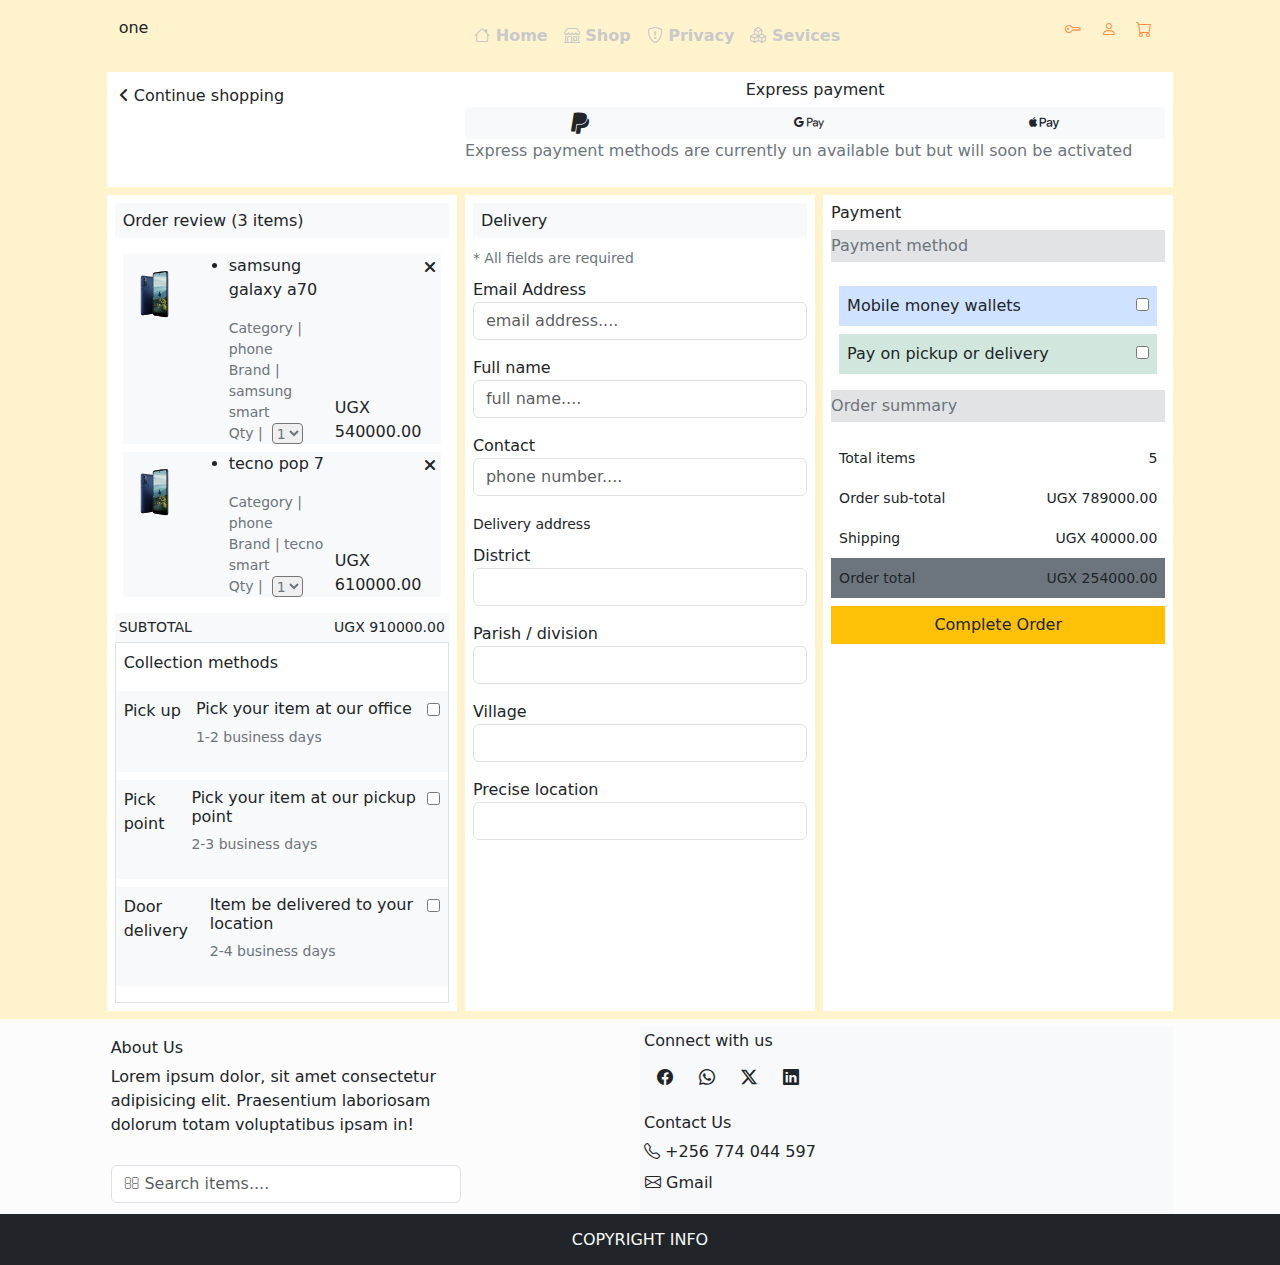
==== checkout.html @ a4fc2603 "checkout page complete" ====
<!DOCTYPE html>
<html lang="en">

<head>
    <meta charset="UTF-8">
    <meta name="viewport" content="width=device-width, initial-scale=1.0">
    <title>bootstrap template</title>
    <link rel="stylesheet" href="Assets/Bootstrap/styles.css">
    <link rel="stylesheet" href="Assets/Bootstrap/icons.css">
    <link rel="stylesheet" href="Assets/Custom/styles.css">
    <link rel="stylesheet" href="https://cdn.jsdelivr.net/npm/bootstrap-icons@1.11.1/font/bootstrap-icons.css">
    <link rel="stylesheet" href="Assets/fontawesome/webfonts/fa-solid-900.ttf">
    <link rel="stylesheet" href="Assets/fontawesome/webfonts/fa-brands-400.ttf">
    <link rel="stylesheet" href="Assets/fontawesome/css/all.css">

</head>

<body class="bg-warning-subtle">
    <div class="col-10 mx-auto pt-3">
        <div class="container-fluid">
            <div class=" d-flex justify-content-center w-100 mx-auto">
                <div class="icon col-6 col-lg-4">one</div>
                <div class="menu-bar  d-lg-none col-6">
                    <div class="bar-item barmain">
                        <div class="bar bar-one"></div>
                        <div class="bar bar-two"></div>
                        <div class="bar bar-three"></div>
                    </div>
                </div>
                <div class="menu-wrapper large-view col-lg-8 d-none d-lg-flex justify-content-between flex-row">
                    <div class="menu d-flex flex-row justify-content-between">
                        <a href="" class="nav-link px-2"><i class="bi bi-house"></i> Home</a>
                        <a href="" class="nav-link px-2"><i class="bi bi-shop"></i> Shop</a>
                        <a href="" class="nav-link px-2"><i class="bi bi-shield-exclamation"></i> Privacy</a>
                        <a href="" class="nav-link px-2"><i class="bi bi-boxes"></i> Sevices</a>
                    </div>
                    <div class="sub-menu d-flex flex-row justify-content-between">
                        <a href="" class="nav-link"><i class="bi bi-key"></i></a>
                        <a href="" class="nav-link"><i class="bi bi-person"></i></a>
                        <a href="" class="nav-link"><i class="bi bi-cart"></i></a>
                    </div>
                </div>

                <div class="menu-wrapper small-view col-12 d-flex d-lg-none justify-content-between flex-column mt-3 py-5">
                    <div class="inner-menu-wrapper py-5">
                        <div>
                            <form class="d-flex" role="search">
                                <input class="form-control search" type="search" placeholder="&#xf002; Search items...." aria-label="Search">
                            </form>
                        </div>
                        <div class="menu d-flex flex-column justify-content-between">
                            <a href="" class="nav-link px-2"><i class="bi bi-house"></i> Home</a>
                            <a href="" class="nav-link px-2"><i class="bi bi-shop"></i> Shop</a>
                            <a href="" class="nav-link px-2"><i class="bi bi-shield-exclamation"></i> Privacy</a>
                            <a href="" class="nav-link px-2"><i class="bi bi-boxes"></i> Sevices</a>
                        </div>
                        <div class="sub-menu d-flex flex-column justify-content-between">
                            <a href="" class="nav-link"><i class="bi bi-key"></i> Login</a>
                            <a href="" class="nav-link"><i class="bi bi-person"></i> Register</a>
                            <a href="" class="nav-link"><i class="bi bi-cart"></i> Cart</a>
                        </div>
                    </div>
                </div>
            
            </div>
        </div>
    </div>

    <main class="main py-2">
        <div class="d-flex justify-content-between flex-wrap p-2 bg-white my-2 col-md-10 mx-auto">
            <div class="col-4">
                <a href="" class="nav-link p-1"><i class="fa-solid fa-angle-left"></i> Continue shopping</a>
            </div>
            <div class="payment col-8">
                <h6 class="text-center">Express payment</h6>
                <div class="d-flex justify-content-around bg-light p-1">
                    <i class="fa-brands fa-paypal"></i>
                    <i class="fa-brands fa-google-pay"></i>
                    <i class="fa-brands fa-apple-pay"></i>
                </div>
                <div>
                    <p class="text-secondary">Express payment methods are currently un available but but will soon be activated</p>
                </div>
            </div>
        </div>
        <div class="col-md-10 mx-auto d-flex justify-content-between gx-5">
            <div class="col bg-white p-2 review-order">
                <h6 class="bg-light p-2">Order review (3 items)</h6>
                <div class="review-items p-2">
                    <div class="review-item d-flex flex-row mb-2 bg-light">
                        <div class="col">
                            <img src="Assets/Images/mot.png" alt="">
                        </div>
                        <div class="col">
                            <ul class="p-0">
                                <li>samsung galaxy a70</li>
                            </ul>
                            <div class="d-flex flex-column text-secondary">
                                <small>Category | phone</small>
                                <small>Brand | samsung</small>
                                <small>smart</small>
                                <small class="d-flex flex-row">Qty | &#160<select name="" id="" class="p-0 text-secondary form-select-sm" aria-label="Default select example">
                                    <option value="">1</option>
                                    <option value="">2</option>
                                    <option value="">3</option>
                                    <option value="">4</option>
                                    <option value="">5</option>
                                    <option value="">6</option>
                                </select></small>

                            </div>
                        </div>
                        <div class="col d-flex flex-column justify-content-between">
                            <a href="" class="btn p-1 float-end">
                                <i class="fa-solid fa-xmark float-end"></i>
                            </a>
                            <span class="float-end">UGX 540000.00</span>
                        </div>
                    </div>
                    <div class="review-item d-flex flex-row mb-2 bg-light">
                        <div class="col">
                            <img src="Assets/Images/mot.png" alt="">
                        </div>
                        <div class="col">
                            <ul class="p-0">
                                <li>tecno pop 7</li>
                            </ul>
                            <div class="d-flex flex-column text-secondary">
                                <small>Category | phone</small>
                                <small>Brand | tecno</small>
                                <small>smart</small>
                                <small class="d-flex flex-row">Qty | &#160<select name="" id="" class="p-0 text-secondary form-select-sm" aria-label="Default select example">
                                    <option value="">1</option>
                                    <option value="">2</option>
                                    <option value="">3</option>
                                    <option value="">4</option>
                                    <option value="">5</option>
                                    <option value="">6</option>
                                </select></small>

                            </div>
                        </div>
                        <div class="col d-flex flex-column justify-content-between">
                            <a href="" class="btn p-1 float-end">
                                <i class="fa-solid fa-xmark float-end"></i>
                            </a>
                            <span class="float-end">UGX 610000.00</span>
                        </div>
                    </div>
                </div>
                <div class="subtt">
                    <small class="d-flex justify-content-between bg-light p-1">
                        <span>SUBTOTAL</span>
                        <span>UGX 910000.00</span>
                    </small>
                </div>
                <div class="py-2 border">
                    <div class="px-2">
                        <p>Collection methods</p>
                    </div>
                    <div class="d-flex flex-row justify-content-between bg-light mb-2 p-2">
                        <span>Pick up</span>
                        <span>
                            <small>
                                <h6>Pick your item at our office</h6>
                                <p class="text-secondary">1-2 business days</p>
                            </small>
                        </span>
                        <span>
                            <input type="checkbox" name="" id="">
                        </span>
                    </div>
                    <div class="d-flex flex-row justify-content-between bg-light mb-2 p-2">
                        <span>Pick point</span>
                        <span>
                            <small>
                                <h6>Pick your item at our pickup point</h6>
                                <p class="text-secondary">2-3 business days</p>
                            </small>
                        </span>
                        <span>
                            <input type="checkbox" name="" id="">
                        </span>
                    </div>
                    <div class="d-flex flex-row justify-content-between bg-light mb-2 p-2">
                        <span>Door delivery</span>
                        <span>
                            <small>
                                <h6>Item be delivered to your location</h6>
                                <p class="text-secondary">2-4 business days</p>
                            </small>
                        </span>
                        <span>
                            <input type="checkbox" name="" id="">
                        </span>
                    </div>
                </div>
            </div>
            <div class="col bg-white mx-2 p-2">
                <h6 class="bg-light p-2">Delivery</h6>
                <div>
                    <small class="text-secondary">* All fields are required</small>
                </div>
                <div>
                    <div>
                        <form class="" role="search">
                            <div class="d-flex flex-column py-2">
                                <label for="email">Email Address</label>
                                <input width="100%" class="form-control search" id="email" type="email" placeholder="email address...." aria-label="Search">
                            </div>
                            <div class="d-flex flex-column py-2">
                                <label for="name">Full name</label>
                                <input width="100%" class="form-control search" id="name" type="text" placeholder="full name...." aria-label="">
                            </div>
                            <div class="d-flex flex-column py-2">
                                <label for="phone">Contact</label>
                                <input width="100%" class="form-control" id="phone" type="text" placeholder="phone number...." aria-label="">
                            </div>
                            <div class="pt-2">
                                <small>Delivery address</small>
                            </div>
                            <div class="d-flex flex-column py-2">
                                <label for="add1">District</label>
                                <input width="100%" class="form-control " id="add1" type="text" placeholder="" aria-label="">
                            </div>
                            <div class="d-flex flex-column py-2">
                                <label for="add2">Parish / division</label>
                                <input width="100%" class="form-control " id="add2" type="text" placeholder="" aria-label="">
                            </div>
                            <div class="d-flex flex-column py-2">
                                <label for="add3">Village</label>
                                <input width="100%" class="form-control " id="add3" type="text" placeholder="" aria-label="">
                            </div>
                            <div class="d-flex flex-column py-2">
                                <label for="add4">Precise location</label>
                                <input width="100%" class="form-control " id="add4" type="text" placeholder="" aria-label="">
                            </div>
                        </form>
                    </div>
                </div>
            </div>
            <div class="col bg-white p-2">
                <h6>Payment</h6>
                <div>
                    <p class="text-secondary bg-secondary-subtle py-1">Payment method</p>
                    <div class="p-2">
                        <div class="d-flex justify-content-between bg-primary-subtle p-2 mb-2">
                            <span>Mobile money wallets</span>
                            <span>
                                <input type="checkbox" name="" id="">
                            </span>
                        </div>
                        <div class="d-flex justify-content-between bg-success-subtle p-2 mb-2">
                            <span>Pay on pickup or delivery</span>
                            <span>
                                <input type="checkbox" name="" id="">
                            </span>
                        </div>
                    </div>
                </div>
                <p class="text-secondary bg-secondary-subtle py-1">Order summary</p>
                <div>
                    <div class="d-flex justify-content-between p-2">
                        <span>
                            <small>Total items</small>
                        </span>
                        <span>
                            <small>5</small>
                        </span>
                    </div>
                    <div class="d-flex justify-content-between p-2">
                        <span>
                            <small>Order sub-total</small>
                        </span>
                        <span>
                            <small>UGX 789000.00</small>
                        </span>
                    </div>
                    <div class="d-flex justify-content-between p-2">
                        <span>
                            <small>Shipping</small>
                        </span>
                        <span>
                            <small>UGX 40000.00</small>
                        </span>
                    </div>
                    <div class="d-flex justify-content-between p-2 bg-secondary">
                        <span>
                            <small>Order total</small>
                        </span>
                        <span>
                            <small>UGX 254000.00</small>
                        </span>
                    </div>
                </div>
                <div class="my-2">
                    <a href="" class="bg-warning d-block btn rounded-0">Complete Order</a>
                </div>
            </div>
        </div>
    </main>
    <footer class="bg-light-subtle pt-2 px-0 container-fluid">
        <div class="d-flex justify-content-between flex-column flex-md-row col-10 mx-auto">
            <div class="col-12 col-md-6 d-flex flex-column justify-content-around p-1">
                <div>
                    <h6>About Us</h6>
                    <div class="col-md-8">
                        <p>Lorem ipsum dolor, sit amet consectetur adipisicing elit. Praesentium laboriosam dolorum totam voluptatibus ipsam in!</p>
                    </div>
                </div>
                <div class="col-md-8">
                    <form class="d-flex" role="search">
                        <input class="form-control search" type="search" placeholder="&#xf002; Search items...." aria-label="Search">
                    </form>
                </div>
            </div>
            <div class="col-12 col-md-6 bg-light p-1">
                <div class="pb-2">
                    <div>
                        <h6 class="">Connect with us</h6>
                    </div>
                    <div class="social-icons d-flex flex-wrap col-8 col-sm-6 col-lg-4 col-lg-2">
                        <a href="" class="btn">
                            <i class="bi bi-facebook"></i>
                        </a>
                        <a href="" class="btn">
                            <i class="bi bi-whatsapp"></i>
                        </a>
                        <a href="" class="btn">
                            <i class="bi bi-twitter-x"></i>
                        </a>
                        <a href="" class="btn">
                            <i class="bi bi-linkedin"></i>
                        </a>
                    </div>
                </div>
                <div class="py-2">
                        <h6 class="">Contact Us</h6>
                    <div class="d-flex flex-column align-items-start">
                        <span><i class="bi bi-telephone"></i> +256 774 044 597</span>
                        <a href="" class="d-inline-block btn px-0">
                            <i class="bi bi-envelope"></i> Gmail
                        </a>
                    </div>
                </div>
            </div>
        </div>
        <div class="bg-dark">
            <h6 class="text-center text-sm-center m-0 p-3 text-light">COPYRIGHT INFO</h6>
        </div>
    </footer>


    <script src="Assets/Bootstrap/script.js"></script>
    <script src="Assets/Custom/script.js"></script>
</body>

</html>
---- Assets/Bootstrap/styles.css ----
@charset "UTF-8";/*!
 * Bootstrap  v5.3.2 (https://getbootstrap.com/)
 * Copyright 2011-2023 The Bootstrap Authors
 * Licensed under MIT (https://github.com/twbs/bootstrap/blob/main/LICENSE)
 */:root,[data-bs-theme=light]{--bs-blue:#0d6efd;--bs-indigo:#6610f2;--bs-purple:#6f42c1;--bs-pink:#d63384;--bs-red:#dc3545;--bs-orange:#fd7e14;--bs-yellow:#ffc107;--bs-green:#198754;--bs-teal:#20c997;--bs-cyan:#0dcaf0;--bs-black:#000;--bs-white:#fff;--bs-gray:#6c757d;--bs-gray-dark:#343a40;--bs-gray-100:#f8f9fa;--bs-gray-200:#e9ecef;--bs-gray-300:#dee2e6;--bs-gray-400:#ced4da;--bs-gray-500:#adb5bd;--bs-gray-600:#6c757d;--bs-gray-700:#495057;--bs-gray-800:#343a40;--bs-gray-900:#212529;--bs-primary:#0d6efd;--bs-secondary:#6c757d;--bs-success:#198754;--bs-info:#0dcaf0;--bs-warning:#ffc107;--bs-danger:#dc3545;--bs-light:#f8f9fa;--bs-dark:#212529;--bs-primary-rgb:13,110,253;--bs-secondary-rgb:108,117,125;--bs-success-rgb:25,135,84;--bs-info-rgb:13,202,240;--bs-warning-rgb:255,193,7;--bs-danger-rgb:220,53,69;--bs-light-rgb:248,249,250;--bs-dark-rgb:33,37,41;--bs-primary-text-emphasis:#052c65;--bs-secondary-text-emphasis:#2b2f32;--bs-success-text-emphasis:#0a3622;--bs-info-text-emphasis:#055160;--bs-warning-text-emphasis:#664d03;--bs-danger-text-emphasis:#58151c;--bs-light-text-emphasis:#495057;--bs-dark-text-emphasis:#495057;--bs-primary-bg-subtle:#cfe2ff;--bs-secondary-bg-subtle:#e2e3e5;--bs-success-bg-subtle:#d1e7dd;--bs-info-bg-subtle:#cff4fc;--bs-warning-bg-subtle:#fff3cd;--bs-danger-bg-subtle:#f8d7da;--bs-light-bg-subtle:#fcfcfd;--bs-dark-bg-subtle:#ced4da;--bs-primary-border-subtle:#9ec5fe;--bs-secondary-border-subtle:#c4c8cb;--bs-success-border-subtle:#a3cfbb;--bs-info-border-subtle:#9eeaf9;--bs-warning-border-subtle:#ffe69c;--bs-danger-border-subtle:#f1aeb5;--bs-light-border-subtle:#e9ecef;--bs-dark-border-subtle:#adb5bd;--bs-white-rgb:255,255,255;--bs-black-rgb:0,0,0;--bs-font-sans-serif:system-ui,-apple-system,"Segoe UI",Roboto,"Helvetica Neue","Noto Sans","Liberation Sans",Arial,sans-serif,"Apple Color Emoji","Segoe UI Emoji","Segoe UI Symbol","Noto Color Emoji";--bs-font-monospace:SFMono-Regular,Menlo,Monaco,Consolas,"Liberation Mono","Courier New",monospace;--bs-gradient:linear-gradient(180deg, rgba(255, 255, 255, 0.15), rgba(255, 255, 255, 0));--bs-body-font-family:var(--bs-font-sans-serif);--bs-body-font-size:1rem;--bs-body-font-weight:400;--bs-body-line-height:1.5;--bs-body-color:#212529;--bs-body-color-rgb:33,37,41;--bs-body-bg:#fff;--bs-body-bg-rgb:255,255,255;--bs-emphasis-color:#000;--bs-emphasis-color-rgb:0,0,0;--bs-secondary-color:rgba(33, 37, 41, 0.75);--bs-secondary-color-rgb:33,37,41;--bs-secondary-bg:#e9ecef;--bs-secondary-bg-rgb:233,236,239;--bs-tertiary-color:rgba(33, 37, 41, 0.5);--bs-tertiary-color-rgb:33,37,41;--bs-tertiary-bg:#f8f9fa;--bs-tertiary-bg-rgb:248,249,250;--bs-heading-color:inherit;--bs-link-color:#0d6efd;--bs-link-color-rgb:13,110,253;--bs-link-decoration:underline;--bs-link-hover-color:#0a58ca;--bs-link-hover-color-rgb:10,88,202;--bs-code-color:#d63384;--bs-highlight-color:#212529;--bs-highlight-bg:#fff3cd;--bs-border-width:1px;--bs-border-style:solid;--bs-border-color:#dee2e6;--bs-border-color-translucent:rgba(0, 0, 0, 0.175);--bs-border-radius:0.375rem;--bs-border-radius-sm:0.25rem;--bs-border-radius-lg:0.5rem;--bs-border-radius-xl:1rem;--bs-border-radius-xxl:2rem;--bs-border-radius-2xl:var(--bs-border-radius-xxl);--bs-border-radius-pill:50rem;--bs-box-shadow:0 0.5rem 1rem rgba(0, 0, 0, 0.15);--bs-box-shadow-sm:0 0.125rem 0.25rem rgba(0, 0, 0, 0.075);--bs-box-shadow-lg:0 1rem 3rem rgba(0, 0, 0, 0.175);--bs-box-shadow-inset:inset 0 1px 2px rgba(0, 0, 0, 0.075);--bs-focus-ring-width:0.25rem;--bs-focus-ring-opacity:0.25;--bs-focus-ring-color:rgba(13, 110, 253, 0.25);--bs-form-valid-color:#198754;--bs-form-valid-border-color:#198754;--bs-form-invalid-color:#dc3545;--bs-form-invalid-border-color:#dc3545}[data-bs-theme=dark]{color-scheme:dark;--bs-body-color:#dee2e6;--bs-body-color-rgb:222,226,230;--bs-body-bg:#212529;--bs-body-bg-rgb:33,37,41;--bs-emphasis-color:#fff;--bs-emphasis-color-rgb:255,255,255;--bs-secondary-color:rgba(222, 226, 230, 0.75);--bs-secondary-color-rgb:222,226,230;--bs-secondary-bg:#343a40;--bs-secondary-bg-rgb:52,58,64;--bs-tertiary-color:rgba(222, 226, 230, 0.5);--bs-tertiary-color-rgb:222,226,230;--bs-tertiary-bg:#2b3035;--bs-tertiary-bg-rgb:43,48,53;--bs-primary-text-emphasis:#6ea8fe;--bs-secondary-text-emphasis:#a7acb1;--bs-success-text-emphasis:#75b798;--bs-info-text-emphasis:#6edff6;--bs-warning-text-emphasis:#ffda6a;--bs-danger-text-emphasis:#ea868f;--bs-light-text-emphasis:#f8f9fa;--bs-dark-text-emphasis:#dee2e6;--bs-primary-bg-subtle:#031633;--bs-secondary-bg-subtle:#161719;--bs-success-bg-subtle:#051b11;--bs-info-bg-subtle:#032830;--bs-warning-bg-subtle:#332701;--bs-danger-bg-subtle:#2c0b0e;--bs-light-bg-subtle:#343a40;--bs-dark-bg-subtle:#1a1d20;--bs-primary-border-subtle:#084298;--bs-secondary-border-subtle:#41464b;--bs-success-border-subtle:#0f5132;--bs-info-border-subtle:#087990;--bs-warning-border-subtle:#997404;--bs-danger-border-subtle:#842029;--bs-light-border-subtle:#495057;--bs-dark-border-subtle:#343a40;--bs-heading-color:inherit;--bs-link-color:#6ea8fe;--bs-link-hover-color:#8bb9fe;--bs-link-color-rgb:110,168,254;--bs-link-hover-color-rgb:139,185,254;--bs-code-color:#e685b5;--bs-highlight-color:#dee2e6;--bs-highlight-bg:#664d03;--bs-border-color:#495057;--bs-border-color-translucent:rgba(255, 255, 255, 0.15);--bs-form-valid-color:#75b798;--bs-form-valid-border-color:#75b798;--bs-form-invalid-color:#ea868f;--bs-form-invalid-border-color:#ea868f}*,::after,::before{box-sizing:border-box}@media (prefers-reduced-motion:no-preference){:root{scroll-behavior:smooth}}body{margin:0;font-family:var(--bs-body-font-family);font-size:var(--bs-body-font-size);font-weight:var(--bs-body-font-weight);line-height:var(--bs-body-line-height);color:var(--bs-body-color);text-align:var(--bs-body-text-align);background-color:var(--bs-body-bg);-webkit-text-size-adjust:100%;-webkit-tap-highlight-color:transparent}hr{margin:1rem 0;color:inherit;border:0;border-top:var(--bs-border-width) solid;opacity:.25}.h1,.h2,.h3,.h4,.h5,.h6,h1,h2,h3,h4,h5,h6{margin-top:0;margin-bottom:.5rem;font-weight:500;line-height:1.2;color:var(--bs-heading-color)}.h1,h1{font-size:calc(1.375rem + 1.5vw)}@media (min-width:1200px){.h1,h1{font-size:2.5rem}}.h2,h2{font-size:calc(1.325rem + .9vw)}@media (min-width:1200px){.h2,h2{font-size:2rem}}.h3,h3{font-size:calc(1.3rem + .6vw)}@media (min-width:1200px){.h3,h3{font-size:1.75rem}}.h4,h4{font-size:calc(1.275rem + .3vw)}@media (min-width:1200px){.h4,h4{font-size:1.5rem}}.h5,h5{font-size:1.25rem}.h6,h6{font-size:1rem}p{margin-top:0;margin-bottom:1rem}abbr[title]{-webkit-text-decoration:underline dotted;text-decoration:underline dotted;cursor:help;-webkit-text-decoration-skip-ink:none;text-decoration-skip-ink:none}address{margin-bottom:1rem;font-style:normal;line-height:inherit}ol,ul{padding-left:2rem}dl,ol,ul{margin-top:0;margin-bottom:1rem}ol ol,ol ul,ul ol,ul ul{margin-bottom:0}dt{font-weight:700}dd{margin-bottom:.5rem;margin-left:0}blockquote{margin:0 0 1rem}b,strong{font-weight:bolder}.small,small{font-size:.875em}.mark,mark{padding:.1875em;color:var(--bs-highlight-color);background-color:var(--bs-highlight-bg)}sub,sup{position:relative;font-size:.75em;line-height:0;vertical-align:baseline}sub{bottom:-.25em}sup{top:-.5em}a{color:rgba(var(--bs-link-color-rgb),var(--bs-link-opacity,1));text-decoration:underline}a:hover{--bs-link-color-rgb:var(--bs-link-hover-color-rgb)}a:not([href]):not([class]),a:not([href]):not([class]):hover{color:inherit;text-decoration:none}code,kbd,pre,samp{font-family:var(--bs-font-monospace);font-size:1em}pre{display:block;margin-top:0;margin-bottom:1rem;overflow:auto;font-size:.875em}pre code{font-size:inherit;color:inherit;word-break:normal}code{font-size:.875em;color:var(--bs-code-color);word-wrap:break-word}a>code{color:inherit}kbd{padding:.1875rem .375rem;font-size:.875em;color:var(--bs-body-bg);background-color:var(--bs-body-color);border-radius:.25rem}kbd kbd{padding:0;font-size:1em}figure{margin:0 0 1rem}img,svg{vertical-align:middle}table{caption-side:bottom;border-collapse:collapse}caption{padding-top:.5rem;padding-bottom:.5rem;color:var(--bs-secondary-color);text-align:left}th{text-align:inherit;text-align:-webkit-match-parent}tbody,td,tfoot,th,thead,tr{border-color:inherit;border-style:solid;border-width:0}label{display:inline-block}button{border-radius:0}button:focus:not(:focus-visible){outline:0}button,input,optgroup,select,textarea{margin:0;font-family:inherit;font-size:inherit;line-height:inherit}button,select{text-transform:none}[role=button]{cursor:pointer}select{word-wrap:normal}select:disabled{opacity:1}[list]:not([type=date]):not([type=datetime-local]):not([type=month]):not([type=week]):not([type=time])::-webkit-calendar-picker-indicator{display:none!important}[type=button],[type=reset],[type=submit],button{-webkit-appearance:button}[type=button]:not(:disabled),[type=reset]:not(:disabled),[type=submit]:not(:disabled),button:not(:disabled){cursor:pointer}::-moz-focus-inner{padding:0;border-style:none}textarea{resize:vertical}fieldset{min-width:0;padding:0;margin:0;border:0}legend{float:left;width:100%;padding:0;margin-bottom:.5rem;font-size:calc(1.275rem + .3vw);line-height:inherit}@media (min-width:1200px){legend{font-size:1.5rem}}legend+*{clear:left}::-webkit-datetime-edit-day-field,::-webkit-datetime-edit-fields-wrapper,::-webkit-datetime-edit-hour-field,::-webkit-datetime-edit-minute,::-webkit-datetime-edit-month-field,::-webkit-datetime-edit-text,::-webkit-datetime-edit-year-field{padding:0}::-webkit-inner-spin-button{height:auto}[type=search]{-webkit-appearance:textfield;outline-offset:-2px}::-webkit-search-decoration{-webkit-appearance:none}::-webkit-color-swatch-wrapper{padding:0}::-webkit-file-upload-button{font:inherit;-webkit-appearance:button}::file-selector-button{font:inherit;-webkit-appearance:button}output{display:inline-block}iframe{border:0}summary{display:list-item;cursor:pointer}progress{vertical-align:baseline}[hidden]{display:none!important}.lead{font-size:1.25rem;font-weight:300}.display-1{font-size:calc(1.625rem + 4.5vw);font-weight:300;line-height:1.2}@media (min-width:1200px){.display-1{font-size:5rem}}.display-2{font-size:calc(1.575rem + 3.9vw);font-weight:300;line-height:1.2}@media (min-width:1200px){.display-2{font-size:4.5rem}}.display-3{font-size:calc(1.525rem + 3.3vw);font-weight:300;line-height:1.2}@media (min-width:1200px){.display-3{font-size:4rem}}.display-4{font-size:calc(1.475rem + 2.7vw);font-weight:300;line-height:1.2}@media (min-width:1200px){.display-4{font-size:3.5rem}}.display-5{font-size:calc(1.425rem + 2.1vw);font-weight:300;line-height:1.2}@media (min-width:1200px){.display-5{font-size:3rem}}.display-6{font-size:calc(1.375rem + 1.5vw);font-weight:300;line-height:1.2}@media (min-width:1200px){.display-6{font-size:2.5rem}}.list-unstyled{padding-left:0;list-style:none}.list-inline{padding-left:0;list-style:none}.list-inline-item{display:inline-block}.list-inline-item:not(:last-child){margin-right:.5rem}.initialism{font-size:.875em;text-transform:uppercase}.blockquote{margin-bottom:1rem;font-size:1.25rem}.blockquote>:last-child{margin-bottom:0}.blockquote-footer{margin-top:-1rem;margin-bottom:1rem;font-size:.875em;color:#6c757d}.blockquote-footer::before{content:"— "}.img-fluid{max-width:100%;height:auto}.img-thumbnail{padding:.25rem;background-color:var(--bs-body-bg);border:var(--bs-border-width) solid var(--bs-border-color);border-radius:var(--bs-border-radius);max-width:100%;height:auto}.figure{display:inline-block}.figure-img{margin-bottom:.5rem;line-height:1}.figure-caption{font-size:.875em;color:var(--bs-secondary-color)}.container,.container-fluid,.container-lg,.container-md,.container-sm,.container-xl,.container-xxl{--bs-gutter-x:1.5rem;--bs-gutter-y:0;width:100%;padding-right:calc(var(--bs-gutter-x) * .5);padding-left:calc(var(--bs-gutter-x) * .5);margin-right:auto;margin-left:auto}@media (min-width:576px){.container,.container-sm{max-width:540px}}@media (min-width:768px){.container,.container-md,.container-sm{max-width:720px}}@media (min-width:992px){.container,.container-lg,.container-md,.container-sm{max-width:960px}}@media (min-width:1200px){.container,.container-lg,.container-md,.container-sm,.container-xl{max-width:1140px}}@media (min-width:1400px){.container,.container-lg,.container-md,.container-sm,.container-xl,.container-xxl{max-width:1320px}}:root{--bs-breakpoint-xs:0;--bs-breakpoint-sm:576px;--bs-breakpoint-md:768px;--bs-breakpoint-lg:992px;--bs-breakpoint-xl:1200px;--bs-breakpoint-xxl:1400px}.row{--bs-gutter-x:1.5rem;--bs-gutter-y:0;display:flex;flex-wrap:wrap;margin-top:calc(-1 * var(--bs-gutter-y));margin-right:calc(-.5 * var(--bs-gutter-x));margin-left:calc(-.5 * var(--bs-gutter-x))}.row>*{flex-shrink:0;width:100%;max-width:100%;padding-right:calc(var(--bs-gutter-x) * .5);padding-left:calc(var(--bs-gutter-x) * .5);margin-top:var(--bs-gutter-y)}.col{flex:1 0 0%}.row-cols-auto>*{flex:0 0 auto;width:auto}.row-cols-1>*{flex:0 0 auto;width:100%}.row-cols-2>*{flex:0 0 auto;width:50%}.row-cols-3>*{flex:0 0 auto;width:33.33333333%}.row-cols-4>*{flex:0 0 auto;width:25%}.row-cols-5>*{flex:0 0 auto;width:20%}.row-cols-6>*{flex:0 0 auto;width:16.66666667%}.col-auto{flex:0 0 auto;width:auto}.col-1{flex:0 0 auto;width:8.33333333%}.col-2{flex:0 0 auto;width:16.66666667%}.col-3{flex:0 0 auto;width:25%}.col-4{flex:0 0 auto;width:33.33333333%}.col-5{flex:0 0 auto;width:41.66666667%}.col-6{flex:0 0 auto;width:50%}.col-7{flex:0 0 auto;width:58.33333333%}.col-8{flex:0 0 auto;width:66.66666667%}.col-9{flex:0 0 auto;width:75%}.col-10{flex:0 0 auto;width:83.33333333%}.col-11{flex:0 0 auto;width:91.66666667%}.col-12{flex:0 0 auto;width:100%}.offset-1{margin-left:8.33333333%}.offset-2{margin-left:16.66666667%}.offset-3{margin-left:25%}.offset-4{margin-left:33.33333333%}.offset-5{margin-left:41.66666667%}.offset-6{margin-left:50%}.offset-7{margin-left:58.33333333%}.offset-8{margin-left:66.66666667%}.offset-9{margin-left:75%}.offset-10{margin-left:83.33333333%}.offset-11{margin-left:91.66666667%}.g-0,.gx-0{--bs-gutter-x:0}.g-0,.gy-0{--bs-gutter-y:0}.g-1,.gx-1{--bs-gutter-x:0.25rem}.g-1,.gy-1{--bs-gutter-y:0.25rem}.g-2,.gx-2{--bs-gutter-x:0.5rem}.g-2,.gy-2{--bs-gutter-y:0.5rem}.g-3,.gx-3{--bs-gutter-x:1rem}.g-3,.gy-3{--bs-gutter-y:1rem}.g-4,.gx-4{--bs-gutter-x:1.5rem}.g-4,.gy-4{--bs-gutter-y:1.5rem}.g-5,.gx-5{--bs-gutter-x:3rem}.g-5,.gy-5{--bs-gutter-y:3rem}@media (min-width:576px){.col-sm{flex:1 0 0%}.row-cols-sm-auto>*{flex:0 0 auto;width:auto}.row-cols-sm-1>*{flex:0 0 auto;width:100%}.row-cols-sm-2>*{flex:0 0 auto;width:50%}.row-cols-sm-3>*{flex:0 0 auto;width:33.33333333%}.row-cols-sm-4>*{flex:0 0 auto;width:25%}.row-cols-sm-5>*{flex:0 0 auto;width:20%}.row-cols-sm-6>*{flex:0 0 auto;width:16.66666667%}.col-sm-auto{flex:0 0 auto;width:auto}.col-sm-1{flex:0 0 auto;width:8.33333333%}.col-sm-2{flex:0 0 auto;width:16.66666667%}.col-sm-3{flex:0 0 auto;width:25%}.col-sm-4{flex:0 0 auto;width:33.33333333%}.col-sm-5{flex:0 0 auto;width:41.66666667%}.col-sm-6{flex:0 0 auto;width:50%}.col-sm-7{flex:0 0 auto;width:58.33333333%}.col-sm-8{flex:0 0 auto;width:66.66666667%}.col-sm-9{flex:0 0 auto;width:75%}.col-sm-10{flex:0 0 auto;width:83.33333333%}.col-sm-11{flex:0 0 auto;width:91.66666667%}.col-sm-12{flex:0 0 auto;width:100%}.offset-sm-0{margin-left:0}.offset-sm-1{margin-left:8.33333333%}.offset-sm-2{margin-left:16.66666667%}.offset-sm-3{margin-left:25%}.offset-sm-4{margin-left:33.33333333%}.offset-sm-5{margin-left:41.66666667%}.offset-sm-6{margin-left:50%}.offset-sm-7{margin-left:58.33333333%}.offset-sm-8{margin-left:66.66666667%}.offset-sm-9{margin-left:75%}.offset-sm-10{margin-left:83.33333333%}.offset-sm-11{margin-left:91.66666667%}.g-sm-0,.gx-sm-0{--bs-gutter-x:0}.g-sm-0,.gy-sm-0{--bs-gutter-y:0}.g-sm-1,.gx-sm-1{--bs-gutter-x:0.25rem}.g-sm-1,.gy-sm-1{--bs-gutter-y:0.25rem}.g-sm-2,.gx-sm-2{--bs-gutter-x:0.5rem}.g-sm-2,.gy-sm-2{--bs-gutter-y:0.5rem}.g-sm-3,.gx-sm-3{--bs-gutter-x:1rem}.g-sm-3,.gy-sm-3{--bs-gutter-y:1rem}.g-sm-4,.gx-sm-4{--bs-gutter-x:1.5rem}.g-sm-4,.gy-sm-4{--bs-gutter-y:1.5rem}.g-sm-5,.gx-sm-5{--bs-gutter-x:3rem}.g-sm-5,.gy-sm-5{--bs-gutter-y:3rem}}@media (min-width:768px){.col-md{flex:1 0 0%}.row-cols-md-auto>*{flex:0 0 auto;width:auto}.row-cols-md-1>*{flex:0 0 auto;width:100%}.row-cols-md-2>*{flex:0 0 auto;width:50%}.row-cols-md-3>*{flex:0 0 auto;width:33.33333333%}.row-cols-md-4>*{flex:0 0 auto;width:25%}.row-cols-md-5>*{flex:0 0 auto;width:20%}.row-cols-md-6>*{flex:0 0 auto;width:16.66666667%}.col-md-auto{flex:0 0 auto;width:auto}.col-md-1{flex:0 0 auto;width:8.33333333%}.col-md-2{flex:0 0 auto;width:16.66666667%}.col-md-3{flex:0 0 auto;width:25%}.col-md-4{flex:0 0 auto;width:33.33333333%}.col-md-5{flex:0 0 auto;width:41.66666667%}.col-md-6{flex:0 0 auto;width:50%}.col-md-7{flex:0 0 auto;width:58.33333333%}.col-md-8{flex:0 0 auto;width:66.66666667%}.col-md-9{flex:0 0 auto;width:75%}.col-md-10{flex:0 0 auto;width:83.33333333%}.col-md-11{flex:0 0 auto;width:91.66666667%}.col-md-12{flex:0 0 auto;width:100%}.offset-md-0{margin-left:0}.offset-md-1{margin-left:8.33333333%}.offset-md-2{margin-left:16.66666667%}.offset-md-3{margin-left:25%}.offset-md-4{margin-left:33.33333333%}.offset-md-5{margin-left:41.66666667%}.offset-md-6{margin-left:50%}.offset-md-7{margin-left:58.33333333%}.offset-md-8{margin-left:66.66666667%}.offset-md-9{margin-left:75%}.offset-md-10{margin-left:83.33333333%}.offset-md-11{margin-left:91.66666667%}.g-md-0,.gx-md-0{--bs-gutter-x:0}.g-md-0,.gy-md-0{--bs-gutter-y:0}.g-md-1,.gx-md-1{--bs-gutter-x:0.25rem}.g-md-1,.gy-md-1{--bs-gutter-y:0.25rem}.g-md-2,.gx-md-2{--bs-gutter-x:0.5rem}.g-md-2,.gy-md-2{--bs-gutter-y:0.5rem}.g-md-3,.gx-md-3{--bs-gutter-x:1rem}.g-md-3,.gy-md-3{--bs-gutter-y:1rem}.g-md-4,.gx-md-4{--bs-gutter-x:1.5rem}.g-md-4,.gy-md-4{--bs-gutter-y:1.5rem}.g-md-5,.gx-md-5{--bs-gutter-x:3rem}.g-md-5,.gy-md-5{--bs-gutter-y:3rem}}@media (min-width:992px){.col-lg{flex:1 0 0%}.row-cols-lg-auto>*{flex:0 0 auto;width:auto}.row-cols-lg-1>*{flex:0 0 auto;width:100%}.row-cols-lg-2>*{flex:0 0 auto;width:50%}.row-cols-lg-3>*{flex:0 0 auto;width:33.33333333%}.row-cols-lg-4>*{flex:0 0 auto;width:25%}.row-cols-lg-5>*{flex:0 0 auto;width:20%}.row-cols-lg-6>*{flex:0 0 auto;width:16.66666667%}.col-lg-auto{flex:0 0 auto;width:auto}.col-lg-1{flex:0 0 auto;width:8.33333333%}.col-lg-2{flex:0 0 auto;width:16.66666667%}.col-lg-3{flex:0 0 auto;width:25%}.col-lg-4{flex:0 0 auto;width:33.33333333%}.col-lg-5{flex:0 0 auto;width:41.66666667%}.col-lg-6{flex:0 0 auto;width:50%}.col-lg-7{flex:0 0 auto;width:58.33333333%}.col-lg-8{flex:0 0 auto;width:66.66666667%}.col-lg-9{flex:0 0 auto;width:75%}.col-lg-10{flex:0 0 auto;width:83.33333333%}.col-lg-11{flex:0 0 auto;width:91.66666667%}.col-lg-12{flex:0 0 auto;width:100%}.offset-lg-0{margin-left:0}.offset-lg-1{margin-left:8.33333333%}.offset-lg-2{margin-left:16.66666667%}.offset-lg-3{margin-left:25%}.offset-lg-4{margin-left:33.33333333%}.offset-lg-5{margin-left:41.66666667%}.offset-lg-6{margin-left:50%}.offset-lg-7{margin-left:58.33333333%}.offset-lg-8{margin-left:66.66666667%}.offset-lg-9{margin-left:75%}.offset-lg-10{margin-left:83.33333333%}.offset-lg-11{margin-left:91.66666667%}.g-lg-0,.gx-lg-0{--bs-gutter-x:0}.g-lg-0,.gy-lg-0{--bs-gutter-y:0}.g-lg-1,.gx-lg-1{--bs-gutter-x:0.25rem}.g-lg-1,.gy-lg-1{--bs-gutter-y:0.25rem}.g-lg-2,.gx-lg-2{--bs-gutter-x:0.5rem}.g-lg-2,.gy-lg-2{--bs-gutter-y:0.5rem}.g-lg-3,.gx-lg-3{--bs-gutter-x:1rem}.g-lg-3,.gy-lg-3{--bs-gutter-y:1rem}.g-lg-4,.gx-lg-4{--bs-gutter-x:1.5rem}.g-lg-4,.gy-lg-4{--bs-gutter-y:1.5rem}.g-lg-5,.gx-lg-5{--bs-gutter-x:3rem}.g-lg-5,.gy-lg-5{--bs-gutter-y:3rem}}@media (min-width:1200px){.col-xl{flex:1 0 0%}.row-cols-xl-auto>*{flex:0 0 auto;width:auto}.row-cols-xl-1>*{flex:0 0 auto;width:100%}.row-cols-xl-2>*{flex:0 0 auto;width:50%}.row-cols-xl-3>*{flex:0 0 auto;width:33.33333333%}.row-cols-xl-4>*{flex:0 0 auto;width:25%}.row-cols-xl-5>*{flex:0 0 auto;width:20%}.row-cols-xl-6>*{flex:0 0 auto;width:16.66666667%}.col-xl-auto{flex:0 0 auto;width:auto}.col-xl-1{flex:0 0 auto;width:8.33333333%}.col-xl-2{flex:0 0 auto;width:16.66666667%}.col-xl-3{flex:0 0 auto;width:25%}.col-xl-4{flex:0 0 auto;width:33.33333333%}.col-xl-5{flex:0 0 auto;width:41.66666667%}.col-xl-6{flex:0 0 auto;width:50%}.col-xl-7{flex:0 0 auto;width:58.33333333%}.col-xl-8{flex:0 0 auto;width:66.66666667%}.col-xl-9{flex:0 0 auto;width:75%}.col-xl-10{flex:0 0 auto;width:83.33333333%}.col-xl-11{flex:0 0 auto;width:91.66666667%}.col-xl-12{flex:0 0 auto;width:100%}.offset-xl-0{margin-left:0}.offset-xl-1{margin-left:8.33333333%}.offset-xl-2{margin-left:16.66666667%}.offset-xl-3{margin-left:25%}.offset-xl-4{margin-left:33.33333333%}.offset-xl-5{margin-left:41.66666667%}.offset-xl-6{margin-left:50%}.offset-xl-7{margin-left:58.33333333%}.offset-xl-8{margin-left:66.66666667%}.offset-xl-9{margin-left:75%}.offset-xl-10{margin-left:83.33333333%}.offset-xl-11{margin-left:91.66666667%}.g-xl-0,.gx-xl-0{--bs-gutter-x:0}.g-xl-0,.gy-xl-0{--bs-gutter-y:0}.g-xl-1,.gx-xl-1{--bs-gutter-x:0.25rem}.g-xl-1,.gy-xl-1{--bs-gutter-y:0.25rem}.g-xl-2,.gx-xl-2{--bs-gutter-x:0.5rem}.g-xl-2,.gy-xl-2{--bs-gutter-y:0.5rem}.g-xl-3,.gx-xl-3{--bs-gutter-x:1rem}.g-xl-3,.gy-xl-3{--bs-gutter-y:1rem}.g-xl-4,.gx-xl-4{--bs-gutter-x:1.5rem}.g-xl-4,.gy-xl-4{--bs-gutter-y:1.5rem}.g-xl-5,.gx-xl-5{--bs-gutter-x:3rem}.g-xl-5,.gy-xl-5{--bs-gutter-y:3rem}}@media (min-width:1400px){.col-xxl{flex:1 0 0%}.row-cols-xxl-auto>*{flex:0 0 auto;width:auto}.row-cols-xxl-1>*{flex:0 0 auto;width:100%}.row-cols-xxl-2>*{flex:0 0 auto;width:50%}.row-cols-xxl-3>*{flex:0 0 auto;width:33.33333333%}.row-cols-xxl-4>*{flex:0 0 auto;width:25%}.row-cols-xxl-5>*{flex:0 0 auto;width:20%}.row-cols-xxl-6>*{flex:0 0 auto;width:16.66666667%}.col-xxl-auto{flex:0 0 auto;width:auto}.col-xxl-1{flex:0 0 auto;width:8.33333333%}.col-xxl-2{flex:0 0 auto;width:16.66666667%}.col-xxl-3{flex:0 0 auto;width:25%}.col-xxl-4{flex:0 0 auto;width:33.33333333%}.col-xxl-5{flex:0 0 auto;width:41.66666667%}.col-xxl-6{flex:0 0 auto;width:50%}.col-xxl-7{flex:0 0 auto;width:58.33333333%}.col-xxl-8{flex:0 0 auto;width:66.66666667%}.col-xxl-9{flex:0 0 auto;width:75%}.col-xxl-10{flex:0 0 auto;width:83.33333333%}.col-xxl-11{flex:0 0 auto;width:91.66666667%}.col-xxl-12{flex:0 0 auto;width:100%}.offset-xxl-0{margin-left:0}.offset-xxl-1{margin-left:8.33333333%}.offset-xxl-2{margin-left:16.66666667%}.offset-xxl-3{margin-left:25%}.offset-xxl-4{margin-left:33.33333333%}.offset-xxl-5{margin-left:41.66666667%}.offset-xxl-6{margin-left:50%}.offset-xxl-7{margin-left:58.33333333%}.offset-xxl-8{margin-left:66.66666667%}.offset-xxl-9{margin-left:75%}.offset-xxl-10{margin-left:83.33333333%}.offset-xxl-11{margin-left:91.66666667%}.g-xxl-0,.gx-xxl-0{--bs-gutter-x:0}.g-xxl-0,.gy-xxl-0{--bs-gutter-y:0}.g-xxl-1,.gx-xxl-1{--bs-gutter-x:0.25rem}.g-xxl-1,.gy-xxl-1{--bs-gutter-y:0.25rem}.g-xxl-2,.gx-xxl-2{--bs-gutter-x:0.5rem}.g-xxl-2,.gy-xxl-2{--bs-gutter-y:0.5rem}.g-xxl-3,.gx-xxl-3{--bs-gutter-x:1rem}.g-xxl-3,.gy-xxl-3{--bs-gutter-y:1rem}.g-xxl-4,.gx-xxl-4{--bs-gutter-x:1.5rem}.g-xxl-4,.gy-xxl-4{--bs-gutter-y:1.5rem}.g-xxl-5,.gx-xxl-5{--bs-gutter-x:3rem}.g-xxl-5,.gy-xxl-5{--bs-gutter-y:3rem}}.table{--bs-table-color-type:initial;--bs-table-bg-type:initial;--bs-table-color-state:initial;--bs-table-bg-state:initial;--bs-table-color:var(--bs-emphasis-color);--bs-table-bg:var(--bs-body-bg);--bs-table-border-color:var(--bs-border-color);--bs-table-accent-bg:transparent;--bs-table-striped-color:var(--bs-emphasis-color);--bs-table-striped-bg:rgba(var(--bs-emphasis-color-rgb), 0.05);--bs-table-active-color:var(--bs-emphasis-color);--bs-table-active-bg:rgba(var(--bs-emphasis-color-rgb), 0.1);--bs-table-hover-color:var(--bs-emphasis-color);--bs-table-hover-bg:rgba(var(--bs-emphasis-color-rgb), 0.075);width:100%;margin-bottom:1rem;vertical-align:top;border-color:var(--bs-table-border-color)}.table>:not(caption)>*>*{padding:.5rem .5rem;color:var(--bs-table-color-state,var(--bs-table-color-type,var(--bs-table-color)));background-color:var(--bs-table-bg);border-bottom-width:var(--bs-border-width);box-shadow:inset 0 0 0 9999px var(--bs-table-bg-state,var(--bs-table-bg-type,var(--bs-table-accent-bg)))}.table>tbody{vertical-align:inherit}.table>thead{vertical-align:bottom}.table-group-divider{border-top:calc(var(--bs-border-width) * 2) solid currentcolor}.caption-top{caption-side:top}.table-sm>:not(caption)>*>*{padding:.25rem .25rem}.table-bordered>:not(caption)>*{border-width:var(--bs-border-width) 0}.table-bordered>:not(caption)>*>*{border-width:0 var(--bs-border-width)}.table-borderless>:not(caption)>*>*{border-bottom-width:0}.table-borderless>:not(:first-child){border-top-width:0}.table-striped>tbody>tr:nth-of-type(odd)>*{--bs-table-color-type:var(--bs-table-striped-color);--bs-table-bg-type:var(--bs-table-striped-bg)}.table-striped-columns>:not(caption)>tr>:nth-child(2n){--bs-table-color-type:var(--bs-table-striped-color);--bs-table-bg-type:var(--bs-table-striped-bg)}.table-active{--bs-table-color-state:var(--bs-table-active-color);--bs-table-bg-state:var(--bs-table-active-bg)}.table-hover>tbody>tr:hover>*{--bs-table-color-state:var(--bs-table-hover-color);--bs-table-bg-state:var(--bs-table-hover-bg)}.table-primary{--bs-table-color:#000;--bs-table-bg:#cfe2ff;--bs-table-border-color:#a6b5cc;--bs-table-striped-bg:#c5d7f2;--bs-table-striped-color:#000;--bs-table-active-bg:#bacbe6;--bs-table-active-color:#000;--bs-table-hover-bg:#bfd1ec;--bs-table-hover-color:#000;color:var(--bs-table-color);border-color:var(--bs-table-border-color)}.table-secondary{--bs-table-color:#000;--bs-table-bg:#e2e3e5;--bs-table-border-color:#b5b6b7;--bs-table-striped-bg:#d7d8da;--bs-table-striped-color:#000;--bs-table-active-bg:#cbccce;--bs-table-active-color:#000;--bs-table-hover-bg:#d1d2d4;--bs-table-hover-color:#000;color:var(--bs-table-color);border-color:var(--bs-table-border-color)}.table-success{--bs-table-color:#000;--bs-table-bg:#d1e7dd;--bs-table-border-color:#a7b9b1;--bs-table-striped-bg:#c7dbd2;--bs-table-striped-color:#000;--bs-table-active-bg:#bcd0c7;--bs-table-active-color:#000;--bs-table-hover-bg:#c1d6cc;--bs-table-hover-color:#000;color:var(--bs-table-color);border-color:var(--bs-table-border-color)}.table-info{--bs-table-color:#000;--bs-table-bg:#cff4fc;--bs-table-border-color:#a6c3ca;--bs-table-striped-bg:#c5e8ef;--bs-table-striped-color:#000;--bs-table-active-bg:#badce3;--bs-table-active-color:#000;--bs-table-hover-bg:#bfe2e9;--bs-table-hover-color:#000;color:var(--bs-table-color);border-color:var(--bs-table-border-color)}.table-warning{--bs-table-color:#000;--bs-table-bg:#fff3cd;--bs-table-border-color:#ccc2a4;--bs-table-striped-bg:#f2e7c3;--bs-table-striped-color:#000;--bs-table-active-bg:#e6dbb9;--bs-table-active-color:#000;--bs-table-hover-bg:#ece1be;--bs-table-hover-color:#000;color:var(--bs-table-color);border-color:var(--bs-table-border-color)}.table-danger{--bs-table-color:#000;--bs-table-bg:#f8d7da;--bs-table-border-color:#c6acae;--bs-table-striped-bg:#eccccf;--bs-table-striped-color:#000;--bs-table-active-bg:#dfc2c4;--bs-table-active-color:#000;--bs-table-hover-bg:#e5c7ca;--bs-table-hover-color:#000;color:var(--bs-table-color);border-color:var(--bs-table-border-color)}.table-light{--bs-table-color:#000;--bs-table-bg:#f8f9fa;--bs-table-border-color:#c6c7c8;--bs-table-striped-bg:#ecedee;--bs-table-striped-color:#000;--bs-table-active-bg:#dfe0e1;--bs-table-active-color:#000;--bs-table-hover-bg:#e5e6e7;--bs-table-hover-color:#000;color:var(--bs-table-color);border-color:var(--bs-table-border-color)}.table-dark{--bs-table-color:#fff;--bs-table-bg:#212529;--bs-table-border-color:#4d5154;--bs-table-striped-bg:#2c3034;--bs-table-striped-color:#fff;--bs-table-active-bg:#373b3e;--bs-table-active-color:#fff;--bs-table-hover-bg:#323539;--bs-table-hover-color:#fff;color:var(--bs-table-color);border-color:var(--bs-table-border-color)}.table-responsive{overflow-x:auto;-webkit-overflow-scrolling:touch}@media (max-width:575.98px){.table-responsive-sm{overflow-x:auto;-webkit-overflow-scrolling:touch}}@media (max-width:767.98px){.table-responsive-md{overflow-x:auto;-webkit-overflow-scrolling:touch}}@media (max-width:991.98px){.table-responsive-lg{overflow-x:auto;-webkit-overflow-scrolling:touch}}@media (max-width:1199.98px){.table-responsive-xl{overflow-x:auto;-webkit-overflow-scrolling:touch}}@media (max-width:1399.98px){.table-responsive-xxl{overflow-x:auto;-webkit-overflow-scrolling:touch}}.form-label{margin-bottom:.5rem}.col-form-label{padding-top:calc(.375rem + var(--bs-border-width));padding-bottom:calc(.375rem + var(--bs-border-width));margin-bottom:0;font-size:inherit;line-height:1.5}.col-form-label-lg{padding-top:calc(.5rem + var(--bs-border-width));padding-bottom:calc(.5rem + var(--bs-border-width));font-size:1.25rem}.col-form-label-sm{padding-top:calc(.25rem + var(--bs-border-width));padding-bottom:calc(.25rem + var(--bs-border-width));font-size:.875rem}.form-text{margin-top:.25rem;font-size:.875em;color:var(--bs-secondary-color)}.form-control{display:block;width:100%;padding:.375rem .75rem;font-size:1rem;font-weight:400;line-height:1.5;color:var(--bs-body-color);-webkit-appearance:none;-moz-appearance:none;appearance:none;background-color:var(--bs-body-bg);background-clip:padding-box;border:var(--bs-border-width) solid var(--bs-border-color);border-radius:var(--bs-border-radius);transition:border-color .15s ease-in-out,box-shadow .15s ease-in-out}@media (prefers-reduced-motion:reduce){.form-control{transition:none}}.form-control[type=file]{overflow:hidden}.form-control[type=file]:not(:disabled):not([readonly]){cursor:pointer}.form-control:focus{color:var(--bs-body-color);background-color:var(--bs-body-bg);border-color:#86b7fe;outline:0;box-shadow:0 0 0 .25rem rgba(13,110,253,.25)}.form-control::-webkit-date-and-time-value{min-width:85px;height:1.5em;margin:0}.form-control::-webkit-datetime-edit{display:block;padding:0}.form-control::-moz-placeholder{color:var(--bs-secondary-color);opacity:1}.form-control::placeholder{color:var(--bs-secondary-color);opacity:1}.form-control:disabled{background-color:var(--bs-secondary-bg);opacity:1}.form-control::-webkit-file-upload-button{padding:.375rem .75rem;margin:-.375rem -.75rem;-webkit-margin-end:.75rem;margin-inline-end:.75rem;color:var(--bs-body-color);background-color:var(--bs-tertiary-bg);pointer-events:none;border-color:inherit;border-style:solid;border-width:0;border-inline-end-width:var(--bs-border-width);border-radius:0;-webkit-transition:color .15s ease-in-out,background-color .15s ease-in-out,border-color .15s ease-in-out,box-shadow .15s ease-in-out;transition:color .15s ease-in-out,background-color .15s ease-in-out,border-color .15s ease-in-out,box-shadow .15s ease-in-out}.form-control::file-selector-button{padding:.375rem .75rem;margin:-.375rem -.75rem;-webkit-margin-end:.75rem;margin-inline-end:.75rem;color:var(--bs-body-color);background-color:var(--bs-tertiary-bg);pointer-events:none;border-color:inherit;border-style:solid;border-width:0;border-inline-end-width:var(--bs-border-width);border-radius:0;transition:color .15s ease-in-out,background-color .15s ease-in-out,border-color .15s ease-in-out,box-shadow .15s ease-in-out}@media (prefers-reduced-motion:reduce){.form-control::-webkit-file-upload-button{-webkit-transition:none;transition:none}.form-control::file-selector-button{transition:none}}.form-control:hover:not(:disabled):not([readonly])::-webkit-file-upload-button{background-color:var(--bs-secondary-bg)}.form-control:hover:not(:disabled):not([readonly])::file-selector-button{background-color:var(--bs-secondary-bg)}.form-control-plaintext{display:block;width:100%;padding:.375rem 0;margin-bottom:0;line-height:1.5;color:var(--bs-body-color);background-color:transparent;border:solid transparent;border-width:var(--bs-border-width) 0}.form-control-plaintext:focus{outline:0}.form-control-plaintext.form-control-lg,.form-control-plaintext.form-control-sm{padding-right:0;padding-left:0}.form-control-sm{min-height:calc(1.5em + .5rem + calc(var(--bs-border-width) * 2));padding:.25rem .5rem;font-size:.875rem;border-radius:var(--bs-border-radius-sm)}.form-control-sm::-webkit-file-upload-button{padding:.25rem .5rem;margin:-.25rem -.5rem;-webkit-margin-end:.5rem;margin-inline-end:.5rem}.form-control-sm::file-selector-button{padding:.25rem .5rem;margin:-.25rem -.5rem;-webkit-margin-end:.5rem;margin-inline-end:.5rem}.form-control-lg{min-height:calc(1.5em + 1rem + calc(var(--bs-border-width) * 2));padding:.5rem 1rem;font-size:1.25rem;border-radius:var(--bs-border-radius-lg)}.form-control-lg::-webkit-file-upload-button{padding:.5rem 1rem;margin:-.5rem -1rem;-webkit-margin-end:1rem;margin-inline-end:1rem}.form-control-lg::file-selector-button{padding:.5rem 1rem;margin:-.5rem -1rem;-webkit-margin-end:1rem;margin-inline-end:1rem}textarea.form-control{min-height:calc(1.5em + .75rem + calc(var(--bs-border-width) * 2))}textarea.form-control-sm{min-height:calc(1.5em + .5rem + calc(var(--bs-border-width) * 2))}textarea.form-control-lg{min-height:calc(1.5em + 1rem + calc(var(--bs-border-width) * 2))}.form-control-color{width:3rem;height:calc(1.5em + .75rem + calc(var(--bs-border-width) * 2));padding:.375rem}.form-control-color:not(:disabled):not([readonly]){cursor:pointer}.form-control-color::-moz-color-swatch{border:0!important;border-radius:var(--bs-border-radius)}.form-control-color::-webkit-color-swatch{border:0!important;border-radius:var(--bs-border-radius)}.form-control-color.form-control-sm{height:calc(1.5em + .5rem + calc(var(--bs-border-width) * 2))}.form-control-color.form-control-lg{height:calc(1.5em + 1rem + calc(var(--bs-border-width) * 2))}.form-select{--bs-form-select-bg-img:url("data:image/svg+xml,%3csvg xmlns='http://www.w3.org/2000/svg' viewBox='0 0 16 16'%3e%3cpath fill='none' stroke='%23343a40' stroke-linecap='round' stroke-linejoin='round' stroke-width='2' d='m2 5 6 6 6-6'/%3e%3c/svg%3e");display:block;width:100%;padding:.375rem 2.25rem .375rem .75rem;font-size:1rem;font-weight:400;line-height:1.5;color:var(--bs-body-color);-webkit-appearance:none;-moz-appearance:none;appearance:none;background-color:var(--bs-body-bg);background-image:var(--bs-form-select-bg-img),var(--bs-form-select-bg-icon,none);background-repeat:no-repeat;background-position:right .75rem center;background-size:16px 12px;border:var(--bs-border-width) solid var(--bs-border-color);border-radius:var(--bs-border-radius);transition:border-color .15s ease-in-out,box-shadow .15s ease-in-out}@media (prefers-reduced-motion:reduce){.form-select{transition:none}}.form-select:focus{border-color:#86b7fe;outline:0;box-shadow:0 0 0 .25rem rgba(13,110,253,.25)}.form-select[multiple],.form-select[size]:not([size="1"]){padding-right:.75rem;background-image:none}.form-select:disabled{background-color:var(--bs-secondary-bg)}.form-select:-moz-focusring{color:transparent;text-shadow:0 0 0 var(--bs-body-color)}.form-select-sm{padding-top:.25rem;padding-bottom:.25rem;padding-left:.5rem;font-size:.875rem;border-radius:var(--bs-border-radius-sm)}.form-select-lg{padding-top:.5rem;padding-bottom:.5rem;padding-left:1rem;font-size:1.25rem;border-radius:var(--bs-border-radius-lg)}[data-bs-theme=dark] .form-select{--bs-form-select-bg-img:url("data:image/svg+xml,%3csvg xmlns='http://www.w3.org/2000/svg' viewBox='0 0 16 16'%3e%3cpath fill='none' stroke='%23dee2e6' stroke-linecap='round' stroke-linejoin='round' stroke-width='2' d='m2 5 6 6 6-6'/%3e%3c/svg%3e")}.form-check{display:block;min-height:1.5rem;padding-left:1.5em;margin-bottom:.125rem}.form-check .form-check-input{float:left;margin-left:-1.5em}.form-check-reverse{padding-right:1.5em;padding-left:0;text-align:right}.form-check-reverse .form-check-input{float:right;margin-right:-1.5em;margin-left:0}.form-check-input{--bs-form-check-bg:var(--bs-body-bg);flex-shrink:0;width:1em;height:1em;margin-top:.25em;vertical-align:top;-webkit-appearance:none;-moz-appearance:none;appearance:none;background-color:var(--bs-form-check-bg);background-image:var(--bs-form-check-bg-image);background-repeat:no-repeat;background-position:center;background-size:contain;border:var(--bs-border-width) solid var(--bs-border-color);-webkit-print-color-adjust:exact;color-adjust:exact;print-color-adjust:exact}.form-check-input[type=checkbox]{border-radius:.25em}.form-check-input[type=radio]{border-radius:50%}.form-check-input:active{filter:brightness(90%)}.form-check-input:focus{border-color:#86b7fe;outline:0;box-shadow:0 0 0 .25rem rgba(13,110,253,.25)}.form-check-input:checked{background-color:#0d6efd;border-color:#0d6efd}.form-check-input:checked[type=checkbox]{--bs-form-check-bg-image:url("data:image/svg+xml,%3csvg xmlns='http://www.w3.org/2000/svg' viewBox='0 0 20 20'%3e%3cpath fill='none' stroke='%23fff' stroke-linecap='round' stroke-linejoin='round' stroke-width='3' d='m6 10 3 3 6-6'/%3e%3c/svg%3e")}.form-check-input:checked[type=radio]{--bs-form-check-bg-image:url("data:image/svg+xml,%3csvg xmlns='http://www.w3.org/2000/svg' viewBox='-4 -4 8 8'%3e%3ccircle r='2' fill='%23fff'/%3e%3c/svg%3e")}.form-check-input[type=checkbox]:indeterminate{background-color:#0d6efd;border-color:#0d6efd;--bs-form-check-bg-image:url("data:image/svg+xml,%3csvg xmlns='http://www.w3.org/2000/svg' viewBox='0 0 20 20'%3e%3cpath fill='none' stroke='%23fff' stroke-linecap='round' stroke-linejoin='round' stroke-width='3' d='M6 10h8'/%3e%3c/svg%3e")}.form-check-input:disabled{pointer-events:none;filter:none;opacity:.5}.form-check-input:disabled~.form-check-label,.form-check-input[disabled]~.form-check-label{cursor:default;opacity:.5}.form-switch{padding-left:2.5em}.form-switch .form-check-input{--bs-form-switch-bg:url("data:image/svg+xml,%3csvg xmlns='http://www.w3.org/2000/svg' viewBox='-4 -4 8 8'%3e%3ccircle r='3' fill='rgba%280, 0, 0, 0.25%29'/%3e%3c/svg%3e");width:2em;margin-left:-2.5em;background-image:var(--bs-form-switch-bg);background-position:left center;border-radius:2em;transition:background-position .15s ease-in-out}@media (prefers-reduced-motion:reduce){.form-switch .form-check-input{transition:none}}.form-switch .form-check-input:focus{--bs-form-switch-bg:url("data:image/svg+xml,%3csvg xmlns='http://www.w3.org/2000/svg' viewBox='-4 -4 8 8'%3e%3ccircle r='3' fill='%2386b7fe'/%3e%3c/svg%3e")}.form-switch .form-check-input:checked{background-position:right center;--bs-form-switch-bg:url("data:image/svg+xml,%3csvg xmlns='http://www.w3.org/2000/svg' viewBox='-4 -4 8 8'%3e%3ccircle r='3' fill='%23fff'/%3e%3c/svg%3e")}.form-switch.form-check-reverse{padding-right:2.5em;padding-left:0}.form-switch.form-check-reverse .form-check-input{margin-right:-2.5em;margin-left:0}.form-check-inline{display:inline-block;margin-right:1rem}.btn-check{position:absolute;clip:rect(0,0,0,0);pointer-events:none}.btn-check:disabled+.btn,.btn-check[disabled]+.btn{pointer-events:none;filter:none;opacity:.65}[data-bs-theme=dark] .form-switch .form-check-input:not(:checked):not(:focus){--bs-form-switch-bg:url("data:image/svg+xml,%3csvg xmlns='http://www.w3.org/2000/svg' viewBox='-4 -4 8 8'%3e%3ccircle r='3' fill='rgba%28255, 255, 255, 0.25%29'/%3e%3c/svg%3e")}.form-range{width:100%;height:1.5rem;padding:0;-webkit-appearance:none;-moz-appearance:none;appearance:none;background-color:transparent}.form-range:focus{outline:0}.form-range:focus::-webkit-slider-thumb{box-shadow:0 0 0 1px #fff,0 0 0 .25rem rgba(13,110,253,.25)}.form-range:focus::-moz-range-thumb{box-shadow:0 0 0 1px #fff,0 0 0 .25rem rgba(13,110,253,.25)}.form-range::-moz-focus-outer{border:0}.form-range::-webkit-slider-thumb{width:1rem;height:1rem;margin-top:-.25rem;-webkit-appearance:none;appearance:none;background-color:#0d6efd;border:0;border-radius:1rem;-webkit-transition:background-color .15s ease-in-out,border-color .15s ease-in-out,box-shadow .15s ease-in-out;transition:background-color .15s ease-in-out,border-color .15s ease-in-out,box-shadow .15s ease-in-out}@media (prefers-reduced-motion:reduce){.form-range::-webkit-slider-thumb{-webkit-transition:none;transition:none}}.form-range::-webkit-slider-thumb:active{background-color:#b6d4fe}.form-range::-webkit-slider-runnable-track{width:100%;height:.5rem;color:transparent;cursor:pointer;background-color:var(--bs-secondary-bg);border-color:transparent;border-radius:1rem}.form-range::-moz-range-thumb{width:1rem;height:1rem;-moz-appearance:none;appearance:none;background-color:#0d6efd;border:0;border-radius:1rem;-moz-transition:background-color .15s ease-in-out,border-color .15s ease-in-out,box-shadow .15s ease-in-out;transition:background-color .15s ease-in-out,border-color .15s ease-in-out,box-shadow .15s ease-in-out}@media (prefers-reduced-motion:reduce){.form-range::-moz-range-thumb{-moz-transition:none;transition:none}}.form-range::-moz-range-thumb:active{background-color:#b6d4fe}.form-range::-moz-range-track{width:100%;height:.5rem;color:transparent;cursor:pointer;background-color:var(--bs-secondary-bg);border-color:transparent;border-radius:1rem}.form-range:disabled{pointer-events:none}.form-range:disabled::-webkit-slider-thumb{background-color:var(--bs-secondary-color)}.form-range:disabled::-moz-range-thumb{background-color:var(--bs-secondary-color)}.form-floating{position:relative}.form-floating>.form-control,.form-floating>.form-control-plaintext,.form-floating>.form-select{height:calc(3.5rem + calc(var(--bs-border-width) * 2));min-height:calc(3.5rem + calc(var(--bs-border-width) * 2));line-height:1.25}.form-floating>label{position:absolute;top:0;left:0;z-index:2;height:100%;padding:1rem .75rem;overflow:hidden;text-align:start;text-overflow:ellipsis;white-space:nowrap;pointer-events:none;border:var(--bs-border-width) solid transparent;transform-origin:0 0;transition:opacity .1s ease-in-out,transform .1s ease-in-out}@media (prefers-reduced-motion:reduce){.form-floating>label{transition:none}}.form-floating>.form-control,.form-floating>.form-control-plaintext{padding:1rem .75rem}.form-floating>.form-control-plaintext::-moz-placeholder,.form-floating>.form-control::-moz-placeholder{color:transparent}.form-floating>.form-control-plaintext::placeholder,.form-floating>.form-control::placeholder{color:transparent}.form-floating>.form-control-plaintext:not(:-moz-placeholder-shown),.form-floating>.form-control:not(:-moz-placeholder-shown){padding-top:1.625rem;padding-bottom:.625rem}.form-floating>.form-control-plaintext:focus,.form-floating>.form-control-plaintext:not(:placeholder-shown),.form-floating>.form-control:focus,.form-floating>.form-control:not(:placeholder-shown){padding-top:1.625rem;padding-bottom:.625rem}.form-floating>.form-control-plaintext:-webkit-autofill,.form-floating>.form-control:-webkit-autofill{padding-top:1.625rem;padding-bottom:.625rem}.form-floating>.form-select{padding-top:1.625rem;padding-bottom:.625rem}.form-floating>.form-control:not(:-moz-placeholder-shown)~label{color:rgba(var(--bs-body-color-rgb),.65);transform:scale(.85) translateY(-.5rem) translateX(.15rem)}.form-floating>.form-control-plaintext~label,.form-floating>.form-control:focus~label,.form-floating>.form-control:not(:placeholder-shown)~label,.form-floating>.form-select~label{color:rgba(var(--bs-body-color-rgb),.65);transform:scale(.85) translateY(-.5rem) translateX(.15rem)}.form-floating>.form-control:not(:-moz-placeholder-shown)~label::after{position:absolute;inset:1rem 0.375rem;z-index:-1;height:1.5em;content:"";background-color:var(--bs-body-bg);border-radius:var(--bs-border-radius)}.form-floating>.form-control-plaintext~label::after,.form-floating>.form-control:focus~label::after,.form-floating>.form-control:not(:placeholder-shown)~label::after,.form-floating>.form-select~label::after{position:absolute;inset:1rem 0.375rem;z-index:-1;height:1.5em;content:"";background-color:var(--bs-body-bg);border-radius:var(--bs-border-radius)}.form-floating>.form-control:-webkit-autofill~label{color:rgba(var(--bs-body-color-rgb),.65);transform:scale(.85) translateY(-.5rem) translateX(.15rem)}.form-floating>.form-control-plaintext~label{border-width:var(--bs-border-width) 0}.form-floating>.form-control:disabled~label,.form-floating>:disabled~label{color:#6c757d}.form-floating>.form-control:disabled~label::after,.form-floating>:disabled~label::after{background-color:var(--bs-secondary-bg)}.input-group{position:relative;display:flex;flex-wrap:wrap;align-items:stretch;width:100%}.input-group>.form-control,.input-group>.form-floating,.input-group>.form-select{position:relative;flex:1 1 auto;width:1%;min-width:0}.input-group>.form-control:focus,.input-group>.form-floating:focus-within,.input-group>.form-select:focus{z-index:5}.input-group .btn{position:relative;z-index:2}.input-group .btn:focus{z-index:5}.input-group-text{display:flex;align-items:center;padding:.375rem .75rem;font-size:1rem;font-weight:400;line-height:1.5;color:var(--bs-body-color);text-align:center;white-space:nowrap;background-color:var(--bs-tertiary-bg);border:var(--bs-border-width) solid var(--bs-border-color);border-radius:var(--bs-border-radius)}.input-group-lg>.btn,.input-group-lg>.form-control,.input-group-lg>.form-select,.input-group-lg>.input-group-text{padding:.5rem 1rem;font-size:1.25rem;border-radius:var(--bs-border-radius-lg)}.input-group-sm>.btn,.input-group-sm>.form-control,.input-group-sm>.form-select,.input-group-sm>.input-group-text{padding:.25rem .5rem;font-size:.875rem;border-radius:var(--bs-border-radius-sm)}.input-group-lg>.form-select,.input-group-sm>.form-select{padding-right:3rem}.input-group:not(.has-validation)>.dropdown-toggle:nth-last-child(n+3),.input-group:not(.has-validation)>.form-floating:not(:last-child)>.form-control,.input-group:not(.has-validation)>.form-floating:not(:last-child)>.form-select,.input-group:not(.has-validation)>:not(:last-child):not(.dropdown-toggle):not(.dropdown-menu):not(.form-floating){border-top-right-radius:0;border-bottom-right-radius:0}.input-group.has-validation>.dropdown-toggle:nth-last-child(n+4),.input-group.has-validation>.form-floating:nth-last-child(n+3)>.form-control,.input-group.has-validation>.form-floating:nth-last-child(n+3)>.form-select,.input-group.has-validation>:nth-last-child(n+3):not(.dropdown-toggle):not(.dropdown-menu):not(.form-floating){border-top-right-radius:0;border-bottom-right-radius:0}.input-group>:not(:first-child):not(.dropdown-menu):not(.valid-tooltip):not(.valid-feedback):not(.invalid-tooltip):not(.invalid-feedback){margin-left:calc(var(--bs-border-width) * -1);border-top-left-radius:0;border-bottom-left-radius:0}.input-group>.form-floating:not(:first-child)>.form-control,.input-group>.form-floating:not(:first-child)>.form-select{border-top-left-radius:0;border-bottom-left-radius:0}.valid-feedback{display:none;width:100%;margin-top:.25rem;font-size:.875em;color:var(--bs-form-valid-color)}.valid-tooltip{position:absolute;top:100%;z-index:5;display:none;max-width:100%;padding:.25rem .5rem;margin-top:.1rem;font-size:.875rem;color:#fff;background-color:var(--bs-success);border-radius:var(--bs-border-radius)}.is-valid~.valid-feedback,.is-valid~.valid-tooltip,.was-validated :valid~.valid-feedback,.was-validated :valid~.valid-tooltip{display:block}.form-control.is-valid,.was-validated .form-control:valid{border-color:var(--bs-form-valid-border-color);padding-right:calc(1.5em + .75rem);background-image:url("data:image/svg+xml,%3csvg xmlns='http://www.w3.org/2000/svg' viewBox='0 0 8 8'%3e%3cpath fill='%23198754' d='M2.3 6.73.6 4.53c-.4-1.04.46-1.4 1.1-.8l1.1 1.4 3.4-3.8c.6-.63 1.6-.27 1.2.7l-4 4.6c-.43.5-.8.4-1.1.1z'/%3e%3c/svg%3e");background-repeat:no-repeat;background-position:right calc(.375em + .1875rem) center;background-size:calc(.75em + .375rem) calc(.75em + .375rem)}.form-control.is-valid:focus,.was-validated .form-control:valid:focus{border-color:var(--bs-form-valid-border-color);box-shadow:0 0 0 .25rem rgba(var(--bs-success-rgb),.25)}.was-validated textarea.form-control:valid,textarea.form-control.is-valid{padding-right:calc(1.5em + .75rem);background-position:top calc(.375em + .1875rem) right calc(.375em + .1875rem)}.form-select.is-valid,.was-validated .form-select:valid{border-color:var(--bs-form-valid-border-color)}.form-select.is-valid:not([multiple]):not([size]),.form-select.is-valid:not([multiple])[size="1"],.was-validated .form-select:valid:not([multiple]):not([size]),.was-validated .form-select:valid:not([multiple])[size="1"]{--bs-form-select-bg-icon:url("data:image/svg+xml,%3csvg xmlns='http://www.w3.org/2000/svg' viewBox='0 0 8 8'%3e%3cpath fill='%23198754' d='M2.3 6.73.6 4.53c-.4-1.04.46-1.4 1.1-.8l1.1 1.4 3.4-3.8c.6-.63 1.6-.27 1.2.7l-4 4.6c-.43.5-.8.4-1.1.1z'/%3e%3c/svg%3e");padding-right:4.125rem;background-position:right .75rem center,center right 2.25rem;background-size:16px 12px,calc(.75em + .375rem) calc(.75em + .375rem)}.form-select.is-valid:focus,.was-validated .form-select:valid:focus{border-color:var(--bs-form-valid-border-color);box-shadow:0 0 0 .25rem rgba(var(--bs-success-rgb),.25)}.form-control-color.is-valid,.was-validated .form-control-color:valid{width:calc(3rem + calc(1.5em + .75rem))}.form-check-input.is-valid,.was-validated .form-check-input:valid{border-color:var(--bs-form-valid-border-color)}.form-check-input.is-valid:checked,.was-validated .form-check-input:valid:checked{background-color:var(--bs-form-valid-color)}.form-check-input.is-valid:focus,.was-validated .form-check-input:valid:focus{box-shadow:0 0 0 .25rem rgba(var(--bs-success-rgb),.25)}.form-check-input.is-valid~.form-check-label,.was-validated .form-check-input:valid~.form-check-label{color:var(--bs-form-valid-color)}.form-check-inline .form-check-input~.valid-feedback{margin-left:.5em}.input-group>.form-control:not(:focus).is-valid,.input-group>.form-floating:not(:focus-within).is-valid,.input-group>.form-select:not(:focus).is-valid,.was-validated .input-group>.form-control:not(:focus):valid,.was-validated .input-group>.form-floating:not(:focus-within):valid,.was-validated .input-group>.form-select:not(:focus):valid{z-index:3}.invalid-feedback{display:none;width:100%;margin-top:.25rem;font-size:.875em;color:var(--bs-form-invalid-color)}.invalid-tooltip{position:absolute;top:100%;z-index:5;display:none;max-width:100%;padding:.25rem .5rem;margin-top:.1rem;font-size:.875rem;color:#fff;background-color:var(--bs-danger);border-radius:var(--bs-border-radius)}.is-invalid~.invalid-feedback,.is-invalid~.invalid-tooltip,.was-validated :invalid~.invalid-feedback,.was-validated :invalid~.invalid-tooltip{display:block}.form-control.is-invalid,.was-validated .form-control:invalid{border-color:var(--bs-form-invalid-border-color);padding-right:calc(1.5em + .75rem);background-image:url("data:image/svg+xml,%3csvg xmlns='http://www.w3.org/2000/svg' viewBox='0 0 12 12' width='12' height='12' fill='none' stroke='%23dc3545'%3e%3ccircle cx='6' cy='6' r='4.5'/%3e%3cpath stroke-linejoin='round' d='M5.8 3.6h.4L6 6.5z'/%3e%3ccircle cx='6' cy='8.2' r='.6' fill='%23dc3545' stroke='none'/%3e%3c/svg%3e");background-repeat:no-repeat;background-position:right calc(.375em + .1875rem) center;background-size:calc(.75em + .375rem) calc(.75em + .375rem)}.form-control.is-invalid:focus,.was-validated .form-control:invalid:focus{border-color:var(--bs-form-invalid-border-color);box-shadow:0 0 0 .25rem rgba(var(--bs-danger-rgb),.25)}.was-validated textarea.form-control:invalid,textarea.form-control.is-invalid{padding-right:calc(1.5em + .75rem);background-position:top calc(.375em + .1875rem) right calc(.375em + .1875rem)}.form-select.is-invalid,.was-validated .form-select:invalid{border-color:var(--bs-form-invalid-border-color)}.form-select.is-invalid:not([multiple]):not([size]),.form-select.is-invalid:not([multiple])[size="1"],.was-validated .form-select:invalid:not([multiple]):not([size]),.was-validated .form-select:invalid:not([multiple])[size="1"]{--bs-form-select-bg-icon:url("data:image/svg+xml,%3csvg xmlns='http://www.w3.org/2000/svg' viewBox='0 0 12 12' width='12' height='12' fill='none' stroke='%23dc3545'%3e%3ccircle cx='6' cy='6' r='4.5'/%3e%3cpath stroke-linejoin='round' d='M5.8 3.6h.4L6 6.5z'/%3e%3ccircle cx='6' cy='8.2' r='.6' fill='%23dc3545' stroke='none'/%3e%3c/svg%3e");padding-right:4.125rem;background-position:right .75rem center,center right 2.25rem;background-size:16px 12px,calc(.75em + .375rem) calc(.75em + .375rem)}.form-select.is-invalid:focus,.was-validated .form-select:invalid:focus{border-color:var(--bs-form-invalid-border-color);box-shadow:0 0 0 .25rem rgba(var(--bs-danger-rgb),.25)}.form-control-color.is-invalid,.was-validated .form-control-color:invalid{width:calc(3rem + calc(1.5em + .75rem))}.form-check-input.is-invalid,.was-validated .form-check-input:invalid{border-color:var(--bs-form-invalid-border-color)}.form-check-input.is-invalid:checked,.was-validated .form-check-input:invalid:checked{background-color:var(--bs-form-invalid-color)}.form-check-input.is-invalid:focus,.was-validated .form-check-input:invalid:focus{box-shadow:0 0 0 .25rem rgba(var(--bs-danger-rgb),.25)}.form-check-input.is-invalid~.form-check-label,.was-validated .form-check-input:invalid~.form-check-label{color:var(--bs-form-invalid-color)}.form-check-inline .form-check-input~.invalid-feedback{margin-left:.5em}.input-group>.form-control:not(:focus).is-invalid,.input-group>.form-floating:not(:focus-within).is-invalid,.input-group>.form-select:not(:focus).is-invalid,.was-validated .input-group>.form-control:not(:focus):invalid,.was-validated .input-group>.form-floating:not(:focus-within):invalid,.was-validated .input-group>.form-select:not(:focus):invalid{z-index:4}.btn{--bs-btn-padding-x:0.75rem;--bs-btn-padding-y:0.375rem;--bs-btn-font-family: ;--bs-btn-font-size:1rem;--bs-btn-font-weight:400;--bs-btn-line-height:1.5;--bs-btn-color:var(--bs-body-color);--bs-btn-bg:transparent;--bs-btn-border-width:var(--bs-border-width);--bs-btn-border-color:transparent;--bs-btn-border-radius:var(--bs-border-radius);--bs-btn-hover-border-color:transparent;--bs-btn-box-shadow:inset 0 1px 0 rgba(255, 255, 255, 0.15),0 1px 1px rgba(0, 0, 0, 0.075);--bs-btn-disabled-opacity:0.65;--bs-btn-focus-box-shadow:0 0 0 0.25rem rgba(var(--bs-btn-focus-shadow-rgb), .5);display:inline-block;padding:var(--bs-btn-padding-y) var(--bs-btn-padding-x);font-family:var(--bs-btn-font-family);font-size:var(--bs-btn-font-size);font-weight:var(--bs-btn-font-weight);line-height:var(--bs-btn-line-height);color:var(--bs-btn-color);text-align:center;text-decoration:none;vertical-align:middle;cursor:pointer;-webkit-user-select:none;-moz-user-select:none;user-select:none;border:var(--bs-btn-border-width) solid var(--bs-btn-border-color);border-radius:var(--bs-btn-border-radius);background-color:var(--bs-btn-bg);transition:color .15s ease-in-out,background-color .15s ease-in-out,border-color .15s ease-in-out,box-shadow .15s ease-in-out}@media (prefers-reduced-motion:reduce){.btn{transition:none}}.btn:hover{color:var(--bs-btn-hover-color);background-color:var(--bs-btn-hover-bg);border-color:var(--bs-btn-hover-border-color)}.btn-check+.btn:hover{color:var(--bs-btn-color);background-color:var(--bs-btn-bg);border-color:var(--bs-btn-border-color)}.btn:focus-visible{color:var(--bs-btn-hover-color);background-color:var(--bs-btn-hover-bg);border-color:var(--bs-btn-hover-border-color);outline:0;box-shadow:var(--bs-btn-focus-box-shadow)}.btn-check:focus-visible+.btn{border-color:var(--bs-btn-hover-border-color);outline:0;box-shadow:var(--bs-btn-focus-box-shadow)}.btn-check:checked+.btn,.btn.active,.btn.show,.btn:first-child:active,:not(.btn-check)+.btn:active{color:var(--bs-btn-active-color);background-color:var(--bs-btn-active-bg);border-color:var(--bs-btn-active-border-color)}.btn-check:checked+.btn:focus-visible,.btn.active:focus-visible,.btn.show:focus-visible,.btn:first-child:active:focus-visible,:not(.btn-check)+.btn:active:focus-visible{box-shadow:var(--bs-btn-focus-box-shadow)}.btn.disabled,.btn:disabled,fieldset:disabled .btn{color:var(--bs-btn-disabled-color);pointer-events:none;background-color:var(--bs-btn-disabled-bg);border-color:var(--bs-btn-disabled-border-color);opacity:var(--bs-btn-disabled-opacity)}.btn-primary{--bs-btn-color:#fff;--bs-btn-bg:#0d6efd;--bs-btn-border-color:#0d6efd;--bs-btn-hover-color:#fff;--bs-btn-hover-bg:#0b5ed7;--bs-btn-hover-border-color:#0a58ca;--bs-btn-focus-shadow-rgb:49,132,253;--bs-btn-active-color:#fff;--bs-btn-active-bg:#0a58ca;--bs-btn-active-border-color:#0a53be;--bs-btn-active-shadow:inset 0 3px 5px rgba(0, 0, 0, 0.125);--bs-btn-disabled-color:#fff;--bs-btn-disabled-bg:#0d6efd;--bs-btn-disabled-border-color:#0d6efd}.btn-secondary{--bs-btn-color:#fff;--bs-btn-bg:#6c757d;--bs-btn-border-color:#6c757d;--bs-btn-hover-color:#fff;--bs-btn-hover-bg:#5c636a;--bs-btn-hover-border-color:#565e64;--bs-btn-focus-shadow-rgb:130,138,145;--bs-btn-active-color:#fff;--bs-btn-active-bg:#565e64;--bs-btn-active-border-color:#51585e;--bs-btn-active-shadow:inset 0 3px 5px rgba(0, 0, 0, 0.125);--bs-btn-disabled-color:#fff;--bs-btn-disabled-bg:#6c757d;--bs-btn-disabled-border-color:#6c757d}.btn-success{--bs-btn-color:#fff;--bs-btn-bg:#198754;--bs-btn-border-color:#198754;--bs-btn-hover-color:#fff;--bs-btn-hover-bg:#157347;--bs-btn-hover-border-color:#146c43;--bs-btn-focus-shadow-rgb:60,153,110;--bs-btn-active-color:#fff;--bs-btn-active-bg:#146c43;--bs-btn-active-border-color:#13653f;--bs-btn-active-shadow:inset 0 3px 5px rgba(0, 0, 0, 0.125);--bs-btn-disabled-color:#fff;--bs-btn-disabled-bg:#198754;--bs-btn-disabled-border-color:#198754}.btn-info{--bs-btn-color:#000;--bs-btn-bg:#0dcaf0;--bs-btn-border-color:#0dcaf0;--bs-btn-hover-color:#000;--bs-btn-hover-bg:#31d2f2;--bs-btn-hover-border-color:#25cff2;--bs-btn-focus-shadow-rgb:11,172,204;--bs-btn-active-color:#000;--bs-btn-active-bg:#3dd5f3;--bs-btn-active-border-color:#25cff2;--bs-btn-active-shadow:inset 0 3px 5px rgba(0, 0, 0, 0.125);--bs-btn-disabled-color:#000;--bs-btn-disabled-bg:#0dcaf0;--bs-btn-disabled-border-color:#0dcaf0}.btn-warning{--bs-btn-color:#000;--bs-btn-bg:#ffc107;--bs-btn-border-color:#ffc107;--bs-btn-hover-color:#000;--bs-btn-hover-bg:#ffca2c;--bs-btn-hover-border-color:#ffc720;--bs-btn-focus-shadow-rgb:217,164,6;--bs-btn-active-color:#000;--bs-btn-active-bg:#ffcd39;--bs-btn-active-border-color:#ffc720;--bs-btn-active-shadow:inset 0 3px 5px rgba(0, 0, 0, 0.125);--bs-btn-disabled-color:#000;--bs-btn-disabled-bg:#ffc107;--bs-btn-disabled-border-color:#ffc107}.btn-danger{--bs-btn-color:#fff;--bs-btn-bg:#dc3545;--bs-btn-border-color:#dc3545;--bs-btn-hover-color:#fff;--bs-btn-hover-bg:#bb2d3b;--bs-btn-hover-border-color:#b02a37;--bs-btn-focus-shadow-rgb:225,83,97;--bs-btn-active-color:#fff;--bs-btn-active-bg:#b02a37;--bs-btn-active-border-color:#a52834;--bs-btn-active-shadow:inset 0 3px 5px rgba(0, 0, 0, 0.125);--bs-btn-disabled-color:#fff;--bs-btn-disabled-bg:#dc3545;--bs-btn-disabled-border-color:#dc3545}.btn-light{--bs-btn-color:#000;--bs-btn-bg:#f8f9fa;--bs-btn-border-color:#f8f9fa;--bs-btn-hover-color:#000;--bs-btn-hover-bg:#d3d4d5;--bs-btn-hover-border-color:#c6c7c8;--bs-btn-focus-shadow-rgb:211,212,213;--bs-btn-active-color:#000;--bs-btn-active-bg:#c6c7c8;--bs-btn-active-border-color:#babbbc;--bs-btn-active-shadow:inset 0 3px 5px rgba(0, 0, 0, 0.125);--bs-btn-disabled-color:#000;--bs-btn-disabled-bg:#f8f9fa;--bs-btn-disabled-border-color:#f8f9fa}.btn-dark{--bs-btn-color:#fff;--bs-btn-bg:#212529;--bs-btn-border-color:#212529;--bs-btn-hover-color:#fff;--bs-btn-hover-bg:#424649;--bs-btn-hover-border-color:#373b3e;--bs-btn-focus-shadow-rgb:66,70,73;--bs-btn-active-color:#fff;--bs-btn-active-bg:#4d5154;--bs-btn-active-border-color:#373b3e;--bs-btn-active-shadow:inset 0 3px 5px rgba(0, 0, 0, 0.125);--bs-btn-disabled-color:#fff;--bs-btn-disabled-bg:#212529;--bs-btn-disabled-border-color:#212529}.btn-outline-primary{--bs-btn-color:#0d6efd;--bs-btn-border-color:#0d6efd;--bs-btn-hover-color:#fff;--bs-btn-hover-bg:#0d6efd;--bs-btn-hover-border-color:#0d6efd;--bs-btn-focus-shadow-rgb:13,110,253;--bs-btn-active-color:#fff;--bs-btn-active-bg:#0d6efd;--bs-btn-active-border-color:#0d6efd;--bs-btn-active-shadow:inset 0 3px 5px rgba(0, 0, 0, 0.125);--bs-btn-disabled-color:#0d6efd;--bs-btn-disabled-bg:transparent;--bs-btn-disabled-border-color:#0d6efd;--bs-gradient:none}.btn-outline-secondary{--bs-btn-color:#6c757d;--bs-btn-border-color:#6c757d;--bs-btn-hover-color:#fff;--bs-btn-hover-bg:#6c757d;--bs-btn-hover-border-color:#6c757d;--bs-btn-focus-shadow-rgb:108,117,125;--bs-btn-active-color:#fff;--bs-btn-active-bg:#6c757d;--bs-btn-active-border-color:#6c757d;--bs-btn-active-shadow:inset 0 3px 5px rgba(0, 0, 0, 0.125);--bs-btn-disabled-color:#6c757d;--bs-btn-disabled-bg:transparent;--bs-btn-disabled-border-color:#6c757d;--bs-gradient:none}.btn-outline-success{--bs-btn-color:#198754;--bs-btn-border-color:#198754;--bs-btn-hover-color:#fff;--bs-btn-hover-bg:#198754;--bs-btn-hover-border-color:#198754;--bs-btn-focus-shadow-rgb:25,135,84;--bs-btn-active-color:#fff;--bs-btn-active-bg:#198754;--bs-btn-active-border-color:#198754;--bs-btn-active-shadow:inset 0 3px 5px rgba(0, 0, 0, 0.125);--bs-btn-disabled-color:#198754;--bs-btn-disabled-bg:transparent;--bs-btn-disabled-border-color:#198754;--bs-gradient:none}.btn-outline-info{--bs-btn-color:#0dcaf0;--bs-btn-border-color:#0dcaf0;--bs-btn-hover-color:#000;--bs-btn-hover-bg:#0dcaf0;--bs-btn-hover-border-color:#0dcaf0;--bs-btn-focus-shadow-rgb:13,202,240;--bs-btn-active-color:#000;--bs-btn-active-bg:#0dcaf0;--bs-btn-active-border-color:#0dcaf0;--bs-btn-active-shadow:inset 0 3px 5px rgba(0, 0, 0, 0.125);--bs-btn-disabled-color:#0dcaf0;--bs-btn-disabled-bg:transparent;--bs-btn-disabled-border-color:#0dcaf0;--bs-gradient:none}.btn-outline-warning{--bs-btn-color:#ffc107;--bs-btn-border-color:#ffc107;--bs-btn-hover-color:#000;--bs-btn-hover-bg:#ffc107;--bs-btn-hover-border-color:#ffc107;--bs-btn-focus-shadow-rgb:255,193,7;--bs-btn-active-color:#000;--bs-btn-active-bg:#ffc107;--bs-btn-active-border-color:#ffc107;--bs-btn-active-shadow:inset 0 3px 5px rgba(0, 0, 0, 0.125);--bs-btn-disabled-color:#ffc107;--bs-btn-disabled-bg:transparent;--bs-btn-disabled-border-color:#ffc107;--bs-gradient:none}.btn-outline-danger{--bs-btn-color:#dc3545;--bs-btn-border-color:#dc3545;--bs-btn-hover-color:#fff;--bs-btn-hover-bg:#dc3545;--bs-btn-hover-border-color:#dc3545;--bs-btn-focus-shadow-rgb:220,53,69;--bs-btn-active-color:#fff;--bs-btn-active-bg:#dc3545;--bs-btn-active-border-color:#dc3545;--bs-btn-active-shadow:inset 0 3px 5px rgba(0, 0, 0, 0.125);--bs-btn-disabled-color:#dc3545;--bs-btn-disabled-bg:transparent;--bs-btn-disabled-border-color:#dc3545;--bs-gradient:none}.btn-outline-light{--bs-btn-color:#f8f9fa;--bs-btn-border-color:#f8f9fa;--bs-btn-hover-color:#000;--bs-btn-hover-bg:#f8f9fa;--bs-btn-hover-border-color:#f8f9fa;--bs-btn-focus-shadow-rgb:248,249,250;--bs-btn-active-color:#000;--bs-btn-active-bg:#f8f9fa;--bs-btn-active-border-color:#f8f9fa;--bs-btn-active-shadow:inset 0 3px 5px rgba(0, 0, 0, 0.125);--bs-btn-disabled-color:#f8f9fa;--bs-btn-disabled-bg:transparent;--bs-btn-disabled-border-color:#f8f9fa;--bs-gradient:none}.btn-outline-dark{--bs-btn-color:#212529;--bs-btn-border-color:#212529;--bs-btn-hover-color:#fff;--bs-btn-hover-bg:#212529;--bs-btn-hover-border-color:#212529;--bs-btn-focus-shadow-rgb:33,37,41;--bs-btn-active-color:#fff;--bs-btn-active-bg:#212529;--bs-btn-active-border-color:#212529;--bs-btn-active-shadow:inset 0 3px 5px rgba(0, 0, 0, 0.125);--bs-btn-disabled-color:#212529;--bs-btn-disabled-bg:transparent;--bs-btn-disabled-border-color:#212529;--bs-gradient:none}.btn-link{--bs-btn-font-weight:400;--bs-btn-color:var(--bs-link-color);--bs-btn-bg:transparent;--bs-btn-border-color:transparent;--bs-btn-hover-color:var(--bs-link-hover-color);--bs-btn-hover-border-color:transparent;--bs-btn-active-color:var(--bs-link-hover-color);--bs-btn-active-border-color:transparent;--bs-btn-disabled-color:#6c757d;--bs-btn-disabled-border-color:transparent;--bs-btn-box-shadow:0 0 0 #000;--bs-btn-focus-shadow-rgb:49,132,253;text-decoration:underline}.btn-link:focus-visible{color:var(--bs-btn-color)}.btn-link:hover{color:var(--bs-btn-hover-color)}.btn-group-lg>.btn,.btn-lg{--bs-btn-padding-y:0.5rem;--bs-btn-padding-x:1rem;--bs-btn-font-size:1.25rem;--bs-btn-border-radius:var(--bs-border-radius-lg)}.btn-group-sm>.btn,.btn-sm{--bs-btn-padding-y:0.25rem;--bs-btn-padding-x:0.5rem;--bs-btn-font-size:0.875rem;--bs-btn-border-radius:var(--bs-border-radius-sm)}.fade{transition:opacity .15s linear}@media (prefers-reduced-motion:reduce){.fade{transition:none}}.fade:not(.show){opacity:0}.collapse:not(.show){display:none}.collapsing{height:0;overflow:hidden;transition:height .35s ease}@media (prefers-reduced-motion:reduce){.collapsing{transition:none}}.collapsing.collapse-horizontal{width:0;height:auto;transition:width .35s ease}@media (prefers-reduced-motion:reduce){.collapsing.collapse-horizontal{transition:none}}.dropdown,.dropdown-center,.dropend,.dropstart,.dropup,.dropup-center{position:relative}.dropdown-toggle{white-space:nowrap}.dropdown-toggle::after{display:inline-block;margin-left:.255em;vertical-align:.255em;content:"";border-top:.3em solid;border-right:.3em solid transparent;border-bottom:0;border-left:.3em solid transparent}.dropdown-toggle:empty::after{margin-left:0}.dropdown-menu{--bs-dropdown-zindex:1000;--bs-dropdown-min-width:10rem;--bs-dropdown-padding-x:0;--bs-dropdown-padding-y:0.5rem;--bs-dropdown-spacer:0.125rem;--bs-dropdown-font-size:1rem;--bs-dropdown-color:var(--bs-body-color);--bs-dropdown-bg:var(--bs-body-bg);--bs-dropdown-border-color:var(--bs-border-color-translucent);--bs-dropdown-border-radius:var(--bs-border-radius);--bs-dropdown-border-width:var(--bs-border-width);--bs-dropdown-inner-border-radius:calc(var(--bs-border-radius) - var(--bs-border-width));--bs-dropdown-divider-bg:var(--bs-border-color-translucent);--bs-dropdown-divider-margin-y:0.5rem;--bs-dropdown-box-shadow:var(--bs-box-shadow);--bs-dropdown-link-color:var(--bs-body-color);--bs-dropdown-link-hover-color:var(--bs-body-color);--bs-dropdown-link-hover-bg:var(--bs-tertiary-bg);--bs-dropdown-link-active-color:#fff;--bs-dropdown-link-active-bg:#0d6efd;--bs-dropdown-link-disabled-color:var(--bs-tertiary-color);--bs-dropdown-item-padding-x:1rem;--bs-dropdown-item-padding-y:0.25rem;--bs-dropdown-header-color:#6c757d;--bs-dropdown-header-padding-x:1rem;--bs-dropdown-header-padding-y:0.5rem;position:absolute;z-index:var(--bs-dropdown-zindex);display:none;min-width:var(--bs-dropdown-min-width);padding:var(--bs-dropdown-padding-y) var(--bs-dropdown-padding-x);margin:0;font-size:var(--bs-dropdown-font-size);color:var(--bs-dropdown-color);text-align:left;list-style:none;background-color:var(--bs-dropdown-bg);background-clip:padding-box;border:var(--bs-dropdown-border-width) solid var(--bs-dropdown-border-color);border-radius:var(--bs-dropdown-border-radius)}.dropdown-menu[data-bs-popper]{top:100%;left:0;margin-top:var(--bs-dropdown-spacer)}.dropdown-menu-start{--bs-position:start}.dropdown-menu-start[data-bs-popper]{right:auto;left:0}.dropdown-menu-end{--bs-position:end}.dropdown-menu-end[data-bs-popper]{right:0;left:auto}@media (min-width:576px){.dropdown-menu-sm-start{--bs-position:start}.dropdown-menu-sm-start[data-bs-popper]{right:auto;left:0}.dropdown-menu-sm-end{--bs-position:end}.dropdown-menu-sm-end[data-bs-popper]{right:0;left:auto}}@media (min-width:768px){.dropdown-menu-md-start{--bs-position:start}.dropdown-menu-md-start[data-bs-popper]{right:auto;left:0}.dropdown-menu-md-end{--bs-position:end}.dropdown-menu-md-end[data-bs-popper]{right:0;left:auto}}@media (min-width:992px){.dropdown-menu-lg-start{--bs-position:start}.dropdown-menu-lg-start[data-bs-popper]{right:auto;left:0}.dropdown-menu-lg-end{--bs-position:end}.dropdown-menu-lg-end[data-bs-popper]{right:0;left:auto}}@media (min-width:1200px){.dropdown-menu-xl-start{--bs-position:start}.dropdown-menu-xl-start[data-bs-popper]{right:auto;left:0}.dropdown-menu-xl-end{--bs-position:end}.dropdown-menu-xl-end[data-bs-popper]{right:0;left:auto}}@media (min-width:1400px){.dropdown-menu-xxl-start{--bs-position:start}.dropdown-menu-xxl-start[data-bs-popper]{right:auto;left:0}.dropdown-menu-xxl-end{--bs-position:end}.dropdown-menu-xxl-end[data-bs-popper]{right:0;left:auto}}.dropup .dropdown-menu[data-bs-popper]{top:auto;bottom:100%;margin-top:0;margin-bottom:var(--bs-dropdown-spacer)}.dropup .dropdown-toggle::after{display:inline-block;margin-left:.255em;vertical-align:.255em;content:"";border-top:0;border-right:.3em solid transparent;border-bottom:.3em solid;border-left:.3em solid transparent}.dropup .dropdown-toggle:empty::after{margin-left:0}.dropend .dropdown-menu[data-bs-popper]{top:0;right:auto;left:100%;margin-top:0;margin-left:var(--bs-dropdown-spacer)}.dropend .dropdown-toggle::after{display:inline-block;margin-left:.255em;vertical-align:.255em;content:"";border-top:.3em solid transparent;border-right:0;border-bottom:.3em solid transparent;border-left:.3em solid}.dropend .dropdown-toggle:empty::after{margin-left:0}.dropend .dropdown-toggle::after{vertical-align:0}.dropstart .dropdown-menu[data-bs-popper]{top:0;right:100%;left:auto;margin-top:0;margin-right:var(--bs-dropdown-spacer)}.dropstart .dropdown-toggle::after{display:inline-block;margin-left:.255em;vertical-align:.255em;content:""}.dropstart .dropdown-toggle::after{display:none}.dropstart .dropdown-toggle::before{display:inline-block;margin-right:.255em;vertical-align:.255em;content:"";border-top:.3em solid transparent;border-right:.3em solid;border-bottom:.3em solid transparent}.dropstart .dropdown-toggle:empty::after{margin-left:0}.dropstart .dropdown-toggle::before{vertical-align:0}.dropdown-divider{height:0;margin:var(--bs-dropdown-divider-margin-y) 0;overflow:hidden;border-top:1px solid var(--bs-dropdown-divider-bg);opacity:1}.dropdown-item{display:block;width:100%;padding:var(--bs-dropdown-item-padding-y) var(--bs-dropdown-item-padding-x);clear:both;font-weight:400;color:var(--bs-dropdown-link-color);text-align:inherit;text-decoration:none;white-space:nowrap;background-color:transparent;border:0;border-radius:var(--bs-dropdown-item-border-radius,0)}.dropdown-item:focus,.dropdown-item:hover{color:var(--bs-dropdown-link-hover-color);background-color:var(--bs-dropdown-link-hover-bg)}.dropdown-item.active,.dropdown-item:active{color:var(--bs-dropdown-link-active-color);text-decoration:none;background-color:var(--bs-dropdown-link-active-bg)}.dropdown-item.disabled,.dropdown-item:disabled{color:var(--bs-dropdown-link-disabled-color);pointer-events:none;background-color:transparent}.dropdown-menu.show{display:block}.dropdown-header{display:block;padding:var(--bs-dropdown-header-padding-y) var(--bs-dropdown-header-padding-x);margin-bottom:0;font-size:.875rem;color:var(--bs-dropdown-header-color);white-space:nowrap}.dropdown-item-text{display:block;padding:var(--bs-dropdown-item-padding-y) var(--bs-dropdown-item-padding-x);color:var(--bs-dropdown-link-color)}.dropdown-menu-dark{--bs-dropdown-color:#dee2e6;--bs-dropdown-bg:#343a40;--bs-dropdown-border-color:var(--bs-border-color-translucent);--bs-dropdown-box-shadow: ;--bs-dropdown-link-color:#dee2e6;--bs-dropdown-link-hover-color:#fff;--bs-dropdown-divider-bg:var(--bs-border-color-translucent);--bs-dropdown-link-hover-bg:rgba(255, 255, 255, 0.15);--bs-dropdown-link-active-color:#fff;--bs-dropdown-link-active-bg:#0d6efd;--bs-dropdown-link-disabled-color:#adb5bd;--bs-dropdown-header-color:#adb5bd}.btn-group,.btn-group-vertical{position:relative;display:inline-flex;vertical-align:middle}.btn-group-vertical>.btn,.btn-group>.btn{position:relative;flex:1 1 auto}.btn-group-vertical>.btn-check:checked+.btn,.btn-group-vertical>.btn-check:focus+.btn,.btn-group-vertical>.btn.active,.btn-group-vertical>.btn:active,.btn-group-vertical>.btn:focus,.btn-group-vertical>.btn:hover,.btn-group>.btn-check:checked+.btn,.btn-group>.btn-check:focus+.btn,.btn-group>.btn.active,.btn-group>.btn:active,.btn-group>.btn:focus,.btn-group>.btn:hover{z-index:1}.btn-toolbar{display:flex;flex-wrap:wrap;justify-content:flex-start}.btn-toolbar .input-group{width:auto}.btn-group{border-radius:var(--bs-border-radius)}.btn-group>.btn-group:not(:first-child),.btn-group>:not(.btn-check:first-child)+.btn{margin-left:calc(var(--bs-border-width) * -1)}.btn-group>.btn-group:not(:last-child)>.btn,.btn-group>.btn.dropdown-toggle-split:first-child,.btn-group>.btn:not(:last-child):not(.dropdown-toggle){border-top-right-radius:0;border-bottom-right-radius:0}.btn-group>.btn-group:not(:first-child)>.btn,.btn-group>.btn:nth-child(n+3),.btn-group>:not(.btn-check)+.btn{border-top-left-radius:0;border-bottom-left-radius:0}.dropdown-toggle-split{padding-right:.5625rem;padding-left:.5625rem}.dropdown-toggle-split::after,.dropend .dropdown-toggle-split::after,.dropup .dropdown-toggle-split::after{margin-left:0}.dropstart .dropdown-toggle-split::before{margin-right:0}.btn-group-sm>.btn+.dropdown-toggle-split,.btn-sm+.dropdown-toggle-split{padding-right:.375rem;padding-left:.375rem}.btn-group-lg>.btn+.dropdown-toggle-split,.btn-lg+.dropdown-toggle-split{padding-right:.75rem;padding-left:.75rem}.btn-group-vertical{flex-direction:column;align-items:flex-start;justify-content:center}.btn-group-vertical>.btn,.btn-group-vertical>.btn-group{width:100%}.btn-group-vertical>.btn-group:not(:first-child),.btn-group-vertical>.btn:not(:first-child){margin-top:calc(var(--bs-border-width) * -1)}.btn-group-vertical>.btn-group:not(:last-child)>.btn,.btn-group-vertical>.btn:not(:last-child):not(.dropdown-toggle){border-bottom-right-radius:0;border-bottom-left-radius:0}.btn-group-vertical>.btn-group:not(:first-child)>.btn,.btn-group-vertical>.btn~.btn{border-top-left-radius:0;border-top-right-radius:0}.nav{--bs-nav-link-padding-x:1rem;--bs-nav-link-padding-y:0.5rem;--bs-nav-link-font-weight: ;--bs-nav-link-color:var(--bs-link-color);--bs-nav-link-hover-color:var(--bs-link-hover-color);--bs-nav-link-disabled-color:var(--bs-secondary-color);display:flex;flex-wrap:wrap;padding-left:0;margin-bottom:0;list-style:none}.nav-link{display:block;padding:var(--bs-nav-link-padding-y) var(--bs-nav-link-padding-x);font-size:var(--bs-nav-link-font-size);font-weight:var(--bs-nav-link-font-weight);color:var(--bs-nav-link-color);text-decoration:none;background:0 0;border:0;transition:color .15s ease-in-out,background-color .15s ease-in-out,border-color .15s ease-in-out}@media (prefers-reduced-motion:reduce){.nav-link{transition:none}}.nav-link:focus,.nav-link:hover{color:var(--bs-nav-link-hover-color)}.nav-link:focus-visible{outline:0;box-shadow:0 0 0 .25rem rgba(13,110,253,.25)}.nav-link.disabled,.nav-link:disabled{color:var(--bs-nav-link-disabled-color);pointer-events:none;cursor:default}.nav-tabs{--bs-nav-tabs-border-width:var(--bs-border-width);--bs-nav-tabs-border-color:var(--bs-border-color);--bs-nav-tabs-border-radius:var(--bs-border-radius);--bs-nav-tabs-link-hover-border-color:var(--bs-secondary-bg) var(--bs-secondary-bg) var(--bs-border-color);--bs-nav-tabs-link-active-color:var(--bs-emphasis-color);--bs-nav-tabs-link-active-bg:var(--bs-body-bg);--bs-nav-tabs-link-active-border-color:var(--bs-border-color) var(--bs-border-color) var(--bs-body-bg);border-bottom:var(--bs-nav-tabs-border-width) solid var(--bs-nav-tabs-border-color)}.nav-tabs .nav-link{margin-bottom:calc(-1 * var(--bs-nav-tabs-border-width));border:var(--bs-nav-tabs-border-width) solid transparent;border-top-left-radius:var(--bs-nav-tabs-border-radius);border-top-right-radius:var(--bs-nav-tabs-border-radius)}.nav-tabs .nav-link:focus,.nav-tabs .nav-link:hover{isolation:isolate;border-color:var(--bs-nav-tabs-link-hover-border-color)}.nav-tabs .nav-item.show .nav-link,.nav-tabs .nav-link.active{color:var(--bs-nav-tabs-link-active-color);background-color:var(--bs-nav-tabs-link-active-bg);border-color:var(--bs-nav-tabs-link-active-border-color)}.nav-tabs .dropdown-menu{margin-top:calc(-1 * var(--bs-nav-tabs-border-width));border-top-left-radius:0;border-top-right-radius:0}.nav-pills{--bs-nav-pills-border-radius:var(--bs-border-radius);--bs-nav-pills-link-active-color:#fff;--bs-nav-pills-link-active-bg:#0d6efd}.nav-pills .nav-link{border-radius:var(--bs-nav-pills-border-radius)}.nav-pills .nav-link.active,.nav-pills .show>.nav-link{color:var(--bs-nav-pills-link-active-color);background-color:var(--bs-nav-pills-link-active-bg)}.nav-underline{--bs-nav-underline-gap:1rem;--bs-nav-underline-border-width:0.125rem;--bs-nav-underline-link-active-color:var(--bs-emphasis-color);gap:var(--bs-nav-underline-gap)}.nav-underline .nav-link{padding-right:0;padding-left:0;border-bottom:var(--bs-nav-underline-border-width) solid transparent}.nav-underline .nav-link:focus,.nav-underline .nav-link:hover{border-bottom-color:currentcolor}.nav-underline .nav-link.active,.nav-underline .show>.nav-link{font-weight:700;color:var(--bs-nav-underline-link-active-color);border-bottom-color:currentcolor}.nav-fill .nav-item,.nav-fill>.nav-link{flex:1 1 auto;text-align:center}.nav-justified .nav-item,.nav-justified>.nav-link{flex-basis:0;flex-grow:1;text-align:center}.nav-fill .nav-item .nav-link,.nav-justified .nav-item .nav-link{width:100%}.tab-content>.tab-pane{display:none}.tab-content>.active{display:block}.navbar{--bs-navbar-padding-x:0;--bs-navbar-padding-y:0.5rem;--bs-navbar-color:rgba(var(--bs-emphasis-color-rgb), 0.65);--bs-navbar-hover-color:rgba(var(--bs-emphasis-color-rgb), 0.8);--bs-navbar-disabled-color:rgba(var(--bs-emphasis-color-rgb), 0.3);--bs-navbar-active-color:rgba(var(--bs-emphasis-color-rgb), 1);--bs-navbar-brand-padding-y:0.3125rem;--bs-navbar-brand-margin-end:1rem;--bs-navbar-brand-font-size:1.25rem;--bs-navbar-brand-color:rgba(var(--bs-emphasis-color-rgb), 1);--bs-navbar-brand-hover-color:rgba(var(--bs-emphasis-color-rgb), 1);--bs-navbar-nav-link-padding-x:0.5rem;--bs-navbar-toggler-padding-y:0.25rem;--bs-navbar-toggler-padding-x:0.75rem;--bs-navbar-toggler-font-size:1.25rem;--bs-navbar-toggler-icon-bg:url("data:image/svg+xml,%3csvg xmlns='http://www.w3.org/2000/svg' viewBox='0 0 30 30'%3e%3cpath stroke='rgba%2833, 37, 41, 0.75%29' stroke-linecap='round' stroke-miterlimit='10' stroke-width='2' d='M4 7h22M4 15h22M4 23h22'/%3e%3c/svg%3e");--bs-navbar-toggler-border-color:rgba(var(--bs-emphasis-color-rgb), 0.15);--bs-navbar-toggler-border-radius:var(--bs-border-radius);--bs-navbar-toggler-focus-width:0.25rem;--bs-navbar-toggler-transition:box-shadow 0.15s ease-in-out;position:relative;display:flex;flex-wrap:wrap;align-items:center;justify-content:space-between;padding:var(--bs-navbar-padding-y) var(--bs-navbar-padding-x)}.navbar>.container,.navbar>.container-fluid,.navbar>.container-lg,.navbar>.container-md,.navbar>.container-sm,.navbar>.container-xl,.navbar>.container-xxl{display:flex;flex-wrap:inherit;align-items:center;justify-content:space-between}.navbar-brand{padding-top:var(--bs-navbar-brand-padding-y);padding-bottom:var(--bs-navbar-brand-padding-y);margin-right:var(--bs-navbar-brand-margin-end);font-size:var(--bs-navbar-brand-font-size);color:var(--bs-navbar-brand-color);text-decoration:none;white-space:nowrap}.navbar-brand:focus,.navbar-brand:hover{color:var(--bs-navbar-brand-hover-color)}.navbar-nav{--bs-nav-link-padding-x:0;--bs-nav-link-padding-y:0.5rem;--bs-nav-link-font-weight: ;--bs-nav-link-color:var(--bs-navbar-color);--bs-nav-link-hover-color:var(--bs-navbar-hover-color);--bs-nav-link-disabled-color:var(--bs-navbar-disabled-color);display:flex;flex-direction:column;padding-left:0;margin-bottom:0;list-style:none}.navbar-nav .nav-link.active,.navbar-nav .nav-link.show{color:var(--bs-navbar-active-color)}.navbar-nav .dropdown-menu{position:static}.navbar-text{padding-top:.5rem;padding-bottom:.5rem;color:var(--bs-navbar-color)}.navbar-text a,.navbar-text a:focus,.navbar-text a:hover{color:var(--bs-navbar-active-color)}.navbar-collapse{flex-basis:100%;flex-grow:1;align-items:center}.navbar-toggler{padding:var(--bs-navbar-toggler-padding-y) var(--bs-navbar-toggler-padding-x);font-size:var(--bs-navbar-toggler-font-size);line-height:1;color:var(--bs-navbar-color);background-color:transparent;border:var(--bs-border-width) solid var(--bs-navbar-toggler-border-color);border-radius:var(--bs-navbar-toggler-border-radius);transition:var(--bs-navbar-toggler-transition)}@media (prefers-reduced-motion:reduce){.navbar-toggler{transition:none}}.navbar-toggler:hover{text-decoration:none}.navbar-toggler:focus{text-decoration:none;outline:0;box-shadow:0 0 0 var(--bs-navbar-toggler-focus-width)}.navbar-toggler-icon{display:inline-block;width:1.5em;height:1.5em;vertical-align:middle;background-image:var(--bs-navbar-toggler-icon-bg);background-repeat:no-repeat;background-position:center;background-size:100%}.navbar-nav-scroll{max-height:var(--bs-scroll-height,75vh);overflow-y:auto}@media (min-width:576px){.navbar-expand-sm{flex-wrap:nowrap;justify-content:flex-start}.navbar-expand-sm .navbar-nav{flex-direction:row}.navbar-expand-sm .navbar-nav .dropdown-menu{position:absolute}.navbar-expand-sm .navbar-nav .nav-link{padding-right:var(--bs-navbar-nav-link-padding-x);padding-left:var(--bs-navbar-nav-link-padding-x)}.navbar-expand-sm .navbar-nav-scroll{overflow:visible}.navbar-expand-sm .navbar-collapse{display:flex!important;flex-basis:auto}.navbar-expand-sm .navbar-toggler{display:none}.navbar-expand-sm .offcanvas{position:static;z-index:auto;flex-grow:1;width:auto!important;height:auto!important;visibility:visible!important;background-color:transparent!important;border:0!important;transform:none!important;transition:none}.navbar-expand-sm .offcanvas .offcanvas-header{display:none}.navbar-expand-sm .offcanvas .offcanvas-body{display:flex;flex-grow:0;padding:0;overflow-y:visible}}@media (min-width:768px){.navbar-expand-md{flex-wrap:nowrap;justify-content:flex-start}.navbar-expand-md .navbar-nav{flex-direction:row}.navbar-expand-md .navbar-nav .dropdown-menu{position:absolute}.navbar-expand-md .navbar-nav .nav-link{padding-right:var(--bs-navbar-nav-link-padding-x);padding-left:var(--bs-navbar-nav-link-padding-x)}.navbar-expand-md .navbar-nav-scroll{overflow:visible}.navbar-expand-md .navbar-collapse{display:flex!important;flex-basis:auto}.navbar-expand-md .navbar-toggler{display:none}.navbar-expand-md .offcanvas{position:static;z-index:auto;flex-grow:1;width:auto!important;height:auto!important;visibility:visible!important;background-color:transparent!important;border:0!important;transform:none!important;transition:none}.navbar-expand-md .offcanvas .offcanvas-header{display:none}.navbar-expand-md .offcanvas .offcanvas-body{display:flex;flex-grow:0;padding:0;overflow-y:visible}}@media (min-width:992px){.navbar-expand-lg{flex-wrap:nowrap;justify-content:flex-start}.navbar-expand-lg .navbar-nav{flex-direction:row}.navbar-expand-lg .navbar-nav .dropdown-menu{position:absolute}.navbar-expand-lg .navbar-nav .nav-link{padding-right:var(--bs-navbar-nav-link-padding-x);padding-left:var(--bs-navbar-nav-link-padding-x)}.navbar-expand-lg .navbar-nav-scroll{overflow:visible}.navbar-expand-lg .navbar-collapse{display:flex!important;flex-basis:auto}.navbar-expand-lg .navbar-toggler{display:none}.navbar-expand-lg .offcanvas{position:static;z-index:auto;flex-grow:1;width:auto!important;height:auto!important;visibility:visible!important;background-color:transparent!important;border:0!important;transform:none!important;transition:none}.navbar-expand-lg .offcanvas .offcanvas-header{display:none}.navbar-expand-lg .offcanvas .offcanvas-body{display:flex;flex-grow:0;padding:0;overflow-y:visible}}@media (min-width:1200px){.navbar-expand-xl{flex-wrap:nowrap;justify-content:flex-start}.navbar-expand-xl .navbar-nav{flex-direction:row}.navbar-expand-xl .navbar-nav .dropdown-menu{position:absolute}.navbar-expand-xl .navbar-nav .nav-link{padding-right:var(--bs-navbar-nav-link-padding-x);padding-left:var(--bs-navbar-nav-link-padding-x)}.navbar-expand-xl .navbar-nav-scroll{overflow:visible}.navbar-expand-xl .navbar-collapse{display:flex!important;flex-basis:auto}.navbar-expand-xl .navbar-toggler{display:none}.navbar-expand-xl .offcanvas{position:static;z-index:auto;flex-grow:1;width:auto!important;height:auto!important;visibility:visible!important;background-color:transparent!important;border:0!important;transform:none!important;transition:none}.navbar-expand-xl .offcanvas .offcanvas-header{display:none}.navbar-expand-xl .offcanvas .offcanvas-body{display:flex;flex-grow:0;padding:0;overflow-y:visible}}@media (min-width:1400px){.navbar-expand-xxl{flex-wrap:nowrap;justify-content:flex-start}.navbar-expand-xxl .navbar-nav{flex-direction:row}.navbar-expand-xxl .navbar-nav .dropdown-menu{position:absolute}.navbar-expand-xxl .navbar-nav .nav-link{padding-right:var(--bs-navbar-nav-link-padding-x);padding-left:var(--bs-navbar-nav-link-padding-x)}.navbar-expand-xxl .navbar-nav-scroll{overflow:visible}.navbar-expand-xxl .navbar-collapse{display:flex!important;flex-basis:auto}.navbar-expand-xxl .navbar-toggler{display:none}.navbar-expand-xxl .offcanvas{position:static;z-index:auto;flex-grow:1;width:auto!important;height:auto!important;visibility:visible!important;background-color:transparent!important;border:0!important;transform:none!important;transition:none}.navbar-expand-xxl .offcanvas .offcanvas-header{display:none}.navbar-expand-xxl .offcanvas .offcanvas-body{display:flex;flex-grow:0;padding:0;overflow-y:visible}}.navbar-expand{flex-wrap:nowrap;justify-content:flex-start}.navbar-expand .navbar-nav{flex-direction:row}.navbar-expand .navbar-nav .dropdown-menu{position:absolute}.navbar-expand .navbar-nav .nav-link{padding-right:var(--bs-navbar-nav-link-padding-x);padding-left:var(--bs-navbar-nav-link-padding-x)}.navbar-expand .navbar-nav-scroll{overflow:visible}.navbar-expand .navbar-collapse{display:flex!important;flex-basis:auto}.navbar-expand .navbar-toggler{display:none}.navbar-expand .offcanvas{position:static;z-index:auto;flex-grow:1;width:auto!important;height:auto!important;visibility:visible!important;background-color:transparent!important;border:0!important;transform:none!important;transition:none}.navbar-expand .offcanvas .offcanvas-header{display:none}.navbar-expand .offcanvas .offcanvas-body{display:flex;flex-grow:0;padding:0;overflow-y:visible}.navbar-dark,.navbar[data-bs-theme=dark]{--bs-navbar-color:rgba(255, 255, 255, 0.55);--bs-navbar-hover-color:rgba(255, 255, 255, 0.75);--bs-navbar-disabled-color:rgba(255, 255, 255, 0.25);--bs-navbar-active-color:#fff;--bs-navbar-brand-color:#fff;--bs-navbar-brand-hover-color:#fff;--bs-navbar-toggler-border-color:rgba(255, 255, 255, 0.1);--bs-navbar-toggler-icon-bg:url("data:image/svg+xml,%3csvg xmlns='http://www.w3.org/2000/svg' viewBox='0 0 30 30'%3e%3cpath stroke='rgba%28255, 255, 255, 0.55%29' stroke-linecap='round' stroke-miterlimit='10' stroke-width='2' d='M4 7h22M4 15h22M4 23h22'/%3e%3c/svg%3e")}[data-bs-theme=dark] .navbar-toggler-icon{--bs-navbar-toggler-icon-bg:url("data:image/svg+xml,%3csvg xmlns='http://www.w3.org/2000/svg' viewBox='0 0 30 30'%3e%3cpath stroke='rgba%28255, 255, 255, 0.55%29' stroke-linecap='round' stroke-miterlimit='10' stroke-width='2' d='M4 7h22M4 15h22M4 23h22'/%3e%3c/svg%3e")}.card{--bs-card-spacer-y:1rem;--bs-card-spacer-x:1rem;--bs-card-title-spacer-y:0.5rem;--bs-card-title-color: ;--bs-card-subtitle-color: ;--bs-card-border-width:var(--bs-border-width);--bs-card-border-color:var(--bs-border-color-translucent);--bs-card-border-radius:var(--bs-border-radius);--bs-card-box-shadow: ;--bs-card-inner-border-radius:calc(var(--bs-border-radius) - (var(--bs-border-width)));--bs-card-cap-padding-y:0.5rem;--bs-card-cap-padding-x:1rem;--bs-card-cap-bg:rgba(var(--bs-body-color-rgb), 0.03);--bs-card-cap-color: ;--bs-card-height: ;--bs-card-color: ;--bs-card-bg:var(--bs-body-bg);--bs-card-img-overlay-padding:1rem;--bs-card-group-margin:0.75rem;position:relative;display:flex;flex-direction:column;min-width:0;height:var(--bs-card-height);color:var(--bs-body-color);word-wrap:break-word;background-color:var(--bs-card-bg);background-clip:border-box;border:var(--bs-card-border-width) solid var(--bs-card-border-color);border-radius:var(--bs-card-border-radius)}.card>hr{margin-right:0;margin-left:0}.card>.list-group{border-top:inherit;border-bottom:inherit}.card>.list-group:first-child{border-top-width:0;border-top-left-radius:var(--bs-card-inner-border-radius);border-top-right-radius:var(--bs-card-inner-border-radius)}.card>.list-group:last-child{border-bottom-width:0;border-bottom-right-radius:var(--bs-card-inner-border-radius);border-bottom-left-radius:var(--bs-card-inner-border-radius)}.card>.card-header+.list-group,.card>.list-group+.card-footer{border-top:0}.card-body{flex:1 1 auto;padding:var(--bs-card-spacer-y) var(--bs-card-spacer-x);color:var(--bs-card-color)}.card-title{margin-bottom:var(--bs-card-title-spacer-y);color:var(--bs-card-title-color)}.card-subtitle{margin-top:calc(-.5 * var(--bs-card-title-spacer-y));margin-bottom:0;color:var(--bs-card-subtitle-color)}.card-text:last-child{margin-bottom:0}.card-link+.card-link{margin-left:var(--bs-card-spacer-x)}.card-header{padding:var(--bs-card-cap-padding-y) var(--bs-card-cap-padding-x);margin-bottom:0;color:var(--bs-card-cap-color);background-color:var(--bs-card-cap-bg);border-bottom:var(--bs-card-border-width) solid var(--bs-card-border-color)}.card-header:first-child{border-radius:var(--bs-card-inner-border-radius) var(--bs-card-inner-border-radius) 0 0}.card-footer{padding:var(--bs-card-cap-padding-y) var(--bs-card-cap-padding-x);color:var(--bs-card-cap-color);background-color:var(--bs-card-cap-bg);border-top:var(--bs-card-border-width) solid var(--bs-card-border-color)}.card-footer:last-child{border-radius:0 0 var(--bs-card-inner-border-radius) var(--bs-card-inner-border-radius)}.card-header-tabs{margin-right:calc(-.5 * var(--bs-card-cap-padding-x));margin-bottom:calc(-1 * var(--bs-card-cap-padding-y));margin-left:calc(-.5 * var(--bs-card-cap-padding-x));border-bottom:0}.card-header-tabs .nav-link.active{background-color:var(--bs-card-bg);border-bottom-color:var(--bs-card-bg)}.card-header-pills{margin-right:calc(-.5 * var(--bs-card-cap-padding-x));margin-left:calc(-.5 * var(--bs-card-cap-padding-x))}.card-img-overlay{position:absolute;top:0;right:0;bottom:0;left:0;padding:var(--bs-card-img-overlay-padding);border-radius:var(--bs-card-inner-border-radius)}.card-img,.card-img-bottom,.card-img-top{width:100%}.card-img,.card-img-top{border-top-left-radius:var(--bs-card-inner-border-radius);border-top-right-radius:var(--bs-card-inner-border-radius)}.card-img,.card-img-bottom{border-bottom-right-radius:var(--bs-card-inner-border-radius);border-bottom-left-radius:var(--bs-card-inner-border-radius)}.card-group>.card{margin-bottom:var(--bs-card-group-margin)}@media (min-width:576px){.card-group{display:flex;flex-flow:row wrap}.card-group>.card{flex:1 0 0%;margin-bottom:0}.card-group>.card+.card{margin-left:0;border-left:0}.card-group>.card:not(:last-child){border-top-right-radius:0;border-bottom-right-radius:0}.card-group>.card:not(:last-child) .card-header,.card-group>.card:not(:last-child) .card-img-top{border-top-right-radius:0}.card-group>.card:not(:last-child) .card-footer,.card-group>.card:not(:last-child) .card-img-bottom{border-bottom-right-radius:0}.card-group>.card:not(:first-child){border-top-left-radius:0;border-bottom-left-radius:0}.card-group>.card:not(:first-child) .card-header,.card-group>.card:not(:first-child) .card-img-top{border-top-left-radius:0}.card-group>.card:not(:first-child) .card-footer,.card-group>.card:not(:first-child) .card-img-bottom{border-bottom-left-radius:0}}.accordion{--bs-accordion-color:var(--bs-body-color);--bs-accordion-bg:var(--bs-body-bg);--bs-accordion-transition:color 0.15s ease-in-out,background-color 0.15s ease-in-out,border-color 0.15s ease-in-out,box-shadow 0.15s ease-in-out,border-radius 0.15s ease;--bs-accordion-border-color:var(--bs-border-color);--bs-accordion-border-width:var(--bs-border-width);--bs-accordion-border-radius:var(--bs-border-radius);--bs-accordion-inner-border-radius:calc(var(--bs-border-radius) - (var(--bs-border-width)));--bs-accordion-btn-padding-x:1.25rem;--bs-accordion-btn-padding-y:1rem;--bs-accordion-btn-color:var(--bs-body-color);--bs-accordion-btn-bg:var(--bs-accordion-bg);--bs-accordion-btn-icon:url("data:image/svg+xml,%3csvg xmlns='http://www.w3.org/2000/svg' viewBox='0 0 16 16' fill='%23212529'%3e%3cpath fill-rule='evenodd' d='M1.646 4.646a.5.5 0 0 1 .708 0L8 10.293l5.646-5.647a.5.5 0 0 1 .708.708l-6 6a.5.5 0 0 1-.708 0l-6-6a.5.5 0 0 1 0-.708z'/%3e%3c/svg%3e");--bs-accordion-btn-icon-width:1.25rem;--bs-accordion-btn-icon-transform:rotate(-180deg);--bs-accordion-btn-icon-transition:transform 0.2s ease-in-out;--bs-accordion-btn-active-icon:url("data:image/svg+xml,%3csvg xmlns='http://www.w3.org/2000/svg' viewBox='0 0 16 16' fill='%23052c65'%3e%3cpath fill-rule='evenodd' d='M1.646 4.646a.5.5 0 0 1 .708 0L8 10.293l5.646-5.647a.5.5 0 0 1 .708.708l-6 6a.5.5 0 0 1-.708 0l-6-6a.5.5 0 0 1 0-.708z'/%3e%3c/svg%3e");--bs-accordion-btn-focus-border-color:#86b7fe;--bs-accordion-btn-focus-box-shadow:0 0 0 0.25rem rgba(13, 110, 253, 0.25);--bs-accordion-body-padding-x:1.25rem;--bs-accordion-body-padding-y:1rem;--bs-accordion-active-color:var(--bs-primary-text-emphasis);--bs-accordion-active-bg:var(--bs-primary-bg-subtle)}.accordion-button{position:relative;display:flex;align-items:center;width:100%;padding:var(--bs-accordion-btn-padding-y) var(--bs-accordion-btn-padding-x);font-size:1rem;color:var(--bs-accordion-btn-color);text-align:left;background-color:var(--bs-accordion-btn-bg);border:0;border-radius:0;overflow-anchor:none;transition:var(--bs-accordion-transition)}@media (prefers-reduced-motion:reduce){.accordion-button{transition:none}}.accordion-button:not(.collapsed){color:var(--bs-accordion-active-color);background-color:var(--bs-accordion-active-bg);box-shadow:inset 0 calc(-1 * var(--bs-accordion-border-width)) 0 var(--bs-accordion-border-color)}.accordion-button:not(.collapsed)::after{background-image:var(--bs-accordion-btn-active-icon);transform:var(--bs-accordion-btn-icon-transform)}.accordion-button::after{flex-shrink:0;width:var(--bs-accordion-btn-icon-width);height:var(--bs-accordion-btn-icon-width);margin-left:auto;content:"";background-image:var(--bs-accordion-btn-icon);background-repeat:no-repeat;background-size:var(--bs-accordion-btn-icon-width);transition:var(--bs-accordion-btn-icon-transition)}@media (prefers-reduced-motion:reduce){.accordion-button::after{transition:none}}.accordion-button:hover{z-index:2}.accordion-button:focus{z-index:3;border-color:var(--bs-accordion-btn-focus-border-color);outline:0;box-shadow:var(--bs-accordion-btn-focus-box-shadow)}.accordion-header{margin-bottom:0}.accordion-item{color:var(--bs-accordion-color);background-color:var(--bs-accordion-bg);border:var(--bs-accordion-border-width) solid var(--bs-accordion-border-color)}.accordion-item:first-of-type{border-top-left-radius:var(--bs-accordion-border-radius);border-top-right-radius:var(--bs-accordion-border-radius)}.accordion-item:first-of-type .accordion-button{border-top-left-radius:var(--bs-accordion-inner-border-radius);border-top-right-radius:var(--bs-accordion-inner-border-radius)}.accordion-item:not(:first-of-type){border-top:0}.accordion-item:last-of-type{border-bottom-right-radius:var(--bs-accordion-border-radius);border-bottom-left-radius:var(--bs-accordion-border-radius)}.accordion-item:last-of-type .accordion-button.collapsed{border-bottom-right-radius:var(--bs-accordion-inner-border-radius);border-bottom-left-radius:var(--bs-accordion-inner-border-radius)}.accordion-item:last-of-type .accordion-collapse{border-bottom-right-radius:var(--bs-accordion-border-radius);border-bottom-left-radius:var(--bs-accordion-border-radius)}.accordion-body{padding:var(--bs-accordion-body-padding-y) var(--bs-accordion-body-padding-x)}.accordion-flush .accordion-collapse{border-width:0}.accordion-flush .accordion-item{border-right:0;border-left:0;border-radius:0}.accordion-flush .accordion-item:first-child{border-top:0}.accordion-flush .accordion-item:last-child{border-bottom:0}.accordion-flush .accordion-item .accordion-button,.accordion-flush .accordion-item .accordion-button.collapsed{border-radius:0}[data-bs-theme=dark] .accordion-button::after{--bs-accordion-btn-icon:url("data:image/svg+xml,%3csvg xmlns='http://www.w3.org/2000/svg' viewBox='0 0 16 16' fill='%236ea8fe'%3e%3cpath fill-rule='evenodd' d='M1.646 4.646a.5.5 0 0 1 .708 0L8 10.293l5.646-5.647a.5.5 0 0 1 .708.708l-6 6a.5.5 0 0 1-.708 0l-6-6a.5.5 0 0 1 0-.708z'/%3e%3c/svg%3e");--bs-accordion-btn-active-icon:url("data:image/svg+xml,%3csvg xmlns='http://www.w3.org/2000/svg' viewBox='0 0 16 16' fill='%236ea8fe'%3e%3cpath fill-rule='evenodd' d='M1.646 4.646a.5.5 0 0 1 .708 0L8 10.293l5.646-5.647a.5.5 0 0 1 .708.708l-6 6a.5.5 0 0 1-.708 0l-6-6a.5.5 0 0 1 0-.708z'/%3e%3c/svg%3e")}.breadcrumb{--bs-breadcrumb-padding-x:0;--bs-breadcrumb-padding-y:0;--bs-breadcrumb-margin-bottom:1rem;--bs-breadcrumb-bg: ;--bs-breadcrumb-border-radius: ;--bs-breadcrumb-divider-color:var(--bs-secondary-color);--bs-breadcrumb-item-padding-x:0.5rem;--bs-breadcrumb-item-active-color:var(--bs-secondary-color);display:flex;flex-wrap:wrap;padding:var(--bs-breadcrumb-padding-y) var(--bs-breadcrumb-padding-x);margin-bottom:var(--bs-breadcrumb-margin-bottom);font-size:var(--bs-breadcrumb-font-size);list-style:none;background-color:var(--bs-breadcrumb-bg);border-radius:var(--bs-breadcrumb-border-radius)}.breadcrumb-item+.breadcrumb-item{padding-left:var(--bs-breadcrumb-item-padding-x)}.breadcrumb-item+.breadcrumb-item::before{float:left;padding-right:var(--bs-breadcrumb-item-padding-x);color:var(--bs-breadcrumb-divider-color);content:var(--bs-breadcrumb-divider, "/")}.breadcrumb-item.active{color:var(--bs-breadcrumb-item-active-color)}.pagination{--bs-pagination-padding-x:0.75rem;--bs-pagination-padding-y:0.375rem;--bs-pagination-font-size:1rem;--bs-pagination-color:var(--bs-link-color);--bs-pagination-bg:var(--bs-body-bg);--bs-pagination-border-width:var(--bs-border-width);--bs-pagination-border-color:var(--bs-border-color);--bs-pagination-border-radius:var(--bs-border-radius);--bs-pagination-hover-color:var(--bs-link-hover-color);--bs-pagination-hover-bg:var(--bs-tertiary-bg);--bs-pagination-hover-border-color:var(--bs-border-color);--bs-pagination-focus-color:var(--bs-link-hover-color);--bs-pagination-focus-bg:var(--bs-secondary-bg);--bs-pagination-focus-box-shadow:0 0 0 0.25rem rgba(13, 110, 253, 0.25);--bs-pagination-active-color:#fff;--bs-pagination-active-bg:#0d6efd;--bs-pagination-active-border-color:#0d6efd;--bs-pagination-disabled-color:var(--bs-secondary-color);--bs-pagination-disabled-bg:var(--bs-secondary-bg);--bs-pagination-disabled-border-color:var(--bs-border-color);display:flex;padding-left:0;list-style:none}.page-link{position:relative;display:block;padding:var(--bs-pagination-padding-y) var(--bs-pagination-padding-x);font-size:var(--bs-pagination-font-size);color:var(--bs-pagination-color);text-decoration:none;background-color:var(--bs-pagination-bg);border:var(--bs-pagination-border-width) solid var(--bs-pagination-border-color);transition:color .15s ease-in-out,background-color .15s ease-in-out,border-color .15s ease-in-out,box-shadow .15s ease-in-out}@media (prefers-reduced-motion:reduce){.page-link{transition:none}}.page-link:hover{z-index:2;color:var(--bs-pagination-hover-color);background-color:var(--bs-pagination-hover-bg);border-color:var(--bs-pagination-hover-border-color)}.page-link:focus{z-index:3;color:var(--bs-pagination-focus-color);background-color:var(--bs-pagination-focus-bg);outline:0;box-shadow:var(--bs-pagination-focus-box-shadow)}.active>.page-link,.page-link.active{z-index:3;color:var(--bs-pagination-active-color);background-color:var(--bs-pagination-active-bg);border-color:var(--bs-pagination-active-border-color)}.disabled>.page-link,.page-link.disabled{color:var(--bs-pagination-disabled-color);pointer-events:none;background-color:var(--bs-pagination-disabled-bg);border-color:var(--bs-pagination-disabled-border-color)}.page-item:not(:first-child) .page-link{margin-left:calc(var(--bs-border-width) * -1)}.page-item:first-child .page-link{border-top-left-radius:var(--bs-pagination-border-radius);border-bottom-left-radius:var(--bs-pagination-border-radius)}.page-item:last-child .page-link{border-top-right-radius:var(--bs-pagination-border-radius);border-bottom-right-radius:var(--bs-pagination-border-radius)}.pagination-lg{--bs-pagination-padding-x:1.5rem;--bs-pagination-padding-y:0.75rem;--bs-pagination-font-size:1.25rem;--bs-pagination-border-radius:var(--bs-border-radius-lg)}.pagination-sm{--bs-pagination-padding-x:0.5rem;--bs-pagination-padding-y:0.25rem;--bs-pagination-font-size:0.875rem;--bs-pagination-border-radius:var(--bs-border-radius-sm)}.badge{--bs-badge-padding-x:0.65em;--bs-badge-padding-y:0.35em;--bs-badge-font-size:0.75em;--bs-badge-font-weight:700;--bs-badge-color:#fff;--bs-badge-border-radius:var(--bs-border-radius);display:inline-block;padding:var(--bs-badge-padding-y) var(--bs-badge-padding-x);font-size:var(--bs-badge-font-size);font-weight:var(--bs-badge-font-weight);line-height:1;color:var(--bs-badge-color);text-align:center;white-space:nowrap;vertical-align:baseline;border-radius:var(--bs-badge-border-radius)}.badge:empty{display:none}.btn .badge{position:relative;top:-1px}.alert{--bs-alert-bg:transparent;--bs-alert-padding-x:1rem;--bs-alert-padding-y:1rem;--bs-alert-margin-bottom:1rem;--bs-alert-color:inherit;--bs-alert-border-color:transparent;--bs-alert-border:var(--bs-border-width) solid var(--bs-alert-border-color);--bs-alert-border-radius:var(--bs-border-radius);--bs-alert-link-color:inherit;position:relative;padding:var(--bs-alert-padding-y) var(--bs-alert-padding-x);margin-bottom:var(--bs-alert-margin-bottom);color:var(--bs-alert-color);background-color:var(--bs-alert-bg);border:var(--bs-alert-border);border-radius:var(--bs-alert-border-radius)}.alert-heading{color:inherit}.alert-link{font-weight:700;color:var(--bs-alert-link-color)}.alert-dismissible{padding-right:3rem}.alert-dismissible .btn-close{position:absolute;top:0;right:0;z-index:2;padding:1.25rem 1rem}.alert-primary{--bs-alert-color:var(--bs-primary-text-emphasis);--bs-alert-bg:var(--bs-primary-bg-subtle);--bs-alert-border-color:var(--bs-primary-border-subtle);--bs-alert-link-color:var(--bs-primary-text-emphasis)}.alert-secondary{--bs-alert-color:var(--bs-secondary-text-emphasis);--bs-alert-bg:var(--bs-secondary-bg-subtle);--bs-alert-border-color:var(--bs-secondary-border-subtle);--bs-alert-link-color:var(--bs-secondary-text-emphasis)}.alert-success{--bs-alert-color:var(--bs-success-text-emphasis);--bs-alert-bg:var(--bs-success-bg-subtle);--bs-alert-border-color:var(--bs-success-border-subtle);--bs-alert-link-color:var(--bs-success-text-emphasis)}.alert-info{--bs-alert-color:var(--bs-info-text-emphasis);--bs-alert-bg:var(--bs-info-bg-subtle);--bs-alert-border-color:var(--bs-info-border-subtle);--bs-alert-link-color:var(--bs-info-text-emphasis)}.alert-warning{--bs-alert-color:var(--bs-warning-text-emphasis);--bs-alert-bg:var(--bs-warning-bg-subtle);--bs-alert-border-color:var(--bs-warning-border-subtle);--bs-alert-link-color:var(--bs-warning-text-emphasis)}.alert-danger{--bs-alert-color:var(--bs-danger-text-emphasis);--bs-alert-bg:var(--bs-danger-bg-subtle);--bs-alert-border-color:var(--bs-danger-border-subtle);--bs-alert-link-color:var(--bs-danger-text-emphasis)}.alert-light{--bs-alert-color:var(--bs-light-text-emphasis);--bs-alert-bg:var(--bs-light-bg-subtle);--bs-alert-border-color:var(--bs-light-border-subtle);--bs-alert-link-color:var(--bs-light-text-emphasis)}.alert-dark{--bs-alert-color:var(--bs-dark-text-emphasis);--bs-alert-bg:var(--bs-dark-bg-subtle);--bs-alert-border-color:var(--bs-dark-border-subtle);--bs-alert-link-color:var(--bs-dark-text-emphasis)}@keyframes progress-bar-stripes{0%{background-position-x:1rem}}.progress,.progress-stacked{--bs-progress-height:1rem;--bs-progress-font-size:0.75rem;--bs-progress-bg:var(--bs-secondary-bg);--bs-progress-border-radius:var(--bs-border-radius);--bs-progress-box-shadow:var(--bs-box-shadow-inset);--bs-progress-bar-color:#fff;--bs-progress-bar-bg:#0d6efd;--bs-progress-bar-transition:width 0.6s ease;display:flex;height:var(--bs-progress-height);overflow:hidden;font-size:var(--bs-progress-font-size);background-color:var(--bs-progress-bg);border-radius:var(--bs-progress-border-radius)}.progress-bar{display:flex;flex-direction:column;justify-content:center;overflow:hidden;color:var(--bs-progress-bar-color);text-align:center;white-space:nowrap;background-color:var(--bs-progress-bar-bg);transition:var(--bs-progress-bar-transition)}@media (prefers-reduced-motion:reduce){.progress-bar{transition:none}}.progress-bar-striped{background-image:linear-gradient(45deg,rgba(255,255,255,.15) 25%,transparent 25%,transparent 50%,rgba(255,255,255,.15) 50%,rgba(255,255,255,.15) 75%,transparent 75%,transparent);background-size:var(--bs-progress-height) var(--bs-progress-height)}.progress-stacked>.progress{overflow:visible}.progress-stacked>.progress>.progress-bar{width:100%}.progress-bar-animated{animation:1s linear infinite progress-bar-stripes}@media (prefers-reduced-motion:reduce){.progress-bar-animated{animation:none}}.list-group{--bs-list-group-color:var(--bs-body-color);--bs-list-group-bg:var(--bs-body-bg);--bs-list-group-border-color:var(--bs-border-color);--bs-list-group-border-width:var(--bs-border-width);--bs-list-group-border-radius:var(--bs-border-radius);--bs-list-group-item-padding-x:1rem;--bs-list-group-item-padding-y:0.5rem;--bs-list-group-action-color:var(--bs-secondary-color);--bs-list-group-action-hover-color:var(--bs-emphasis-color);--bs-list-group-action-hover-bg:var(--bs-tertiary-bg);--bs-list-group-action-active-color:var(--bs-body-color);--bs-list-group-action-active-bg:var(--bs-secondary-bg);--bs-list-group-disabled-color:var(--bs-secondary-color);--bs-list-group-disabled-bg:var(--bs-body-bg);--bs-list-group-active-color:#fff;--bs-list-group-active-bg:#0d6efd;--bs-list-group-active-border-color:#0d6efd;display:flex;flex-direction:column;padding-left:0;margin-bottom:0;border-radius:var(--bs-list-group-border-radius)}.list-group-numbered{list-style-type:none;counter-reset:section}.list-group-numbered>.list-group-item::before{content:counters(section, ".") ". ";counter-increment:section}.list-group-item-action{width:100%;color:var(--bs-list-group-action-color);text-align:inherit}.list-group-item-action:focus,.list-group-item-action:hover{z-index:1;color:var(--bs-list-group-action-hover-color);text-decoration:none;background-color:var(--bs-list-group-action-hover-bg)}.list-group-item-action:active{color:var(--bs-list-group-action-active-color);background-color:var(--bs-list-group-action-active-bg)}.list-group-item{position:relative;display:block;padding:var(--bs-list-group-item-padding-y) var(--bs-list-group-item-padding-x);color:var(--bs-list-group-color);text-decoration:none;background-color:var(--bs-list-group-bg);border:var(--bs-list-group-border-width) solid var(--bs-list-group-border-color)}.list-group-item:first-child{border-top-left-radius:inherit;border-top-right-radius:inherit}.list-group-item:last-child{border-bottom-right-radius:inherit;border-bottom-left-radius:inherit}.list-group-item.disabled,.list-group-item:disabled{color:var(--bs-list-group-disabled-color);pointer-events:none;background-color:var(--bs-list-group-disabled-bg)}.list-group-item.active{z-index:2;color:var(--bs-list-group-active-color);background-color:var(--bs-list-group-active-bg);border-color:var(--bs-list-group-active-border-color)}.list-group-item+.list-group-item{border-top-width:0}.list-group-item+.list-group-item.active{margin-top:calc(-1 * var(--bs-list-group-border-width));border-top-width:var(--bs-list-group-border-width)}.list-group-horizontal{flex-direction:row}.list-group-horizontal>.list-group-item:first-child:not(:last-child){border-bottom-left-radius:var(--bs-list-group-border-radius);border-top-right-radius:0}.list-group-horizontal>.list-group-item:last-child:not(:first-child){border-top-right-radius:var(--bs-list-group-border-radius);border-bottom-left-radius:0}.list-group-horizontal>.list-group-item.active{margin-top:0}.list-group-horizontal>.list-group-item+.list-group-item{border-top-width:var(--bs-list-group-border-width);border-left-width:0}.list-group-horizontal>.list-group-item+.list-group-item.active{margin-left:calc(-1 * var(--bs-list-group-border-width));border-left-width:var(--bs-list-group-border-width)}@media (min-width:576px){.list-group-horizontal-sm{flex-direction:row}.list-group-horizontal-sm>.list-group-item:first-child:not(:last-child){border-bottom-left-radius:var(--bs-list-group-border-radius);border-top-right-radius:0}.list-group-horizontal-sm>.list-group-item:last-child:not(:first-child){border-top-right-radius:var(--bs-list-group-border-radius);border-bottom-left-radius:0}.list-group-horizontal-sm>.list-group-item.active{margin-top:0}.list-group-horizontal-sm>.list-group-item+.list-group-item{border-top-width:var(--bs-list-group-border-width);border-left-width:0}.list-group-horizontal-sm>.list-group-item+.list-group-item.active{margin-left:calc(-1 * var(--bs-list-group-border-width));border-left-width:var(--bs-list-group-border-width)}}@media (min-width:768px){.list-group-horizontal-md{flex-direction:row}.list-group-horizontal-md>.list-group-item:first-child:not(:last-child){border-bottom-left-radius:var(--bs-list-group-border-radius);border-top-right-radius:0}.list-group-horizontal-md>.list-group-item:last-child:not(:first-child){border-top-right-radius:var(--bs-list-group-border-radius);border-bottom-left-radius:0}.list-group-horizontal-md>.list-group-item.active{margin-top:0}.list-group-horizontal-md>.list-group-item+.list-group-item{border-top-width:var(--bs-list-group-border-width);border-left-width:0}.list-group-horizontal-md>.list-group-item+.list-group-item.active{margin-left:calc(-1 * var(--bs-list-group-border-width));border-left-width:var(--bs-list-group-border-width)}}@media (min-width:992px){.list-group-horizontal-lg{flex-direction:row}.list-group-horizontal-lg>.list-group-item:first-child:not(:last-child){border-bottom-left-radius:var(--bs-list-group-border-radius);border-top-right-radius:0}.list-group-horizontal-lg>.list-group-item:last-child:not(:first-child){border-top-right-radius:var(--bs-list-group-border-radius);border-bottom-left-radius:0}.list-group-horizontal-lg>.list-group-item.active{margin-top:0}.list-group-horizontal-lg>.list-group-item+.list-group-item{border-top-width:var(--bs-list-group-border-width);border-left-width:0}.list-group-horizontal-lg>.list-group-item+.list-group-item.active{margin-left:calc(-1 * var(--bs-list-group-border-width));border-left-width:var(--bs-list-group-border-width)}}@media (min-width:1200px){.list-group-horizontal-xl{flex-direction:row}.list-group-horizontal-xl>.list-group-item:first-child:not(:last-child){border-bottom-left-radius:var(--bs-list-group-border-radius);border-top-right-radius:0}.list-group-horizontal-xl>.list-group-item:last-child:not(:first-child){border-top-right-radius:var(--bs-list-group-border-radius);border-bottom-left-radius:0}.list-group-horizontal-xl>.list-group-item.active{margin-top:0}.list-group-horizontal-xl>.list-group-item+.list-group-item{border-top-width:var(--bs-list-group-border-width);border-left-width:0}.list-group-horizontal-xl>.list-group-item+.list-group-item.active{margin-left:calc(-1 * var(--bs-list-group-border-width));border-left-width:var(--bs-list-group-border-width)}}@media (min-width:1400px){.list-group-horizontal-xxl{flex-direction:row}.list-group-horizontal-xxl>.list-group-item:first-child:not(:last-child){border-bottom-left-radius:var(--bs-list-group-border-radius);border-top-right-radius:0}.list-group-horizontal-xxl>.list-group-item:last-child:not(:first-child){border-top-right-radius:var(--bs-list-group-border-radius);border-bottom-left-radius:0}.list-group-horizontal-xxl>.list-group-item.active{margin-top:0}.list-group-horizontal-xxl>.list-group-item+.list-group-item{border-top-width:var(--bs-list-group-border-width);border-left-width:0}.list-group-horizontal-xxl>.list-group-item+.list-group-item.active{margin-left:calc(-1 * var(--bs-list-group-border-width));border-left-width:var(--bs-list-group-border-width)}}.list-group-flush{border-radius:0}.list-group-flush>.list-group-item{border-width:0 0 var(--bs-list-group-border-width)}.list-group-flush>.list-group-item:last-child{border-bottom-width:0}.list-group-item-primary{--bs-list-group-color:var(--bs-primary-text-emphasis);--bs-list-group-bg:var(--bs-primary-bg-subtle);--bs-list-group-border-color:var(--bs-primary-border-subtle);--bs-list-group-action-hover-color:var(--bs-emphasis-color);--bs-list-group-action-hover-bg:var(--bs-primary-border-subtle);--bs-list-group-action-active-color:var(--bs-emphasis-color);--bs-list-group-action-active-bg:var(--bs-primary-border-subtle);--bs-list-group-active-color:var(--bs-primary-bg-subtle);--bs-list-group-active-bg:var(--bs-primary-text-emphasis);--bs-list-group-active-border-color:var(--bs-primary-text-emphasis)}.list-group-item-secondary{--bs-list-group-color:var(--bs-secondary-text-emphasis);--bs-list-group-bg:var(--bs-secondary-bg-subtle);--bs-list-group-border-color:var(--bs-secondary-border-subtle);--bs-list-group-action-hover-color:var(--bs-emphasis-color);--bs-list-group-action-hover-bg:var(--bs-secondary-border-subtle);--bs-list-group-action-active-color:var(--bs-emphasis-color);--bs-list-group-action-active-bg:var(--bs-secondary-border-subtle);--bs-list-group-active-color:var(--bs-secondary-bg-subtle);--bs-list-group-active-bg:var(--bs-secondary-text-emphasis);--bs-list-group-active-border-color:var(--bs-secondary-text-emphasis)}.list-group-item-success{--bs-list-group-color:var(--bs-success-text-emphasis);--bs-list-group-bg:var(--bs-success-bg-subtle);--bs-list-group-border-color:var(--bs-success-border-subtle);--bs-list-group-action-hover-color:var(--bs-emphasis-color);--bs-list-group-action-hover-bg:var(--bs-success-border-subtle);--bs-list-group-action-active-color:var(--bs-emphasis-color);--bs-list-group-action-active-bg:var(--bs-success-border-subtle);--bs-list-group-active-color:var(--bs-success-bg-subtle);--bs-list-group-active-bg:var(--bs-success-text-emphasis);--bs-list-group-active-border-color:var(--bs-success-text-emphasis)}.list-group-item-info{--bs-list-group-color:var(--bs-info-text-emphasis);--bs-list-group-bg:var(--bs-info-bg-subtle);--bs-list-group-border-color:var(--bs-info-border-subtle);--bs-list-group-action-hover-color:var(--bs-emphasis-color);--bs-list-group-action-hover-bg:var(--bs-info-border-subtle);--bs-list-group-action-active-color:var(--bs-emphasis-color);--bs-list-group-action-active-bg:var(--bs-info-border-subtle);--bs-list-group-active-color:var(--bs-info-bg-subtle);--bs-list-group-active-bg:var(--bs-info-text-emphasis);--bs-list-group-active-border-color:var(--bs-info-text-emphasis)}.list-group-item-warning{--bs-list-group-color:var(--bs-warning-text-emphasis);--bs-list-group-bg:var(--bs-warning-bg-subtle);--bs-list-group-border-color:var(--bs-warning-border-subtle);--bs-list-group-action-hover-color:var(--bs-emphasis-color);--bs-list-group-action-hover-bg:var(--bs-warning-border-subtle);--bs-list-group-action-active-color:var(--bs-emphasis-color);--bs-list-group-action-active-bg:var(--bs-warning-border-subtle);--bs-list-group-active-color:var(--bs-warning-bg-subtle);--bs-list-group-active-bg:var(--bs-warning-text-emphasis);--bs-list-group-active-border-color:var(--bs-warning-text-emphasis)}.list-group-item-danger{--bs-list-group-color:var(--bs-danger-text-emphasis);--bs-list-group-bg:var(--bs-danger-bg-subtle);--bs-list-group-border-color:var(--bs-danger-border-subtle);--bs-list-group-action-hover-color:var(--bs-emphasis-color);--bs-list-group-action-hover-bg:var(--bs-danger-border-subtle);--bs-list-group-action-active-color:var(--bs-emphasis-color);--bs-list-group-action-active-bg:var(--bs-danger-border-subtle);--bs-list-group-active-color:var(--bs-danger-bg-subtle);--bs-list-group-active-bg:var(--bs-danger-text-emphasis);--bs-list-group-active-border-color:var(--bs-danger-text-emphasis)}.list-group-item-light{--bs-list-group-color:var(--bs-light-text-emphasis);--bs-list-group-bg:var(--bs-light-bg-subtle);--bs-list-group-border-color:var(--bs-light-border-subtle);--bs-list-group-action-hover-color:var(--bs-emphasis-color);--bs-list-group-action-hover-bg:var(--bs-light-border-subtle);--bs-list-group-action-active-color:var(--bs-emphasis-color);--bs-list-group-action-active-bg:var(--bs-light-border-subtle);--bs-list-group-active-color:var(--bs-light-bg-subtle);--bs-list-group-active-bg:var(--bs-light-text-emphasis);--bs-list-group-active-border-color:var(--bs-light-text-emphasis)}.list-group-item-dark{--bs-list-group-color:var(--bs-dark-text-emphasis);--bs-list-group-bg:var(--bs-dark-bg-subtle);--bs-list-group-border-color:var(--bs-dark-border-subtle);--bs-list-group-action-hover-color:var(--bs-emphasis-color);--bs-list-group-action-hover-bg:var(--bs-dark-border-subtle);--bs-list-group-action-active-color:var(--bs-emphasis-color);--bs-list-group-action-active-bg:var(--bs-dark-border-subtle);--bs-list-group-active-color:var(--bs-dark-bg-subtle);--bs-list-group-active-bg:var(--bs-dark-text-emphasis);--bs-list-group-active-border-color:var(--bs-dark-text-emphasis)}.btn-close{--bs-btn-close-color:#000;--bs-btn-close-bg:url("data:image/svg+xml,%3csvg xmlns='http://www.w3.org/2000/svg' viewBox='0 0 16 16' fill='%23000'%3e%3cpath d='M.293.293a1 1 0 0 1 1.414 0L8 6.586 14.293.293a1 1 0 1 1 1.414 1.414L9.414 8l6.293 6.293a1 1 0 0 1-1.414 1.414L8 9.414l-6.293 6.293a1 1 0 0 1-1.414-1.414L6.586 8 .293 1.707a1 1 0 0 1 0-1.414z'/%3e%3c/svg%3e");--bs-btn-close-opacity:0.5;--bs-btn-close-hover-opacity:0.75;--bs-btn-close-focus-shadow:0 0 0 0.25rem rgba(13, 110, 253, 0.25);--bs-btn-close-focus-opacity:1;--bs-btn-close-disabled-opacity:0.25;--bs-btn-close-white-filter:invert(1) grayscale(100%) brightness(200%);box-sizing:content-box;width:1em;height:1em;padding:.25em .25em;color:var(--bs-btn-close-color);background:transparent var(--bs-btn-close-bg) center/1em auto no-repeat;border:0;border-radius:.375rem;opacity:var(--bs-btn-close-opacity)}.btn-close:hover{color:var(--bs-btn-close-color);text-decoration:none;opacity:var(--bs-btn-close-hover-opacity)}.btn-close:focus{outline:0;box-shadow:var(--bs-btn-close-focus-shadow);opacity:var(--bs-btn-close-focus-opacity)}.btn-close.disabled,.btn-close:disabled{pointer-events:none;-webkit-user-select:none;-moz-user-select:none;user-select:none;opacity:var(--bs-btn-close-disabled-opacity)}.btn-close-white{filter:var(--bs-btn-close-white-filter)}[data-bs-theme=dark] .btn-close{filter:var(--bs-btn-close-white-filter)}.toast{--bs-toast-zindex:1090;--bs-toast-padding-x:0.75rem;--bs-toast-padding-y:0.5rem;--bs-toast-spacing:1.5rem;--bs-toast-max-width:350px;--bs-toast-font-size:0.875rem;--bs-toast-color: ;--bs-toast-bg:rgba(var(--bs-body-bg-rgb), 0.85);--bs-toast-border-width:var(--bs-border-width);--bs-toast-border-color:var(--bs-border-color-translucent);--bs-toast-border-radius:var(--bs-border-radius);--bs-toast-box-shadow:var(--bs-box-shadow);--bs-toast-header-color:var(--bs-secondary-color);--bs-toast-header-bg:rgba(var(--bs-body-bg-rgb), 0.85);--bs-toast-header-border-color:var(--bs-border-color-translucent);width:var(--bs-toast-max-width);max-width:100%;font-size:var(--bs-toast-font-size);color:var(--bs-toast-color);pointer-events:auto;background-color:var(--bs-toast-bg);background-clip:padding-box;border:var(--bs-toast-border-width) solid var(--bs-toast-border-color);box-shadow:var(--bs-toast-box-shadow);border-radius:var(--bs-toast-border-radius)}.toast.showing{opacity:0}.toast:not(.show){display:none}.toast-container{--bs-toast-zindex:1090;position:absolute;z-index:var(--bs-toast-zindex);width:-webkit-max-content;width:-moz-max-content;width:max-content;max-width:100%;pointer-events:none}.toast-container>:not(:last-child){margin-bottom:var(--bs-toast-spacing)}.toast-header{display:flex;align-items:center;padding:var(--bs-toast-padding-y) var(--bs-toast-padding-x);color:var(--bs-toast-header-color);background-color:var(--bs-toast-header-bg);background-clip:padding-box;border-bottom:var(--bs-toast-border-width) solid var(--bs-toast-header-border-color);border-top-left-radius:calc(var(--bs-toast-border-radius) - var(--bs-toast-border-width));border-top-right-radius:calc(var(--bs-toast-border-radius) - var(--bs-toast-border-width))}.toast-header .btn-close{margin-right:calc(-.5 * var(--bs-toast-padding-x));margin-left:var(--bs-toast-padding-x)}.toast-body{padding:var(--bs-toast-padding-x);word-wrap:break-word}.modal{--bs-modal-zindex:1055;--bs-modal-width:500px;--bs-modal-padding:1rem;--bs-modal-margin:0.5rem;--bs-modal-color: ;--bs-modal-bg:var(--bs-body-bg);--bs-modal-border-color:var(--bs-border-color-translucent);--bs-modal-border-width:var(--bs-border-width);--bs-modal-border-radius:var(--bs-border-radius-lg);--bs-modal-box-shadow:var(--bs-box-shadow-sm);--bs-modal-inner-border-radius:calc(var(--bs-border-radius-lg) - (var(--bs-border-width)));--bs-modal-header-padding-x:1rem;--bs-modal-header-padding-y:1rem;--bs-modal-header-padding:1rem 1rem;--bs-modal-header-border-color:var(--bs-border-color);--bs-modal-header-border-width:var(--bs-border-width);--bs-modal-title-line-height:1.5;--bs-modal-footer-gap:0.5rem;--bs-modal-footer-bg: ;--bs-modal-footer-border-color:var(--bs-border-color);--bs-modal-footer-border-width:var(--bs-border-width);position:fixed;top:0;left:0;z-index:var(--bs-modal-zindex);display:none;width:100%;height:100%;overflow-x:hidden;overflow-y:auto;outline:0}.modal-dialog{position:relative;width:auto;margin:var(--bs-modal-margin);pointer-events:none}.modal.fade .modal-dialog{transition:transform .3s ease-out;transform:translate(0,-50px)}@media (prefers-reduced-motion:reduce){.modal.fade .modal-dialog{transition:none}}.modal.show .modal-dialog{transform:none}.modal.modal-static .modal-dialog{transform:scale(1.02)}.modal-dialog-scrollable{height:calc(100% - var(--bs-modal-margin) * 2)}.modal-dialog-scrollable .modal-content{max-height:100%;overflow:hidden}.modal-dialog-scrollable .modal-body{overflow-y:auto}.modal-dialog-centered{display:flex;align-items:center;min-height:calc(100% - var(--bs-modal-margin) * 2)}.modal-content{position:relative;display:flex;flex-direction:column;width:100%;color:var(--bs-modal-color);pointer-events:auto;background-color:var(--bs-modal-bg);background-clip:padding-box;border:var(--bs-modal-border-width) solid var(--bs-modal-border-color);border-radius:var(--bs-modal-border-radius);outline:0}.modal-backdrop{--bs-backdrop-zindex:1050;--bs-backdrop-bg:#000;--bs-backdrop-opacity:0.5;position:fixed;top:0;left:0;z-index:var(--bs-backdrop-zindex);width:100vw;height:100vh;background-color:var(--bs-backdrop-bg)}.modal-backdrop.fade{opacity:0}.modal-backdrop.show{opacity:var(--bs-backdrop-opacity)}.modal-header{display:flex;flex-shrink:0;align-items:center;justify-content:space-between;padding:var(--bs-modal-header-padding);border-bottom:var(--bs-modal-header-border-width) solid var(--bs-modal-header-border-color);border-top-left-radius:var(--bs-modal-inner-border-radius);border-top-right-radius:var(--bs-modal-inner-border-radius)}.modal-header .btn-close{padding:calc(var(--bs-modal-header-padding-y) * .5) calc(var(--bs-modal-header-padding-x) * .5);margin:calc(-.5 * var(--bs-modal-header-padding-y)) calc(-.5 * var(--bs-modal-header-padding-x)) calc(-.5 * var(--bs-modal-header-padding-y)) auto}.modal-title{margin-bottom:0;line-height:var(--bs-modal-title-line-height)}.modal-body{position:relative;flex:1 1 auto;padding:var(--bs-modal-padding)}.modal-footer{display:flex;flex-shrink:0;flex-wrap:wrap;align-items:center;justify-content:flex-end;padding:calc(var(--bs-modal-padding) - var(--bs-modal-footer-gap) * .5);background-color:var(--bs-modal-footer-bg);border-top:var(--bs-modal-footer-border-width) solid var(--bs-modal-footer-border-color);border-bottom-right-radius:var(--bs-modal-inner-border-radius);border-bottom-left-radius:var(--bs-modal-inner-border-radius)}.modal-footer>*{margin:calc(var(--bs-modal-footer-gap) * .5)}@media (min-width:576px){.modal{--bs-modal-margin:1.75rem;--bs-modal-box-shadow:var(--bs-box-shadow)}.modal-dialog{max-width:var(--bs-modal-width);margin-right:auto;margin-left:auto}.modal-sm{--bs-modal-width:300px}}@media (min-width:992px){.modal-lg,.modal-xl{--bs-modal-width:800px}}@media (min-width:1200px){.modal-xl{--bs-modal-width:1140px}}.modal-fullscreen{width:100vw;max-width:none;height:100%;margin:0}.modal-fullscreen .modal-content{height:100%;border:0;border-radius:0}.modal-fullscreen .modal-footer,.modal-fullscreen .modal-header{border-radius:0}.modal-fullscreen .modal-body{overflow-y:auto}@media (max-width:575.98px){.modal-fullscreen-sm-down{width:100vw;max-width:none;height:100%;margin:0}.modal-fullscreen-sm-down .modal-content{height:100%;border:0;border-radius:0}.modal-fullscreen-sm-down .modal-footer,.modal-fullscreen-sm-down .modal-header{border-radius:0}.modal-fullscreen-sm-down .modal-body{overflow-y:auto}}@media (max-width:767.98px){.modal-fullscreen-md-down{width:100vw;max-width:none;height:100%;margin:0}.modal-fullscreen-md-down .modal-content{height:100%;border:0;border-radius:0}.modal-fullscreen-md-down .modal-footer,.modal-fullscreen-md-down .modal-header{border-radius:0}.modal-fullscreen-md-down .modal-body{overflow-y:auto}}@media (max-width:991.98px){.modal-fullscreen-lg-down{width:100vw;max-width:none;height:100%;margin:0}.modal-fullscreen-lg-down .modal-content{height:100%;border:0;border-radius:0}.modal-fullscreen-lg-down .modal-footer,.modal-fullscreen-lg-down .modal-header{border-radius:0}.modal-fullscreen-lg-down .modal-body{overflow-y:auto}}@media (max-width:1199.98px){.modal-fullscreen-xl-down{width:100vw;max-width:none;height:100%;margin:0}.modal-fullscreen-xl-down .modal-content{height:100%;border:0;border-radius:0}.modal-fullscreen-xl-down .modal-footer,.modal-fullscreen-xl-down .modal-header{border-radius:0}.modal-fullscreen-xl-down .modal-body{overflow-y:auto}}@media (max-width:1399.98px){.modal-fullscreen-xxl-down{width:100vw;max-width:none;height:100%;margin:0}.modal-fullscreen-xxl-down .modal-content{height:100%;border:0;border-radius:0}.modal-fullscreen-xxl-down .modal-footer,.modal-fullscreen-xxl-down .modal-header{border-radius:0}.modal-fullscreen-xxl-down .modal-body{overflow-y:auto}}.tooltip{--bs-tooltip-zindex:1080;--bs-tooltip-max-width:200px;--bs-tooltip-padding-x:0.5rem;--bs-tooltip-padding-y:0.25rem;--bs-tooltip-margin: ;--bs-tooltip-font-size:0.875rem;--bs-tooltip-color:var(--bs-body-bg);--bs-tooltip-bg:var(--bs-emphasis-color);--bs-tooltip-border-radius:var(--bs-border-radius);--bs-tooltip-opacity:0.9;--bs-tooltip-arrow-width:0.8rem;--bs-tooltip-arrow-height:0.4rem;z-index:var(--bs-tooltip-zindex);display:block;margin:var(--bs-tooltip-margin);font-family:var(--bs-font-sans-serif);font-style:normal;font-weight:400;line-height:1.5;text-align:left;text-align:start;text-decoration:none;text-shadow:none;text-transform:none;letter-spacing:normal;word-break:normal;white-space:normal;word-spacing:normal;line-break:auto;font-size:var(--bs-tooltip-font-size);word-wrap:break-word;opacity:0}.tooltip.show{opacity:var(--bs-tooltip-opacity)}.tooltip .tooltip-arrow{display:block;width:var(--bs-tooltip-arrow-width);height:var(--bs-tooltip-arrow-height)}.tooltip .tooltip-arrow::before{position:absolute;content:"";border-color:transparent;border-style:solid}.bs-tooltip-auto[data-popper-placement^=top] .tooltip-arrow,.bs-tooltip-top .tooltip-arrow{bottom:calc(-1 * var(--bs-tooltip-arrow-height))}.bs-tooltip-auto[data-popper-placement^=top] .tooltip-arrow::before,.bs-tooltip-top .tooltip-arrow::before{top:-1px;border-width:var(--bs-tooltip-arrow-height) calc(var(--bs-tooltip-arrow-width) * .5) 0;border-top-color:var(--bs-tooltip-bg)}.bs-tooltip-auto[data-popper-placement^=right] .tooltip-arrow,.bs-tooltip-end .tooltip-arrow{left:calc(-1 * var(--bs-tooltip-arrow-height));width:var(--bs-tooltip-arrow-height);height:var(--bs-tooltip-arrow-width)}.bs-tooltip-auto[data-popper-placement^=right] .tooltip-arrow::before,.bs-tooltip-end .tooltip-arrow::before{right:-1px;border-width:calc(var(--bs-tooltip-arrow-width) * .5) var(--bs-tooltip-arrow-height) calc(var(--bs-tooltip-arrow-width) * .5) 0;border-right-color:var(--bs-tooltip-bg)}.bs-tooltip-auto[data-popper-placement^=bottom] .tooltip-arrow,.bs-tooltip-bottom .tooltip-arrow{top:calc(-1 * var(--bs-tooltip-arrow-height))}.bs-tooltip-auto[data-popper-placement^=bottom] .tooltip-arrow::before,.bs-tooltip-bottom .tooltip-arrow::before{bottom:-1px;border-width:0 calc(var(--bs-tooltip-arrow-width) * .5) var(--bs-tooltip-arrow-height);border-bottom-color:var(--bs-tooltip-bg)}.bs-tooltip-auto[data-popper-placement^=left] .tooltip-arrow,.bs-tooltip-start .tooltip-arrow{right:calc(-1 * var(--bs-tooltip-arrow-height));width:var(--bs-tooltip-arrow-height);height:var(--bs-tooltip-arrow-width)}.bs-tooltip-auto[data-popper-placement^=left] .tooltip-arrow::before,.bs-tooltip-start .tooltip-arrow::before{left:-1px;border-width:calc(var(--bs-tooltip-arrow-width) * .5) 0 calc(var(--bs-tooltip-arrow-width) * .5) var(--bs-tooltip-arrow-height);border-left-color:var(--bs-tooltip-bg)}.tooltip-inner{max-width:var(--bs-tooltip-max-width);padding:var(--bs-tooltip-padding-y) var(--bs-tooltip-padding-x);color:var(--bs-tooltip-color);text-align:center;background-color:var(--bs-tooltip-bg);border-radius:var(--bs-tooltip-border-radius)}.popover{--bs-popover-zindex:1070;--bs-popover-max-width:276px;--bs-popover-font-size:0.875rem;--bs-popover-bg:var(--bs-body-bg);--bs-popover-border-width:var(--bs-border-width);--bs-popover-border-color:var(--bs-border-color-translucent);--bs-popover-border-radius:var(--bs-border-radius-lg);--bs-popover-inner-border-radius:calc(var(--bs-border-radius-lg) - var(--bs-border-width));--bs-popover-box-shadow:var(--bs-box-shadow);--bs-popover-header-padding-x:1rem;--bs-popover-header-padding-y:0.5rem;--bs-popover-header-font-size:1rem;--bs-popover-header-color:inherit;--bs-popover-header-bg:var(--bs-secondary-bg);--bs-popover-body-padding-x:1rem;--bs-popover-body-padding-y:1rem;--bs-popover-body-color:var(--bs-body-color);--bs-popover-arrow-width:1rem;--bs-popover-arrow-height:0.5rem;--bs-popover-arrow-border:var(--bs-popover-border-color);z-index:var(--bs-popover-zindex);display:block;max-width:var(--bs-popover-max-width);font-family:var(--bs-font-sans-serif);font-style:normal;font-weight:400;line-height:1.5;text-align:left;text-align:start;text-decoration:none;text-shadow:none;text-transform:none;letter-spacing:normal;word-break:normal;white-space:normal;word-spacing:normal;line-break:auto;font-size:var(--bs-popover-font-size);word-wrap:break-word;background-color:var(--bs-popover-bg);background-clip:padding-box;border:var(--bs-popover-border-width) solid var(--bs-popover-border-color);border-radius:var(--bs-popover-border-radius)}.popover .popover-arrow{display:block;width:var(--bs-popover-arrow-width);height:var(--bs-popover-arrow-height)}.popover .popover-arrow::after,.popover .popover-arrow::before{position:absolute;display:block;content:"";border-color:transparent;border-style:solid;border-width:0}.bs-popover-auto[data-popper-placement^=top]>.popover-arrow,.bs-popover-top>.popover-arrow{bottom:calc(-1 * (var(--bs-popover-arrow-height)) - var(--bs-popover-border-width))}.bs-popover-auto[data-popper-placement^=top]>.popover-arrow::after,.bs-popover-auto[data-popper-placement^=top]>.popover-arrow::before,.bs-popover-top>.popover-arrow::after,.bs-popover-top>.popover-arrow::before{border-width:var(--bs-popover-arrow-height) calc(var(--bs-popover-arrow-width) * .5) 0}.bs-popover-auto[data-popper-placement^=top]>.popover-arrow::before,.bs-popover-top>.popover-arrow::before{bottom:0;border-top-color:var(--bs-popover-arrow-border)}.bs-popover-auto[data-popper-placement^=top]>.popover-arrow::after,.bs-popover-top>.popover-arrow::after{bottom:var(--bs-popover-border-width);border-top-color:var(--bs-popover-bg)}.bs-popover-auto[data-popper-placement^=right]>.popover-arrow,.bs-popover-end>.popover-arrow{left:calc(-1 * (var(--bs-popover-arrow-height)) - var(--bs-popover-border-width));width:var(--bs-popover-arrow-height);height:var(--bs-popover-arrow-width)}.bs-popover-auto[data-popper-placement^=right]>.popover-arrow::after,.bs-popover-auto[data-popper-placement^=right]>.popover-arrow::before,.bs-popover-end>.popover-arrow::after,.bs-popover-end>.popover-arrow::before{border-width:calc(var(--bs-popover-arrow-width) * .5) var(--bs-popover-arrow-height) calc(var(--bs-popover-arrow-width) * .5) 0}.bs-popover-auto[data-popper-placement^=right]>.popover-arrow::before,.bs-popover-end>.popover-arrow::before{left:0;border-right-color:var(--bs-popover-arrow-border)}.bs-popover-auto[data-popper-placement^=right]>.popover-arrow::after,.bs-popover-end>.popover-arrow::after{left:var(--bs-popover-border-width);border-right-color:var(--bs-popover-bg)}.bs-popover-auto[data-popper-placement^=bottom]>.popover-arrow,.bs-popover-bottom>.popover-arrow{top:calc(-1 * (var(--bs-popover-arrow-height)) - var(--bs-popover-border-width))}.bs-popover-auto[data-popper-placement^=bottom]>.popover-arrow::after,.bs-popover-auto[data-popper-placement^=bottom]>.popover-arrow::before,.bs-popover-bottom>.popover-arrow::after,.bs-popover-bottom>.popover-arrow::before{border-width:0 calc(var(--bs-popover-arrow-width) * .5) var(--bs-popover-arrow-height)}.bs-popover-auto[data-popper-placement^=bottom]>.popover-arrow::before,.bs-popover-bottom>.popover-arrow::before{top:0;border-bottom-color:var(--bs-popover-arrow-border)}.bs-popover-auto[data-popper-placement^=bottom]>.popover-arrow::after,.bs-popover-bottom>.popover-arrow::after{top:var(--bs-popover-border-width);border-bottom-color:var(--bs-popover-bg)}.bs-popover-auto[data-popper-placement^=bottom] .popover-header::before,.bs-popover-bottom .popover-header::before{position:absolute;top:0;left:50%;display:block;width:var(--bs-popover-arrow-width);margin-left:calc(-.5 * var(--bs-popover-arrow-width));content:"";border-bottom:var(--bs-popover-border-width) solid var(--bs-popover-header-bg)}.bs-popover-auto[data-popper-placement^=left]>.popover-arrow,.bs-popover-start>.popover-arrow{right:calc(-1 * (var(--bs-popover-arrow-height)) - var(--bs-popover-border-width));width:var(--bs-popover-arrow-height);height:var(--bs-popover-arrow-width)}.bs-popover-auto[data-popper-placement^=left]>.popover-arrow::after,.bs-popover-auto[data-popper-placement^=left]>.popover-arrow::before,.bs-popover-start>.popover-arrow::after,.bs-popover-start>.popover-arrow::before{border-width:calc(var(--bs-popover-arrow-width) * .5) 0 calc(var(--bs-popover-arrow-width) * .5) var(--bs-popover-arrow-height)}.bs-popover-auto[data-popper-placement^=left]>.popover-arrow::before,.bs-popover-start>.popover-arrow::before{right:0;border-left-color:var(--bs-popover-arrow-border)}.bs-popover-auto[data-popper-placement^=left]>.popover-arrow::after,.bs-popover-start>.popover-arrow::after{right:var(--bs-popover-border-width);border-left-color:var(--bs-popover-bg)}.popover-header{padding:var(--bs-popover-header-padding-y) var(--bs-popover-header-padding-x);margin-bottom:0;font-size:var(--bs-popover-header-font-size);color:var(--bs-popover-header-color);background-color:var(--bs-popover-header-bg);border-bottom:var(--bs-popover-border-width) solid var(--bs-popover-border-color);border-top-left-radius:var(--bs-popover-inner-border-radius);border-top-right-radius:var(--bs-popover-inner-border-radius)}.popover-header:empty{display:none}.popover-body{padding:var(--bs-popover-body-padding-y) var(--bs-popover-body-padding-x);color:var(--bs-popover-body-color)}.carousel{position:relative}.carousel.pointer-event{touch-action:pan-y}.carousel-inner{position:relative;width:100%;overflow:hidden}.carousel-inner::after{display:block;clear:both;content:""}.carousel-item{position:relative;display:none;float:left;width:100%;margin-right:-100%;-webkit-backface-visibility:hidden;backface-visibility:hidden;transition:transform .6s ease-in-out}@media (prefers-reduced-motion:reduce){.carousel-item{transition:none}}.carousel-item-next,.carousel-item-prev,.carousel-item.active{display:block}.active.carousel-item-end,.carousel-item-next:not(.carousel-item-start){transform:translateX(100%)}.active.carousel-item-start,.carousel-item-prev:not(.carousel-item-end){transform:translateX(-100%)}.carousel-fade .carousel-item{opacity:0;transition-property:opacity;transform:none}.carousel-fade .carousel-item-next.carousel-item-start,.carousel-fade .carousel-item-prev.carousel-item-end,.carousel-fade .carousel-item.active{z-index:1;opacity:1}.carousel-fade .active.carousel-item-end,.carousel-fade .active.carousel-item-start{z-index:0;opacity:0;transition:opacity 0s .6s}@media (prefers-reduced-motion:reduce){.carousel-fade .active.carousel-item-end,.carousel-fade .active.carousel-item-start{transition:none}}.carousel-control-next,.carousel-control-prev{position:absolute;top:0;bottom:0;z-index:1;display:flex;align-items:center;justify-content:center;width:15%;padding:0;color:#fff;text-align:center;background:0 0;border:0;opacity:.5;transition:opacity .15s ease}@media (prefers-reduced-motion:reduce){.carousel-control-next,.carousel-control-prev{transition:none}}.carousel-control-next:focus,.carousel-control-next:hover,.carousel-control-prev:focus,.carousel-control-prev:hover{color:#fff;text-decoration:none;outline:0;opacity:.9}.carousel-control-prev{left:0}.carousel-control-next{right:0}.carousel-control-next-icon,.carousel-control-prev-icon{display:inline-block;width:2rem;height:2rem;background-repeat:no-repeat;background-position:50%;background-size:100% 100%}.carousel-control-prev-icon{background-image:url("data:image/svg+xml,%3csvg xmlns='http://www.w3.org/2000/svg' viewBox='0 0 16 16' fill='%23fff'%3e%3cpath d='M11.354 1.646a.5.5 0 0 1 0 .708L5.707 8l5.647 5.646a.5.5 0 0 1-.708.708l-6-6a.5.5 0 0 1 0-.708l6-6a.5.5 0 0 1 .708 0z'/%3e%3c/svg%3e")}.carousel-control-next-icon{background-image:url("data:image/svg+xml,%3csvg xmlns='http://www.w3.org/2000/svg' viewBox='0 0 16 16' fill='%23fff'%3e%3cpath d='M4.646 1.646a.5.5 0 0 1 .708 0l6 6a.5.5 0 0 1 0 .708l-6 6a.5.5 0 0 1-.708-.708L10.293 8 4.646 2.354a.5.5 0 0 1 0-.708z'/%3e%3c/svg%3e")}.carousel-indicators{position:absolute;right:0;bottom:0;left:0;z-index:2;display:flex;justify-content:center;padding:0;margin-right:15%;margin-bottom:1rem;margin-left:15%}.carousel-indicators [data-bs-target]{box-sizing:content-box;flex:0 1 auto;width:30px;height:3px;padding:0;margin-right:3px;margin-left:3px;text-indent:-999px;cursor:pointer;background-color:#fff;background-clip:padding-box;border:0;border-top:10px solid transparent;border-bottom:10px solid transparent;opacity:.5;transition:opacity .6s ease}@media (prefers-reduced-motion:reduce){.carousel-indicators [data-bs-target]{transition:none}}.carousel-indicators .active{opacity:1}.carousel-caption{position:absolute;right:15%;bottom:1.25rem;left:15%;padding-top:1.25rem;padding-bottom:1.25rem;color:#fff;text-align:center}.carousel-dark .carousel-control-next-icon,.carousel-dark .carousel-control-prev-icon{filter:invert(1) grayscale(100)}.carousel-dark .carousel-indicators [data-bs-target]{background-color:#000}.carousel-dark .carousel-caption{color:#000}[data-bs-theme=dark] .carousel .carousel-control-next-icon,[data-bs-theme=dark] .carousel .carousel-control-prev-icon,[data-bs-theme=dark].carousel .carousel-control-next-icon,[data-bs-theme=dark].carousel .carousel-control-prev-icon{filter:invert(1) grayscale(100)}[data-bs-theme=dark] .carousel .carousel-indicators [data-bs-target],[data-bs-theme=dark].carousel .carousel-indicators [data-bs-target]{background-color:#000}[data-bs-theme=dark] .carousel .carousel-caption,[data-bs-theme=dark].carousel .carousel-caption{color:#000}.spinner-border,.spinner-grow{display:inline-block;width:var(--bs-spinner-width);height:var(--bs-spinner-height);vertical-align:var(--bs-spinner-vertical-align);border-radius:50%;animation:var(--bs-spinner-animation-speed) linear infinite var(--bs-spinner-animation-name)}@keyframes spinner-border{to{transform:rotate(360deg)}}.spinner-border{--bs-spinner-width:2rem;--bs-spinner-height:2rem;--bs-spinner-vertical-align:-0.125em;--bs-spinner-border-width:0.25em;--bs-spinner-animation-speed:0.75s;--bs-spinner-animation-name:spinner-border;border:var(--bs-spinner-border-width) solid currentcolor;border-right-color:transparent}.spinner-border-sm{--bs-spinner-width:1rem;--bs-spinner-height:1rem;--bs-spinner-border-width:0.2em}@keyframes spinner-grow{0%{transform:scale(0)}50%{opacity:1;transform:none}}.spinner-grow{--bs-spinner-width:2rem;--bs-spinner-height:2rem;--bs-spinner-vertical-align:-0.125em;--bs-spinner-animation-speed:0.75s;--bs-spinner-animation-name:spinner-grow;background-color:currentcolor;opacity:0}.spinner-grow-sm{--bs-spinner-width:1rem;--bs-spinner-height:1rem}@media (prefers-reduced-motion:reduce){.spinner-border,.spinner-grow{--bs-spinner-animation-speed:1.5s}}.offcanvas,.offcanvas-lg,.offcanvas-md,.offcanvas-sm,.offcanvas-xl,.offcanvas-xxl{--bs-offcanvas-zindex:1045;--bs-offcanvas-width:400px;--bs-offcanvas-height:30vh;--bs-offcanvas-padding-x:1rem;--bs-offcanvas-padding-y:1rem;--bs-offcanvas-color:var(--bs-body-color);--bs-offcanvas-bg:var(--bs-body-bg);--bs-offcanvas-border-width:var(--bs-border-width);--bs-offcanvas-border-color:var(--bs-border-color-translucent);--bs-offcanvas-box-shadow:var(--bs-box-shadow-sm);--bs-offcanvas-transition:transform 0.3s ease-in-out;--bs-offcanvas-title-line-height:1.5}@media (max-width:575.98px){.offcanvas-sm{position:fixed;bottom:0;z-index:var(--bs-offcanvas-zindex);display:flex;flex-direction:column;max-width:100%;color:var(--bs-offcanvas-color);visibility:hidden;background-color:var(--bs-offcanvas-bg);background-clip:padding-box;outline:0;transition:var(--bs-offcanvas-transition)}}@media (max-width:575.98px) and (prefers-reduced-motion:reduce){.offcanvas-sm{transition:none}}@media (max-width:575.98px){.offcanvas-sm.offcanvas-start{top:0;left:0;width:var(--bs-offcanvas-width);border-right:var(--bs-offcanvas-border-width) solid var(--bs-offcanvas-border-color);transform:translateX(-100%)}.offcanvas-sm.offcanvas-end{top:0;right:0;width:var(--bs-offcanvas-width);border-left:var(--bs-offcanvas-border-width) solid var(--bs-offcanvas-border-color);transform:translateX(100%)}.offcanvas-sm.offcanvas-top{top:0;right:0;left:0;height:var(--bs-offcanvas-height);max-height:100%;border-bottom:var(--bs-offcanvas-border-width) solid var(--bs-offcanvas-border-color);transform:translateY(-100%)}.offcanvas-sm.offcanvas-bottom{right:0;left:0;height:var(--bs-offcanvas-height);max-height:100%;border-top:var(--bs-offcanvas-border-width) solid var(--bs-offcanvas-border-color);transform:translateY(100%)}.offcanvas-sm.show:not(.hiding),.offcanvas-sm.showing{transform:none}.offcanvas-sm.hiding,.offcanvas-sm.show,.offcanvas-sm.showing{visibility:visible}}@media (min-width:576px){.offcanvas-sm{--bs-offcanvas-height:auto;--bs-offcanvas-border-width:0;background-color:transparent!important}.offcanvas-sm .offcanvas-header{display:none}.offcanvas-sm .offcanvas-body{display:flex;flex-grow:0;padding:0;overflow-y:visible;background-color:transparent!important}}@media (max-width:767.98px){.offcanvas-md{position:fixed;bottom:0;z-index:var(--bs-offcanvas-zindex);display:flex;flex-direction:column;max-width:100%;color:var(--bs-offcanvas-color);visibility:hidden;background-color:var(--bs-offcanvas-bg);background-clip:padding-box;outline:0;transition:var(--bs-offcanvas-transition)}}@media (max-width:767.98px) and (prefers-reduced-motion:reduce){.offcanvas-md{transition:none}}@media (max-width:767.98px){.offcanvas-md.offcanvas-start{top:0;left:0;width:var(--bs-offcanvas-width);border-right:var(--bs-offcanvas-border-width) solid var(--bs-offcanvas-border-color);transform:translateX(-100%)}.offcanvas-md.offcanvas-end{top:0;right:0;width:var(--bs-offcanvas-width);border-left:var(--bs-offcanvas-border-width) solid var(--bs-offcanvas-border-color);transform:translateX(100%)}.offcanvas-md.offcanvas-top{top:0;right:0;left:0;height:var(--bs-offcanvas-height);max-height:100%;border-bottom:var(--bs-offcanvas-border-width) solid var(--bs-offcanvas-border-color);transform:translateY(-100%)}.offcanvas-md.offcanvas-bottom{right:0;left:0;height:var(--bs-offcanvas-height);max-height:100%;border-top:var(--bs-offcanvas-border-width) solid var(--bs-offcanvas-border-color);transform:translateY(100%)}.offcanvas-md.show:not(.hiding),.offcanvas-md.showing{transform:none}.offcanvas-md.hiding,.offcanvas-md.show,.offcanvas-md.showing{visibility:visible}}@media (min-width:768px){.offcanvas-md{--bs-offcanvas-height:auto;--bs-offcanvas-border-width:0;background-color:transparent!important}.offcanvas-md .offcanvas-header{display:none}.offcanvas-md .offcanvas-body{display:flex;flex-grow:0;padding:0;overflow-y:visible;background-color:transparent!important}}@media (max-width:991.98px){.offcanvas-lg{position:fixed;bottom:0;z-index:var(--bs-offcanvas-zindex);display:flex;flex-direction:column;max-width:100%;color:var(--bs-offcanvas-color);visibility:hidden;background-color:var(--bs-offcanvas-bg);background-clip:padding-box;outline:0;transition:var(--bs-offcanvas-transition)}}@media (max-width:991.98px) and (prefers-reduced-motion:reduce){.offcanvas-lg{transition:none}}@media (max-width:991.98px){.offcanvas-lg.offcanvas-start{top:0;left:0;width:var(--bs-offcanvas-width);border-right:var(--bs-offcanvas-border-width) solid var(--bs-offcanvas-border-color);transform:translateX(-100%)}.offcanvas-lg.offcanvas-end{top:0;right:0;width:var(--bs-offcanvas-width);border-left:var(--bs-offcanvas-border-width) solid var(--bs-offcanvas-border-color);transform:translateX(100%)}.offcanvas-lg.offcanvas-top{top:0;right:0;left:0;height:var(--bs-offcanvas-height);max-height:100%;border-bottom:var(--bs-offcanvas-border-width) solid var(--bs-offcanvas-border-color);transform:translateY(-100%)}.offcanvas-lg.offcanvas-bottom{right:0;left:0;height:var(--bs-offcanvas-height);max-height:100%;border-top:var(--bs-offcanvas-border-width) solid var(--bs-offcanvas-border-color);transform:translateY(100%)}.offcanvas-lg.show:not(.hiding),.offcanvas-lg.showing{transform:none}.offcanvas-lg.hiding,.offcanvas-lg.show,.offcanvas-lg.showing{visibility:visible}}@media (min-width:992px){.offcanvas-lg{--bs-offcanvas-height:auto;--bs-offcanvas-border-width:0;background-color:transparent!important}.offcanvas-lg .offcanvas-header{display:none}.offcanvas-lg .offcanvas-body{display:flex;flex-grow:0;padding:0;overflow-y:visible;background-color:transparent!important}}@media (max-width:1199.98px){.offcanvas-xl{position:fixed;bottom:0;z-index:var(--bs-offcanvas-zindex);display:flex;flex-direction:column;max-width:100%;color:var(--bs-offcanvas-color);visibility:hidden;background-color:var(--bs-offcanvas-bg);background-clip:padding-box;outline:0;transition:var(--bs-offcanvas-transition)}}@media (max-width:1199.98px) and (prefers-reduced-motion:reduce){.offcanvas-xl{transition:none}}@media (max-width:1199.98px){.offcanvas-xl.offcanvas-start{top:0;left:0;width:var(--bs-offcanvas-width);border-right:var(--bs-offcanvas-border-width) solid var(--bs-offcanvas-border-color);transform:translateX(-100%)}.offcanvas-xl.offcanvas-end{top:0;right:0;width:var(--bs-offcanvas-width);border-left:var(--bs-offcanvas-border-width) solid var(--bs-offcanvas-border-color);transform:translateX(100%)}.offcanvas-xl.offcanvas-top{top:0;right:0;left:0;height:var(--bs-offcanvas-height);max-height:100%;border-bottom:var(--bs-offcanvas-border-width) solid var(--bs-offcanvas-border-color);transform:translateY(-100%)}.offcanvas-xl.offcanvas-bottom{right:0;left:0;height:var(--bs-offcanvas-height);max-height:100%;border-top:var(--bs-offcanvas-border-width) solid var(--bs-offcanvas-border-color);transform:translateY(100%)}.offcanvas-xl.show:not(.hiding),.offcanvas-xl.showing{transform:none}.offcanvas-xl.hiding,.offcanvas-xl.show,.offcanvas-xl.showing{visibility:visible}}@media (min-width:1200px){.offcanvas-xl{--bs-offcanvas-height:auto;--bs-offcanvas-border-width:0;background-color:transparent!important}.offcanvas-xl .offcanvas-header{display:none}.offcanvas-xl .offcanvas-body{display:flex;flex-grow:0;padding:0;overflow-y:visible;background-color:transparent!important}}@media (max-width:1399.98px){.offcanvas-xxl{position:fixed;bottom:0;z-index:var(--bs-offcanvas-zindex);display:flex;flex-direction:column;max-width:100%;color:var(--bs-offcanvas-color);visibility:hidden;background-color:var(--bs-offcanvas-bg);background-clip:padding-box;outline:0;transition:var(--bs-offcanvas-transition)}}@media (max-width:1399.98px) and (prefers-reduced-motion:reduce){.offcanvas-xxl{transition:none}}@media (max-width:1399.98px){.offcanvas-xxl.offcanvas-start{top:0;left:0;width:var(--bs-offcanvas-width);border-right:var(--bs-offcanvas-border-width) solid var(--bs-offcanvas-border-color);transform:translateX(-100%)}.offcanvas-xxl.offcanvas-end{top:0;right:0;width:var(--bs-offcanvas-width);border-left:var(--bs-offcanvas-border-width) solid var(--bs-offcanvas-border-color);transform:translateX(100%)}.offcanvas-xxl.offcanvas-top{top:0;right:0;left:0;height:var(--bs-offcanvas-height);max-height:100%;border-bottom:var(--bs-offcanvas-border-width) solid var(--bs-offcanvas-border-color);transform:translateY(-100%)}.offcanvas-xxl.offcanvas-bottom{right:0;left:0;height:var(--bs-offcanvas-height);max-height:100%;border-top:var(--bs-offcanvas-border-width) solid var(--bs-offcanvas-border-color);transform:translateY(100%)}.offcanvas-xxl.show:not(.hiding),.offcanvas-xxl.showing{transform:none}.offcanvas-xxl.hiding,.offcanvas-xxl.show,.offcanvas-xxl.showing{visibility:visible}}@media (min-width:1400px){.offcanvas-xxl{--bs-offcanvas-height:auto;--bs-offcanvas-border-width:0;background-color:transparent!important}.offcanvas-xxl .offcanvas-header{display:none}.offcanvas-xxl .offcanvas-body{display:flex;flex-grow:0;padding:0;overflow-y:visible;background-color:transparent!important}}.offcanvas{position:fixed;bottom:0;z-index:var(--bs-offcanvas-zindex);display:flex;flex-direction:column;max-width:100%;color:var(--bs-offcanvas-color);visibility:hidden;background-color:var(--bs-offcanvas-bg);background-clip:padding-box;outline:0;transition:var(--bs-offcanvas-transition)}@media (prefers-reduced-motion:reduce){.offcanvas{transition:none}}.offcanvas.offcanvas-start{top:0;left:0;width:var(--bs-offcanvas-width);border-right:var(--bs-offcanvas-border-width) solid var(--bs-offcanvas-border-color);transform:translateX(-100%)}.offcanvas.offcanvas-end{top:0;right:0;width:var(--bs-offcanvas-width);border-left:var(--bs-offcanvas-border-width) solid var(--bs-offcanvas-border-color);transform:translateX(100%)}.offcanvas.offcanvas-top{top:0;right:0;left:0;height:var(--bs-offcanvas-height);max-height:100%;border-bottom:var(--bs-offcanvas-border-width) solid var(--bs-offcanvas-border-color);transform:translateY(-100%)}.offcanvas.offcanvas-bottom{right:0;left:0;height:var(--bs-offcanvas-height);max-height:100%;border-top:var(--bs-offcanvas-border-width) solid var(--bs-offcanvas-border-color);transform:translateY(100%)}.offcanvas.show:not(.hiding),.offcanvas.showing{transform:none}.offcanvas.hiding,.offcanvas.show,.offcanvas.showing{visibility:visible}.offcanvas-backdrop{position:fixed;top:0;left:0;z-index:1040;width:100vw;height:100vh;background-color:#000}.offcanvas-backdrop.fade{opacity:0}.offcanvas-backdrop.show{opacity:.5}.offcanvas-header{display:flex;align-items:center;justify-content:space-between;padding:var(--bs-offcanvas-padding-y) var(--bs-offcanvas-padding-x)}.offcanvas-header .btn-close{padding:calc(var(--bs-offcanvas-padding-y) * .5) calc(var(--bs-offcanvas-padding-x) * .5);margin-top:calc(-.5 * var(--bs-offcanvas-padding-y));margin-right:calc(-.5 * var(--bs-offcanvas-padding-x));margin-bottom:calc(-.5 * var(--bs-offcanvas-padding-y))}.offcanvas-title{margin-bottom:0;line-height:var(--bs-offcanvas-title-line-height)}.offcanvas-body{flex-grow:1;padding:var(--bs-offcanvas-padding-y) var(--bs-offcanvas-padding-x);overflow-y:auto}.placeholder{display:inline-block;min-height:1em;vertical-align:middle;cursor:wait;background-color:currentcolor;opacity:.5}.placeholder.btn::before{display:inline-block;content:""}.placeholder-xs{min-height:.6em}.placeholder-sm{min-height:.8em}.placeholder-lg{min-height:1.2em}.placeholder-glow .placeholder{animation:placeholder-glow 2s ease-in-out infinite}@keyframes placeholder-glow{50%{opacity:.2}}.placeholder-wave{-webkit-mask-image:linear-gradient(130deg,#000 55%,rgba(0,0,0,0.8) 75%,#000 95%);mask-image:linear-gradient(130deg,#000 55%,rgba(0,0,0,0.8) 75%,#000 95%);-webkit-mask-size:200% 100%;mask-size:200% 100%;animation:placeholder-wave 2s linear infinite}@keyframes placeholder-wave{100%{-webkit-mask-position:-200% 0%;mask-position:-200% 0%}}.clearfix::after{display:block;clear:both;content:""}.text-bg-primary{color:#fff!important;background-color:RGBA(var(--bs-primary-rgb),var(--bs-bg-opacity,1))!important}.text-bg-secondary{color:#fff!important;background-color:RGBA(var(--bs-secondary-rgb),var(--bs-bg-opacity,1))!important}.text-bg-success{color:#fff!important;background-color:RGBA(var(--bs-success-rgb),var(--bs-bg-opacity,1))!important}.text-bg-info{color:#000!important;background-color:RGBA(var(--bs-info-rgb),var(--bs-bg-opacity,1))!important}.text-bg-warning{color:#000!important;background-color:RGBA(var(--bs-warning-rgb),var(--bs-bg-opacity,1))!important}.text-bg-danger{color:#fff!important;background-color:RGBA(var(--bs-danger-rgb),var(--bs-bg-opacity,1))!important}.text-bg-light{color:#000!important;background-color:RGBA(var(--bs-light-rgb),var(--bs-bg-opacity,1))!important}.text-bg-dark{color:#fff!important;background-color:RGBA(var(--bs-dark-rgb),var(--bs-bg-opacity,1))!important}.link-primary{color:RGBA(var(--bs-primary-rgb),var(--bs-link-opacity,1))!important;-webkit-text-decoration-color:RGBA(var(--bs-primary-rgb),var(--bs-link-underline-opacity,1))!important;text-decoration-color:RGBA(var(--bs-primary-rgb),var(--bs-link-underline-opacity,1))!important}.link-primary:focus,.link-primary:hover{color:RGBA(10,88,202,var(--bs-link-opacity,1))!important;-webkit-text-decoration-color:RGBA(10,88,202,var(--bs-link-underline-opacity,1))!important;text-decoration-color:RGBA(10,88,202,var(--bs-link-underline-opacity,1))!important}.link-secondary{color:RGBA(var(--bs-secondary-rgb),var(--bs-link-opacity,1))!important;-webkit-text-decoration-color:RGBA(var(--bs-secondary-rgb),var(--bs-link-underline-opacity,1))!important;text-decoration-color:RGBA(var(--bs-secondary-rgb),var(--bs-link-underline-opacity,1))!important}.link-secondary:focus,.link-secondary:hover{color:RGBA(86,94,100,var(--bs-link-opacity,1))!important;-webkit-text-decoration-color:RGBA(86,94,100,var(--bs-link-underline-opacity,1))!important;text-decoration-color:RGBA(86,94,100,var(--bs-link-underline-opacity,1))!important}.link-success{color:RGBA(var(--bs-success-rgb),var(--bs-link-opacity,1))!important;-webkit-text-decoration-color:RGBA(var(--bs-success-rgb),var(--bs-link-underline-opacity,1))!important;text-decoration-color:RGBA(var(--bs-success-rgb),var(--bs-link-underline-opacity,1))!important}.link-success:focus,.link-success:hover{color:RGBA(20,108,67,var(--bs-link-opacity,1))!important;-webkit-text-decoration-color:RGBA(20,108,67,var(--bs-link-underline-opacity,1))!important;text-decoration-color:RGBA(20,108,67,var(--bs-link-underline-opacity,1))!important}.link-info{color:RGBA(var(--bs-info-rgb),var(--bs-link-opacity,1))!important;-webkit-text-decoration-color:RGBA(var(--bs-info-rgb),var(--bs-link-underline-opacity,1))!important;text-decoration-color:RGBA(var(--bs-info-rgb),var(--bs-link-underline-opacity,1))!important}.link-info:focus,.link-info:hover{color:RGBA(61,213,243,var(--bs-link-opacity,1))!important;-webkit-text-decoration-color:RGBA(61,213,243,var(--bs-link-underline-opacity,1))!important;text-decoration-color:RGBA(61,213,243,var(--bs-link-underline-opacity,1))!important}.link-warning{color:RGBA(var(--bs-warning-rgb),var(--bs-link-opacity,1))!important;-webkit-text-decoration-color:RGBA(var(--bs-warning-rgb),var(--bs-link-underline-opacity,1))!important;text-decoration-color:RGBA(var(--bs-warning-rgb),var(--bs-link-underline-opacity,1))!important}.link-warning:focus,.link-warning:hover{color:RGBA(255,205,57,var(--bs-link-opacity,1))!important;-webkit-text-decoration-color:RGBA(255,205,57,var(--bs-link-underline-opacity,1))!important;text-decoration-color:RGBA(255,205,57,var(--bs-link-underline-opacity,1))!important}.link-danger{color:RGBA(var(--bs-danger-rgb),var(--bs-link-opacity,1))!important;-webkit-text-decoration-color:RGBA(var(--bs-danger-rgb),var(--bs-link-underline-opacity,1))!important;text-decoration-color:RGBA(var(--bs-danger-rgb),var(--bs-link-underline-opacity,1))!important}.link-danger:focus,.link-danger:hover{color:RGBA(176,42,55,var(--bs-link-opacity,1))!important;-webkit-text-decoration-color:RGBA(176,42,55,var(--bs-link-underline-opacity,1))!important;text-decoration-color:RGBA(176,42,55,var(--bs-link-underline-opacity,1))!important}.link-light{color:RGBA(var(--bs-light-rgb),var(--bs-link-opacity,1))!important;-webkit-text-decoration-color:RGBA(var(--bs-light-rgb),var(--bs-link-underline-opacity,1))!important;text-decoration-color:RGBA(var(--bs-light-rgb),var(--bs-link-underline-opacity,1))!important}.link-light:focus,.link-light:hover{color:RGBA(249,250,251,var(--bs-link-opacity,1))!important;-webkit-text-decoration-color:RGBA(249,250,251,var(--bs-link-underline-opacity,1))!important;text-decoration-color:RGBA(249,250,251,var(--bs-link-underline-opacity,1))!important}.link-dark{color:RGBA(var(--bs-dark-rgb),var(--bs-link-opacity,1))!important;-webkit-text-decoration-color:RGBA(var(--bs-dark-rgb),var(--bs-link-underline-opacity,1))!important;text-decoration-color:RGBA(var(--bs-dark-rgb),var(--bs-link-underline-opacity,1))!important}.link-dark:focus,.link-dark:hover{color:RGBA(26,30,33,var(--bs-link-opacity,1))!important;-webkit-text-decoration-color:RGBA(26,30,33,var(--bs-link-underline-opacity,1))!important;text-decoration-color:RGBA(26,30,33,var(--bs-link-underline-opacity,1))!important}.link-body-emphasis{color:RGBA(var(--bs-emphasis-color-rgb),var(--bs-link-opacity,1))!important;-webkit-text-decoration-color:RGBA(var(--bs-emphasis-color-rgb),var(--bs-link-underline-opacity,1))!important;text-decoration-color:RGBA(var(--bs-emphasis-color-rgb),var(--bs-link-underline-opacity,1))!important}.link-body-emphasis:focus,.link-body-emphasis:hover{color:RGBA(var(--bs-emphasis-color-rgb),var(--bs-link-opacity,.75))!important;-webkit-text-decoration-color:RGBA(var(--bs-emphasis-color-rgb),var(--bs-link-underline-opacity,0.75))!important;text-decoration-color:RGBA(var(--bs-emphasis-color-rgb),var(--bs-link-underline-opacity,0.75))!important}.focus-ring:focus{outline:0;box-shadow:var(--bs-focus-ring-x,0) var(--bs-focus-ring-y,0) var(--bs-focus-ring-blur,0) var(--bs-focus-ring-width) var(--bs-focus-ring-color)}.icon-link{display:inline-flex;gap:.375rem;align-items:center;-webkit-text-decoration-color:rgba(var(--bs-link-color-rgb),var(--bs-link-opacity,0.5));text-decoration-color:rgba(var(--bs-link-color-rgb),var(--bs-link-opacity,0.5));text-underline-offset:0.25em;-webkit-backface-visibility:hidden;backface-visibility:hidden}.icon-link>.bi{flex-shrink:0;width:1em;height:1em;fill:currentcolor;transition:.2s ease-in-out transform}@media (prefers-reduced-motion:reduce){.icon-link>.bi{transition:none}}.icon-link-hover:focus-visible>.bi,.icon-link-hover:hover>.bi{transform:var(--bs-icon-link-transform,translate3d(.25em,0,0))}.ratio{position:relative;width:100%}.ratio::before{display:block;padding-top:var(--bs-aspect-ratio);content:""}.ratio>*{position:absolute;top:0;left:0;width:100%;height:100%}.ratio-1x1{--bs-aspect-ratio:100%}.ratio-4x3{--bs-aspect-ratio:75%}.ratio-16x9{--bs-aspect-ratio:56.25%}.ratio-21x9{--bs-aspect-ratio:42.8571428571%}.fixed-top{position:fixed;top:0;right:0;left:0;z-index:1030}.fixed-bottom{position:fixed;right:0;bottom:0;left:0;z-index:1030}.sticky-top{position:-webkit-sticky;position:sticky;top:0;z-index:1020}.sticky-bottom{position:-webkit-sticky;position:sticky;bottom:0;z-index:1020}@media (min-width:576px){.sticky-sm-top{position:-webkit-sticky;position:sticky;top:0;z-index:1020}.sticky-sm-bottom{position:-webkit-sticky;position:sticky;bottom:0;z-index:1020}}@media (min-width:768px){.sticky-md-top{position:-webkit-sticky;position:sticky;top:0;z-index:1020}.sticky-md-bottom{position:-webkit-sticky;position:sticky;bottom:0;z-index:1020}}@media (min-width:992px){.sticky-lg-top{position:-webkit-sticky;position:sticky;top:0;z-index:1020}.sticky-lg-bottom{position:-webkit-sticky;position:sticky;bottom:0;z-index:1020}}@media (min-width:1200px){.sticky-xl-top{position:-webkit-sticky;position:sticky;top:0;z-index:1020}.sticky-xl-bottom{position:-webkit-sticky;position:sticky;bottom:0;z-index:1020}}@media (min-width:1400px){.sticky-xxl-top{position:-webkit-sticky;position:sticky;top:0;z-index:1020}.sticky-xxl-bottom{position:-webkit-sticky;position:sticky;bottom:0;z-index:1020}}.hstack{display:flex;flex-direction:row;align-items:center;align-self:stretch}.vstack{display:flex;flex:1 1 auto;flex-direction:column;align-self:stretch}.visually-hidden,.visually-hidden-focusable:not(:focus):not(:focus-within){width:1px!important;height:1px!important;padding:0!important;margin:-1px!important;overflow:hidden!important;clip:rect(0,0,0,0)!important;white-space:nowrap!important;border:0!important}.visually-hidden-focusable:not(:focus):not(:focus-within):not(caption),.visually-hidden:not(caption){position:absolute!important}.stretched-link::after{position:absolute;top:0;right:0;bottom:0;left:0;z-index:1;content:""}.text-truncate{overflow:hidden;text-overflow:ellipsis;white-space:nowrap}.vr{display:inline-block;align-self:stretch;width:var(--bs-border-width);min-height:1em;background-color:currentcolor;opacity:.25}.align-baseline{vertical-align:baseline!important}.align-top{vertical-align:top!important}.align-middle{vertical-align:middle!important}.align-bottom{vertical-align:bottom!important}.align-text-bottom{vertical-align:text-bottom!important}.align-text-top{vertical-align:text-top!important}.float-start{float:left!important}.float-end{float:right!important}.float-none{float:none!important}.object-fit-contain{-o-object-fit:contain!important;object-fit:contain!important}.object-fit-cover{-o-object-fit:cover!important;object-fit:cover!important}.object-fit-fill{-o-object-fit:fill!important;object-fit:fill!important}.object-fit-scale{-o-object-fit:scale-down!important;object-fit:scale-down!important}.object-fit-none{-o-object-fit:none!important;object-fit:none!important}.opacity-0{opacity:0!important}.opacity-25{opacity:.25!important}.opacity-50{opacity:.5!important}.opacity-75{opacity:.75!important}.opacity-100{opacity:1!important}.overflow-auto{overflow:auto!important}.overflow-hidden{overflow:hidden!important}.overflow-visible{overflow:visible!important}.overflow-scroll{overflow:scroll!important}.overflow-x-auto{overflow-x:auto!important}.overflow-x-hidden{overflow-x:hidden!important}.overflow-x-visible{overflow-x:visible!important}.overflow-x-scroll{overflow-x:scroll!important}.overflow-y-auto{overflow-y:auto!important}.overflow-y-hidden{overflow-y:hidden!important}.overflow-y-visible{overflow-y:visible!important}.overflow-y-scroll{overflow-y:scroll!important}.d-inline{display:inline!important}.d-inline-block{display:inline-block!important}.d-block{display:block!important}.d-grid{display:grid!important}.d-inline-grid{display:inline-grid!important}.d-table{display:table!important}.d-table-row{display:table-row!important}.d-table-cell{display:table-cell!important}.d-flex{display:flex!important}.d-inline-flex{display:inline-flex!important}.d-none{display:none!important}.shadow{box-shadow:var(--bs-box-shadow)!important}.shadow-sm{box-shadow:var(--bs-box-shadow-sm)!important}.shadow-lg{box-shadow:var(--bs-box-shadow-lg)!important}.shadow-none{box-shadow:none!important}.focus-ring-primary{--bs-focus-ring-color:rgba(var(--bs-primary-rgb), var(--bs-focus-ring-opacity))}.focus-ring-secondary{--bs-focus-ring-color:rgba(var(--bs-secondary-rgb), var(--bs-focus-ring-opacity))}.focus-ring-success{--bs-focus-ring-color:rgba(var(--bs-success-rgb), var(--bs-focus-ring-opacity))}.focus-ring-info{--bs-focus-ring-color:rgba(var(--bs-info-rgb), var(--bs-focus-ring-opacity))}.focus-ring-warning{--bs-focus-ring-color:rgba(var(--bs-warning-rgb), var(--bs-focus-ring-opacity))}.focus-ring-danger{--bs-focus-ring-color:rgba(var(--bs-danger-rgb), var(--bs-focus-ring-opacity))}.focus-ring-light{--bs-focus-ring-color:rgba(var(--bs-light-rgb), var(--bs-focus-ring-opacity))}.focus-ring-dark{--bs-focus-ring-color:rgba(var(--bs-dark-rgb), var(--bs-focus-ring-opacity))}.position-static{position:static!important}.position-relative{position:relative!important}.position-absolute{position:absolute!important}.position-fixed{position:fixed!important}.position-sticky{position:-webkit-sticky!important;position:sticky!important}.top-0{top:0!important}.top-50{top:50%!important}.top-100{top:100%!important}.bottom-0{bottom:0!important}.bottom-50{bottom:50%!important}.bottom-100{bottom:100%!important}.start-0{left:0!important}.start-50{left:50%!important}.start-100{left:100%!important}.end-0{right:0!important}.end-50{right:50%!important}.end-100{right:100%!important}.translate-middle{transform:translate(-50%,-50%)!important}.translate-middle-x{transform:translateX(-50%)!important}.translate-middle-y{transform:translateY(-50%)!important}.border{border:var(--bs-border-width) var(--bs-border-style) var(--bs-border-color)!important}.border-0{border:0!important}.border-top{border-top:var(--bs-border-width) var(--bs-border-style) var(--bs-border-color)!important}.border-top-0{border-top:0!important}.border-end{border-right:var(--bs-border-width) var(--bs-border-style) var(--bs-border-color)!important}.border-end-0{border-right:0!important}.border-bottom{border-bottom:var(--bs-border-width) var(--bs-border-style) var(--bs-border-color)!important}.border-bottom-0{border-bottom:0!important}.border-start{border-left:var(--bs-border-width) var(--bs-border-style) var(--bs-border-color)!important}.border-start-0{border-left:0!important}.border-primary{--bs-border-opacity:1;border-color:rgba(var(--bs-primary-rgb),var(--bs-border-opacity))!important}.border-secondary{--bs-border-opacity:1;border-color:rgba(var(--bs-secondary-rgb),var(--bs-border-opacity))!important}.border-success{--bs-border-opacity:1;border-color:rgba(var(--bs-success-rgb),var(--bs-border-opacity))!important}.border-info{--bs-border-opacity:1;border-color:rgba(var(--bs-info-rgb),var(--bs-border-opacity))!important}.border-warning{--bs-border-opacity:1;border-color:rgba(var(--bs-warning-rgb),var(--bs-border-opacity))!important}.border-danger{--bs-border-opacity:1;border-color:rgba(var(--bs-danger-rgb),var(--bs-border-opacity))!important}.border-light{--bs-border-opacity:1;border-color:rgba(var(--bs-light-rgb),var(--bs-border-opacity))!important}.border-dark{--bs-border-opacity:1;border-color:rgba(var(--bs-dark-rgb),var(--bs-border-opacity))!important}.border-black{--bs-border-opacity:1;border-color:rgba(var(--bs-black-rgb),var(--bs-border-opacity))!important}.border-white{--bs-border-opacity:1;border-color:rgba(var(--bs-white-rgb),var(--bs-border-opacity))!important}.border-primary-subtle{border-color:var(--bs-primary-border-subtle)!important}.border-secondary-subtle{border-color:var(--bs-secondary-border-subtle)!important}.border-success-subtle{border-color:var(--bs-success-border-subtle)!important}.border-info-subtle{border-color:var(--bs-info-border-subtle)!important}.border-warning-subtle{border-color:var(--bs-warning-border-subtle)!important}.border-danger-subtle{border-color:var(--bs-danger-border-subtle)!important}.border-light-subtle{border-color:var(--bs-light-border-subtle)!important}.border-dark-subtle{border-color:var(--bs-dark-border-subtle)!important}.border-1{border-width:1px!important}.border-2{border-width:2px!important}.border-3{border-width:3px!important}.border-4{border-width:4px!important}.border-5{border-width:5px!important}.border-opacity-10{--bs-border-opacity:0.1}.border-opacity-25{--bs-border-opacity:0.25}.border-opacity-50{--bs-border-opacity:0.5}.border-opacity-75{--bs-border-opacity:0.75}.border-opacity-100{--bs-border-opacity:1}.w-25{width:25%!important}.w-50{width:50%!important}.w-75{width:75%!important}.w-100{width:100%!important}.w-auto{width:auto!important}.mw-100{max-width:100%!important}.vw-100{width:100vw!important}.min-vw-100{min-width:100vw!important}.h-25{height:25%!important}.h-50{height:50%!important}.h-75{height:75%!important}.h-100{height:100%!important}.h-auto{height:auto!important}.mh-100{max-height:100%!important}.vh-100{height:100vh!important}.min-vh-100{min-height:100vh!important}.flex-fill{flex:1 1 auto!important}.flex-row{flex-direction:row!important}.flex-column{flex-direction:column!important}.flex-row-reverse{flex-direction:row-reverse!important}.flex-column-reverse{flex-direction:column-reverse!important}.flex-grow-0{flex-grow:0!important}.flex-grow-1{flex-grow:1!important}.flex-shrink-0{flex-shrink:0!important}.flex-shrink-1{flex-shrink:1!important}.flex-wrap{flex-wrap:wrap!important}.flex-nowrap{flex-wrap:nowrap!important}.flex-wrap-reverse{flex-wrap:wrap-reverse!important}.justify-content-start{justify-content:flex-start!important}.justify-content-end{justify-content:flex-end!important}.justify-content-center{justify-content:center!important}.justify-content-between{justify-content:space-between!important}.justify-content-around{justify-content:space-around!important}.justify-content-evenly{justify-content:space-evenly!important}.align-items-start{align-items:flex-start!important}.align-items-end{align-items:flex-end!important}.align-items-center{align-items:center!important}.align-items-baseline{align-items:baseline!important}.align-items-stretch{align-items:stretch!important}.align-content-start{align-content:flex-start!important}.align-content-end{align-content:flex-end!important}.align-content-center{align-content:center!important}.align-content-between{align-content:space-between!important}.align-content-around{align-content:space-around!important}.align-content-stretch{align-content:stretch!important}.align-self-auto{align-self:auto!important}.align-self-start{align-self:flex-start!important}.align-self-end{align-self:flex-end!important}.align-self-center{align-self:center!important}.align-self-baseline{align-self:baseline!important}.align-self-stretch{align-self:stretch!important}.order-first{order:-1!important}.order-0{order:0!important}.order-1{order:1!important}.order-2{order:2!important}.order-3{order:3!important}.order-4{order:4!important}.order-5{order:5!important}.order-last{order:6!important}.m-0{margin:0!important}.m-1{margin:.25rem!important}.m-2{margin:.5rem!important}.m-3{margin:1rem!important}.m-4{margin:1.5rem!important}.m-5{margin:3rem!important}.m-auto{margin:auto!important}.mx-0{margin-right:0!important;margin-left:0!important}.mx-1{margin-right:.25rem!important;margin-left:.25rem!important}.mx-2{margin-right:.5rem!important;margin-left:.5rem!important}.mx-3{margin-right:1rem!important;margin-left:1rem!important}.mx-4{margin-right:1.5rem!important;margin-left:1.5rem!important}.mx-5{margin-right:3rem!important;margin-left:3rem!important}.mx-auto{margin-right:auto!important;margin-left:auto!important}.my-0{margin-top:0!important;margin-bottom:0!important}.my-1{margin-top:.25rem!important;margin-bottom:.25rem!important}.my-2{margin-top:.5rem!important;margin-bottom:.5rem!important}.my-3{margin-top:1rem!important;margin-bottom:1rem!important}.my-4{margin-top:1.5rem!important;margin-bottom:1.5rem!important}.my-5{margin-top:3rem!important;margin-bottom:3rem!important}.my-auto{margin-top:auto!important;margin-bottom:auto!important}.mt-0{margin-top:0!important}.mt-1{margin-top:.25rem!important}.mt-2{margin-top:.5rem!important}.mt-3{margin-top:1rem!important}.mt-4{margin-top:1.5rem!important}.mt-5{margin-top:3rem!important}.mt-auto{margin-top:auto!important}.me-0{margin-right:0!important}.me-1{margin-right:.25rem!important}.me-2{margin-right:.5rem!important}.me-3{margin-right:1rem!important}.me-4{margin-right:1.5rem!important}.me-5{margin-right:3rem!important}.me-auto{margin-right:auto!important}.mb-0{margin-bottom:0!important}.mb-1{margin-bottom:.25rem!important}.mb-2{margin-bottom:.5rem!important}.mb-3{margin-bottom:1rem!important}.mb-4{margin-bottom:1.5rem!important}.mb-5{margin-bottom:3rem!important}.mb-auto{margin-bottom:auto!important}.ms-0{margin-left:0!important}.ms-1{margin-left:.25rem!important}.ms-2{margin-left:.5rem!important}.ms-3{margin-left:1rem!important}.ms-4{margin-left:1.5rem!important}.ms-5{margin-left:3rem!important}.ms-auto{margin-left:auto!important}.p-0{padding:0!important}.p-1{padding:.25rem!important}.p-2{padding:.5rem!important}.p-3{padding:1rem!important}.p-4{padding:1.5rem!important}.p-5{padding:3rem!important}.px-0{padding-right:0!important;padding-left:0!important}.px-1{padding-right:.25rem!important;padding-left:.25rem!important}.px-2{padding-right:.5rem!important;padding-left:.5rem!important}.px-3{padding-right:1rem!important;padding-left:1rem!important}.px-4{padding-right:1.5rem!important;padding-left:1.5rem!important}.px-5{padding-right:3rem!important;padding-left:3rem!important}.py-0{padding-top:0!important;padding-bottom:0!important}.py-1{padding-top:.25rem!important;padding-bottom:.25rem!important}.py-2{padding-top:.5rem!important;padding-bottom:.5rem!important}.py-3{padding-top:1rem!important;padding-bottom:1rem!important}.py-4{padding-top:1.5rem!important;padding-bottom:1.5rem!important}.py-5{padding-top:3rem!important;padding-bottom:3rem!important}.pt-0{padding-top:0!important}.pt-1{padding-top:.25rem!important}.pt-2{padding-top:.5rem!important}.pt-3{padding-top:1rem!important}.pt-4{padding-top:1.5rem!important}.pt-5{padding-top:3rem!important}.pe-0{padding-right:0!important}.pe-1{padding-right:.25rem!important}.pe-2{padding-right:.5rem!important}.pe-3{padding-right:1rem!important}.pe-4{padding-right:1.5rem!important}.pe-5{padding-right:3rem!important}.pb-0{padding-bottom:0!important}.pb-1{padding-bottom:.25rem!important}.pb-2{padding-bottom:.5rem!important}.pb-3{padding-bottom:1rem!important}.pb-4{padding-bottom:1.5rem!important}.pb-5{padding-bottom:3rem!important}.ps-0{padding-left:0!important}.ps-1{padding-left:.25rem!important}.ps-2{padding-left:.5rem!important}.ps-3{padding-left:1rem!important}.ps-4{padding-left:1.5rem!important}.ps-5{padding-left:3rem!important}.gap-0{gap:0!important}.gap-1{gap:.25rem!important}.gap-2{gap:.5rem!important}.gap-3{gap:1rem!important}.gap-4{gap:1.5rem!important}.gap-5{gap:3rem!important}.row-gap-0{row-gap:0!important}.row-gap-1{row-gap:.25rem!important}.row-gap-2{row-gap:.5rem!important}.row-gap-3{row-gap:1rem!important}.row-gap-4{row-gap:1.5rem!important}.row-gap-5{row-gap:3rem!important}.column-gap-0{-moz-column-gap:0!important;column-gap:0!important}.column-gap-1{-moz-column-gap:0.25rem!important;column-gap:.25rem!important}.column-gap-2{-moz-column-gap:0.5rem!important;column-gap:.5rem!important}.column-gap-3{-moz-column-gap:1rem!important;column-gap:1rem!important}.column-gap-4{-moz-column-gap:1.5rem!important;column-gap:1.5rem!important}.column-gap-5{-moz-column-gap:3rem!important;column-gap:3rem!important}.font-monospace{font-family:var(--bs-font-monospace)!important}.fs-1{font-size:calc(1.375rem + 1.5vw)!important}.fs-2{font-size:calc(1.325rem + .9vw)!important}.fs-3{font-size:calc(1.3rem + .6vw)!important}.fs-4{font-size:calc(1.275rem + .3vw)!important}.fs-5{font-size:1.25rem!important}.fs-6{font-size:1rem!important}.fst-italic{font-style:italic!important}.fst-normal{font-style:normal!important}.fw-lighter{font-weight:lighter!important}.fw-light{font-weight:300!important}.fw-normal{font-weight:400!important}.fw-medium{font-weight:500!important}.fw-semibold{font-weight:600!important}.fw-bold{font-weight:700!important}.fw-bolder{font-weight:bolder!important}.lh-1{line-height:1!important}.lh-sm{line-height:1.25!important}.lh-base{line-height:1.5!important}.lh-lg{line-height:2!important}.text-start{text-align:left!important}.text-end{text-align:right!important}.text-center{text-align:center!important}.text-decoration-none{text-decoration:none!important}.text-decoration-underline{text-decoration:underline!important}.text-decoration-line-through{text-decoration:line-through!important}.text-lowercase{text-transform:lowercase!important}.text-uppercase{text-transform:uppercase!important}.text-capitalize{text-transform:capitalize!important}.text-wrap{white-space:normal!important}.text-nowrap{white-space:nowrap!important}.text-break{word-wrap:break-word!important;word-break:break-word!important}.text-primary{--bs-text-opacity:1;color:rgba(var(--bs-primary-rgb),var(--bs-text-opacity))!important}.text-secondary{--bs-text-opacity:1;color:rgba(var(--bs-secondary-rgb),var(--bs-text-opacity))!important}.text-success{--bs-text-opacity:1;color:rgba(var(--bs-success-rgb),var(--bs-text-opacity))!important}.text-info{--bs-text-opacity:1;color:rgba(var(--bs-info-rgb),var(--bs-text-opacity))!important}.text-warning{--bs-text-opacity:1;color:rgba(var(--bs-warning-rgb),var(--bs-text-opacity))!important}.text-danger{--bs-text-opacity:1;color:rgba(var(--bs-danger-rgb),var(--bs-text-opacity))!important}.text-light{--bs-text-opacity:1;color:rgba(var(--bs-light-rgb),var(--bs-text-opacity))!important}.text-dark{--bs-text-opacity:1;color:rgba(var(--bs-dark-rgb),var(--bs-text-opacity))!important}.text-black{--bs-text-opacity:1;color:rgba(var(--bs-black-rgb),var(--bs-text-opacity))!important}.text-white{--bs-text-opacity:1;color:rgba(var(--bs-white-rgb),var(--bs-text-opacity))!important}.text-body{--bs-text-opacity:1;color:rgba(var(--bs-body-color-rgb),var(--bs-text-opacity))!important}.text-muted{--bs-text-opacity:1;color:var(--bs-secondary-color)!important}.text-black-50{--bs-text-opacity:1;color:rgba(0,0,0,.5)!important}.text-white-50{--bs-text-opacity:1;color:rgba(255,255,255,.5)!important}.text-body-secondary{--bs-text-opacity:1;color:var(--bs-secondary-color)!important}.text-body-tertiary{--bs-text-opacity:1;color:var(--bs-tertiary-color)!important}.text-body-emphasis{--bs-text-opacity:1;color:var(--bs-emphasis-color)!important}.text-reset{--bs-text-opacity:1;color:inherit!important}.text-opacity-25{--bs-text-opacity:0.25}.text-opacity-50{--bs-text-opacity:0.5}.text-opacity-75{--bs-text-opacity:0.75}.text-opacity-100{--bs-text-opacity:1}.text-primary-emphasis{color:var(--bs-primary-text-emphasis)!important}.text-secondary-emphasis{color:var(--bs-secondary-text-emphasis)!important}.text-success-emphasis{color:var(--bs-success-text-emphasis)!important}.text-info-emphasis{color:var(--bs-info-text-emphasis)!important}.text-warning-emphasis{color:var(--bs-warning-text-emphasis)!important}.text-danger-emphasis{color:var(--bs-danger-text-emphasis)!important}.text-light-emphasis{color:var(--bs-light-text-emphasis)!important}.text-dark-emphasis{color:var(--bs-dark-text-emphasis)!important}.link-opacity-10{--bs-link-opacity:0.1}.link-opacity-10-hover:hover{--bs-link-opacity:0.1}.link-opacity-25{--bs-link-opacity:0.25}.link-opacity-25-hover:hover{--bs-link-opacity:0.25}.link-opacity-50{--bs-link-opacity:0.5}.link-opacity-50-hover:hover{--bs-link-opacity:0.5}.link-opacity-75{--bs-link-opacity:0.75}.link-opacity-75-hover:hover{--bs-link-opacity:0.75}.link-opacity-100{--bs-link-opacity:1}.link-opacity-100-hover:hover{--bs-link-opacity:1}.link-offset-1{text-underline-offset:0.125em!important}.link-offset-1-hover:hover{text-underline-offset:0.125em!important}.link-offset-2{text-underline-offset:0.25em!important}.link-offset-2-hover:hover{text-underline-offset:0.25em!important}.link-offset-3{text-underline-offset:0.375em!important}.link-offset-3-hover:hover{text-underline-offset:0.375em!important}.link-underline-primary{--bs-link-underline-opacity:1;-webkit-text-decoration-color:rgba(var(--bs-primary-rgb),var(--bs-link-underline-opacity))!important;text-decoration-color:rgba(var(--bs-primary-rgb),var(--bs-link-underline-opacity))!important}.link-underline-secondary{--bs-link-underline-opacity:1;-webkit-text-decoration-color:rgba(var(--bs-secondary-rgb),var(--bs-link-underline-opacity))!important;text-decoration-color:rgba(var(--bs-secondary-rgb),var(--bs-link-underline-opacity))!important}.link-underline-success{--bs-link-underline-opacity:1;-webkit-text-decoration-color:rgba(var(--bs-success-rgb),var(--bs-link-underline-opacity))!important;text-decoration-color:rgba(var(--bs-success-rgb),var(--bs-link-underline-opacity))!important}.link-underline-info{--bs-link-underline-opacity:1;-webkit-text-decoration-color:rgba(var(--bs-info-rgb),var(--bs-link-underline-opacity))!important;text-decoration-color:rgba(var(--bs-info-rgb),var(--bs-link-underline-opacity))!important}.link-underline-warning{--bs-link-underline-opacity:1;-webkit-text-decoration-color:rgba(var(--bs-warning-rgb),var(--bs-link-underline-opacity))!important;text-decoration-color:rgba(var(--bs-warning-rgb),var(--bs-link-underline-opacity))!important}.link-underline-danger{--bs-link-underline-opacity:1;-webkit-text-decoration-color:rgba(var(--bs-danger-rgb),var(--bs-link-underline-opacity))!important;text-decoration-color:rgba(var(--bs-danger-rgb),var(--bs-link-underline-opacity))!important}.link-underline-light{--bs-link-underline-opacity:1;-webkit-text-decoration-color:rgba(var(--bs-light-rgb),var(--bs-link-underline-opacity))!important;text-decoration-color:rgba(var(--bs-light-rgb),var(--bs-link-underline-opacity))!important}.link-underline-dark{--bs-link-underline-opacity:1;-webkit-text-decoration-color:rgba(var(--bs-dark-rgb),var(--bs-link-underline-opacity))!important;text-decoration-color:rgba(var(--bs-dark-rgb),var(--bs-link-underline-opacity))!important}.link-underline{--bs-link-underline-opacity:1;-webkit-text-decoration-color:rgba(var(--bs-link-color-rgb),var(--bs-link-underline-opacity,1))!important;text-decoration-color:rgba(var(--bs-link-color-rgb),var(--bs-link-underline-opacity,1))!important}.link-underline-opacity-0{--bs-link-underline-opacity:0}.link-underline-opacity-0-hover:hover{--bs-link-underline-opacity:0}.link-underline-opacity-10{--bs-link-underline-opacity:0.1}.link-underline-opacity-10-hover:hover{--bs-link-underline-opacity:0.1}.link-underline-opacity-25{--bs-link-underline-opacity:0.25}.link-underline-opacity-25-hover:hover{--bs-link-underline-opacity:0.25}.link-underline-opacity-50{--bs-link-underline-opacity:0.5}.link-underline-opacity-50-hover:hover{--bs-link-underline-opacity:0.5}.link-underline-opacity-75{--bs-link-underline-opacity:0.75}.link-underline-opacity-75-hover:hover{--bs-link-underline-opacity:0.75}.link-underline-opacity-100{--bs-link-underline-opacity:1}.link-underline-opacity-100-hover:hover{--bs-link-underline-opacity:1}.bg-primary{--bs-bg-opacity:1;background-color:rgba(var(--bs-primary-rgb),var(--bs-bg-opacity))!important}.bg-secondary{--bs-bg-opacity:1;background-color:rgba(var(--bs-secondary-rgb),var(--bs-bg-opacity))!important}.bg-success{--bs-bg-opacity:1;background-color:rgba(var(--bs-success-rgb),var(--bs-bg-opacity))!important}.bg-info{--bs-bg-opacity:1;background-color:rgba(var(--bs-info-rgb),var(--bs-bg-opacity))!important}.bg-warning{--bs-bg-opacity:1;background-color:rgba(var(--bs-warning-rgb),var(--bs-bg-opacity))!important}.bg-danger{--bs-bg-opacity:1;background-color:rgba(var(--bs-danger-rgb),var(--bs-bg-opacity))!important}.bg-light{--bs-bg-opacity:1;background-color:rgba(var(--bs-light-rgb),var(--bs-bg-opacity))!important}.bg-dark{--bs-bg-opacity:1;background-color:rgba(var(--bs-dark-rgb),var(--bs-bg-opacity))!important}.bg-black{--bs-bg-opacity:1;background-color:rgba(var(--bs-black-rgb),var(--bs-bg-opacity))!important}.bg-white{--bs-bg-opacity:1;background-color:rgba(var(--bs-white-rgb),var(--bs-bg-opacity))!important}.bg-body{--bs-bg-opacity:1;background-color:rgba(var(--bs-body-bg-rgb),var(--bs-bg-opacity))!important}.bg-transparent{--bs-bg-opacity:1;background-color:transparent!important}.bg-body-secondary{--bs-bg-opacity:1;background-color:rgba(var(--bs-secondary-bg-rgb),var(--bs-bg-opacity))!important}.bg-body-tertiary{--bs-bg-opacity:1;background-color:rgba(var(--bs-tertiary-bg-rgb),var(--bs-bg-opacity))!important}.bg-opacity-10{--bs-bg-opacity:0.1}.bg-opacity-25{--bs-bg-opacity:0.25}.bg-opacity-50{--bs-bg-opacity:0.5}.bg-opacity-75{--bs-bg-opacity:0.75}.bg-opacity-100{--bs-bg-opacity:1}.bg-primary-subtle{background-color:var(--bs-primary-bg-subtle)!important}.bg-secondary-subtle{background-color:var(--bs-secondary-bg-subtle)!important}.bg-success-subtle{background-color:var(--bs-success-bg-subtle)!important}.bg-info-subtle{background-color:var(--bs-info-bg-subtle)!important}.bg-warning-subtle{background-color:var(--bs-warning-bg-subtle)!important}.bg-danger-subtle{background-color:var(--bs-danger-bg-subtle)!important}.bg-light-subtle{background-color:var(--bs-light-bg-subtle)!important}.bg-dark-subtle{background-color:var(--bs-dark-bg-subtle)!important}.bg-gradient{background-image:var(--bs-gradient)!important}.user-select-all{-webkit-user-select:all!important;-moz-user-select:all!important;user-select:all!important}.user-select-auto{-webkit-user-select:auto!important;-moz-user-select:auto!important;user-select:auto!important}.user-select-none{-webkit-user-select:none!important;-moz-user-select:none!important;user-select:none!important}.pe-none{pointer-events:none!important}.pe-auto{pointer-events:auto!important}.rounded{border-radius:var(--bs-border-radius)!important}.rounded-0{border-radius:0!important}.rounded-1{border-radius:var(--bs-border-radius-sm)!important}.rounded-2{border-radius:var(--bs-border-radius)!important}.rounded-3{border-radius:var(--bs-border-radius-lg)!important}.rounded-4{border-radius:var(--bs-border-radius-xl)!important}.rounded-5{border-radius:var(--bs-border-radius-xxl)!important}.rounded-circle{border-radius:50%!important}.rounded-pill{border-radius:var(--bs-border-radius-pill)!important}.rounded-top{border-top-left-radius:var(--bs-border-radius)!important;border-top-right-radius:var(--bs-border-radius)!important}.rounded-top-0{border-top-left-radius:0!important;border-top-right-radius:0!important}.rounded-top-1{border-top-left-radius:var(--bs-border-radius-sm)!important;border-top-right-radius:var(--bs-border-radius-sm)!important}.rounded-top-2{border-top-left-radius:var(--bs-border-radius)!important;border-top-right-radius:var(--bs-border-radius)!important}.rounded-top-3{border-top-left-radius:var(--bs-border-radius-lg)!important;border-top-right-radius:var(--bs-border-radius-lg)!important}.rounded-top-4{border-top-left-radius:var(--bs-border-radius-xl)!important;border-top-right-radius:var(--bs-border-radius-xl)!important}.rounded-top-5{border-top-left-radius:var(--bs-border-radius-xxl)!important;border-top-right-radius:var(--bs-border-radius-xxl)!important}.rounded-top-circle{border-top-left-radius:50%!important;border-top-right-radius:50%!important}.rounded-top-pill{border-top-left-radius:var(--bs-border-radius-pill)!important;border-top-right-radius:var(--bs-border-radius-pill)!important}.rounded-end{border-top-right-radius:var(--bs-border-radius)!important;border-bottom-right-radius:var(--bs-border-radius)!important}.rounded-end-0{border-top-right-radius:0!important;border-bottom-right-radius:0!important}.rounded-end-1{border-top-right-radius:var(--bs-border-radius-sm)!important;border-bottom-right-radius:var(--bs-border-radius-sm)!important}.rounded-end-2{border-top-right-radius:var(--bs-border-radius)!important;border-bottom-right-radius:var(--bs-border-radius)!important}.rounded-end-3{border-top-right-radius:var(--bs-border-radius-lg)!important;border-bottom-right-radius:var(--bs-border-radius-lg)!important}.rounded-end-4{border-top-right-radius:var(--bs-border-radius-xl)!important;border-bottom-right-radius:var(--bs-border-radius-xl)!important}.rounded-end-5{border-top-right-radius:var(--bs-border-radius-xxl)!important;border-bottom-right-radius:var(--bs-border-radius-xxl)!important}.rounded-end-circle{border-top-right-radius:50%!important;border-bottom-right-radius:50%!important}.rounded-end-pill{border-top-right-radius:var(--bs-border-radius-pill)!important;border-bottom-right-radius:var(--bs-border-radius-pill)!important}.rounded-bottom{border-bottom-right-radius:var(--bs-border-radius)!important;border-bottom-left-radius:var(--bs-border-radius)!important}.rounded-bottom-0{border-bottom-right-radius:0!important;border-bottom-left-radius:0!important}.rounded-bottom-1{border-bottom-right-radius:var(--bs-border-radius-sm)!important;border-bottom-left-radius:var(--bs-border-radius-sm)!important}.rounded-bottom-2{border-bottom-right-radius:var(--bs-border-radius)!important;border-bottom-left-radius:var(--bs-border-radius)!important}.rounded-bottom-3{border-bottom-right-radius:var(--bs-border-radius-lg)!important;border-bottom-left-radius:var(--bs-border-radius-lg)!important}.rounded-bottom-4{border-bottom-right-radius:var(--bs-border-radius-xl)!important;border-bottom-left-radius:var(--bs-border-radius-xl)!important}.rounded-bottom-5{border-bottom-right-radius:var(--bs-border-radius-xxl)!important;border-bottom-left-radius:var(--bs-border-radius-xxl)!important}.rounded-bottom-circle{border-bottom-right-radius:50%!important;border-bottom-left-radius:50%!important}.rounded-bottom-pill{border-bottom-right-radius:var(--bs-border-radius-pill)!important;border-bottom-left-radius:var(--bs-border-radius-pill)!important}.rounded-start{border-bottom-left-radius:var(--bs-border-radius)!important;border-top-left-radius:var(--bs-border-radius)!important}.rounded-start-0{border-bottom-left-radius:0!important;border-top-left-radius:0!important}.rounded-start-1{border-bottom-left-radius:var(--bs-border-radius-sm)!important;border-top-left-radius:var(--bs-border-radius-sm)!important}.rounded-start-2{border-bottom-left-radius:var(--bs-border-radius)!important;border-top-left-radius:var(--bs-border-radius)!important}.rounded-start-3{border-bottom-left-radius:var(--bs-border-radius-lg)!important;border-top-left-radius:var(--bs-border-radius-lg)!important}.rounded-start-4{border-bottom-left-radius:var(--bs-border-radius-xl)!important;border-top-left-radius:var(--bs-border-radius-xl)!important}.rounded-start-5{border-bottom-left-radius:var(--bs-border-radius-xxl)!important;border-top-left-radius:var(--bs-border-radius-xxl)!important}.rounded-start-circle{border-bottom-left-radius:50%!important;border-top-left-radius:50%!important}.rounded-start-pill{border-bottom-left-radius:var(--bs-border-radius-pill)!important;border-top-left-radius:var(--bs-border-radius-pill)!important}.visible{visibility:visible!important}.invisible{visibility:hidden!important}.z-n1{z-index:-1!important}.z-0{z-index:0!important}.z-1{z-index:1!important}.z-2{z-index:2!important}.z-3{z-index:3!important}@media (min-width:576px){.float-sm-start{float:left!important}.float-sm-end{float:right!important}.float-sm-none{float:none!important}.object-fit-sm-contain{-o-object-fit:contain!important;object-fit:contain!important}.object-fit-sm-cover{-o-object-fit:cover!important;object-fit:cover!important}.object-fit-sm-fill{-o-object-fit:fill!important;object-fit:fill!important}.object-fit-sm-scale{-o-object-fit:scale-down!important;object-fit:scale-down!important}.object-fit-sm-none{-o-object-fit:none!important;object-fit:none!important}.d-sm-inline{display:inline!important}.d-sm-inline-block{display:inline-block!important}.d-sm-block{display:block!important}.d-sm-grid{display:grid!important}.d-sm-inline-grid{display:inline-grid!important}.d-sm-table{display:table!important}.d-sm-table-row{display:table-row!important}.d-sm-table-cell{display:table-cell!important}.d-sm-flex{display:flex!important}.d-sm-inline-flex{display:inline-flex!important}.d-sm-none{display:none!important}.flex-sm-fill{flex:1 1 auto!important}.flex-sm-row{flex-direction:row!important}.flex-sm-column{flex-direction:column!important}.flex-sm-row-reverse{flex-direction:row-reverse!important}.flex-sm-column-reverse{flex-direction:column-reverse!important}.flex-sm-grow-0{flex-grow:0!important}.flex-sm-grow-1{flex-grow:1!important}.flex-sm-shrink-0{flex-shrink:0!important}.flex-sm-shrink-1{flex-shrink:1!important}.flex-sm-wrap{flex-wrap:wrap!important}.flex-sm-nowrap{flex-wrap:nowrap!important}.flex-sm-wrap-reverse{flex-wrap:wrap-reverse!important}.justify-content-sm-start{justify-content:flex-start!important}.justify-content-sm-end{justify-content:flex-end!important}.justify-content-sm-center{justify-content:center!important}.justify-content-sm-between{justify-content:space-between!important}.justify-content-sm-around{justify-content:space-around!important}.justify-content-sm-evenly{justify-content:space-evenly!important}.align-items-sm-start{align-items:flex-start!important}.align-items-sm-end{align-items:flex-end!important}.align-items-sm-center{align-items:center!important}.align-items-sm-baseline{align-items:baseline!important}.align-items-sm-stretch{align-items:stretch!important}.align-content-sm-start{align-content:flex-start!important}.align-content-sm-end{align-content:flex-end!important}.align-content-sm-center{align-content:center!important}.align-content-sm-between{align-content:space-between!important}.align-content-sm-around{align-content:space-around!important}.align-content-sm-stretch{align-content:stretch!important}.align-self-sm-auto{align-self:auto!important}.align-self-sm-start{align-self:flex-start!important}.align-self-sm-end{align-self:flex-end!important}.align-self-sm-center{align-self:center!important}.align-self-sm-baseline{align-self:baseline!important}.align-self-sm-stretch{align-self:stretch!important}.order-sm-first{order:-1!important}.order-sm-0{order:0!important}.order-sm-1{order:1!important}.order-sm-2{order:2!important}.order-sm-3{order:3!important}.order-sm-4{order:4!important}.order-sm-5{order:5!important}.order-sm-last{order:6!important}.m-sm-0{margin:0!important}.m-sm-1{margin:.25rem!important}.m-sm-2{margin:.5rem!important}.m-sm-3{margin:1rem!important}.m-sm-4{margin:1.5rem!important}.m-sm-5{margin:3rem!important}.m-sm-auto{margin:auto!important}.mx-sm-0{margin-right:0!important;margin-left:0!important}.mx-sm-1{margin-right:.25rem!important;margin-left:.25rem!important}.mx-sm-2{margin-right:.5rem!important;margin-left:.5rem!important}.mx-sm-3{margin-right:1rem!important;margin-left:1rem!important}.mx-sm-4{margin-right:1.5rem!important;margin-left:1.5rem!important}.mx-sm-5{margin-right:3rem!important;margin-left:3rem!important}.mx-sm-auto{margin-right:auto!important;margin-left:auto!important}.my-sm-0{margin-top:0!important;margin-bottom:0!important}.my-sm-1{margin-top:.25rem!important;margin-bottom:.25rem!important}.my-sm-2{margin-top:.5rem!important;margin-bottom:.5rem!important}.my-sm-3{margin-top:1rem!important;margin-bottom:1rem!important}.my-sm-4{margin-top:1.5rem!important;margin-bottom:1.5rem!important}.my-sm-5{margin-top:3rem!important;margin-bottom:3rem!important}.my-sm-auto{margin-top:auto!important;margin-bottom:auto!important}.mt-sm-0{margin-top:0!important}.mt-sm-1{margin-top:.25rem!important}.mt-sm-2{margin-top:.5rem!important}.mt-sm-3{margin-top:1rem!important}.mt-sm-4{margin-top:1.5rem!important}.mt-sm-5{margin-top:3rem!important}.mt-sm-auto{margin-top:auto!important}.me-sm-0{margin-right:0!important}.me-sm-1{margin-right:.25rem!important}.me-sm-2{margin-right:.5rem!important}.me-sm-3{margin-right:1rem!important}.me-sm-4{margin-right:1.5rem!important}.me-sm-5{margin-right:3rem!important}.me-sm-auto{margin-right:auto!important}.mb-sm-0{margin-bottom:0!important}.mb-sm-1{margin-bottom:.25rem!important}.mb-sm-2{margin-bottom:.5rem!important}.mb-sm-3{margin-bottom:1rem!important}.mb-sm-4{margin-bottom:1.5rem!important}.mb-sm-5{margin-bottom:3rem!important}.mb-sm-auto{margin-bottom:auto!important}.ms-sm-0{margin-left:0!important}.ms-sm-1{margin-left:.25rem!important}.ms-sm-2{margin-left:.5rem!important}.ms-sm-3{margin-left:1rem!important}.ms-sm-4{margin-left:1.5rem!important}.ms-sm-5{margin-left:3rem!important}.ms-sm-auto{margin-left:auto!important}.p-sm-0{padding:0!important}.p-sm-1{padding:.25rem!important}.p-sm-2{padding:.5rem!important}.p-sm-3{padding:1rem!important}.p-sm-4{padding:1.5rem!important}.p-sm-5{padding:3rem!important}.px-sm-0{padding-right:0!important;padding-left:0!important}.px-sm-1{padding-right:.25rem!important;padding-left:.25rem!important}.px-sm-2{padding-right:.5rem!important;padding-left:.5rem!important}.px-sm-3{padding-right:1rem!important;padding-left:1rem!important}.px-sm-4{padding-right:1.5rem!important;padding-left:1.5rem!important}.px-sm-5{padding-right:3rem!important;padding-left:3rem!important}.py-sm-0{padding-top:0!important;padding-bottom:0!important}.py-sm-1{padding-top:.25rem!important;padding-bottom:.25rem!important}.py-sm-2{padding-top:.5rem!important;padding-bottom:.5rem!important}.py-sm-3{padding-top:1rem!important;padding-bottom:1rem!important}.py-sm-4{padding-top:1.5rem!important;padding-bottom:1.5rem!important}.py-sm-5{padding-top:3rem!important;padding-bottom:3rem!important}.pt-sm-0{padding-top:0!important}.pt-sm-1{padding-top:.25rem!important}.pt-sm-2{padding-top:.5rem!important}.pt-sm-3{padding-top:1rem!important}.pt-sm-4{padding-top:1.5rem!important}.pt-sm-5{padding-top:3rem!important}.pe-sm-0{padding-right:0!important}.pe-sm-1{padding-right:.25rem!important}.pe-sm-2{padding-right:.5rem!important}.pe-sm-3{padding-right:1rem!important}.pe-sm-4{padding-right:1.5rem!important}.pe-sm-5{padding-right:3rem!important}.pb-sm-0{padding-bottom:0!important}.pb-sm-1{padding-bottom:.25rem!important}.pb-sm-2{padding-bottom:.5rem!important}.pb-sm-3{padding-bottom:1rem!important}.pb-sm-4{padding-bottom:1.5rem!important}.pb-sm-5{padding-bottom:3rem!important}.ps-sm-0{padding-left:0!important}.ps-sm-1{padding-left:.25rem!important}.ps-sm-2{padding-left:.5rem!important}.ps-sm-3{padding-left:1rem!important}.ps-sm-4{padding-left:1.5rem!important}.ps-sm-5{padding-left:3rem!important}.gap-sm-0{gap:0!important}.gap-sm-1{gap:.25rem!important}.gap-sm-2{gap:.5rem!important}.gap-sm-3{gap:1rem!important}.gap-sm-4{gap:1.5rem!important}.gap-sm-5{gap:3rem!important}.row-gap-sm-0{row-gap:0!important}.row-gap-sm-1{row-gap:.25rem!important}.row-gap-sm-2{row-gap:.5rem!important}.row-gap-sm-3{row-gap:1rem!important}.row-gap-sm-4{row-gap:1.5rem!important}.row-gap-sm-5{row-gap:3rem!important}.column-gap-sm-0{-moz-column-gap:0!important;column-gap:0!important}.column-gap-sm-1{-moz-column-gap:0.25rem!important;column-gap:.25rem!important}.column-gap-sm-2{-moz-column-gap:0.5rem!important;column-gap:.5rem!important}.column-gap-sm-3{-moz-column-gap:1rem!important;column-gap:1rem!important}.column-gap-sm-4{-moz-column-gap:1.5rem!important;column-gap:1.5rem!important}.column-gap-sm-5{-moz-column-gap:3rem!important;column-gap:3rem!important}.text-sm-start{text-align:left!important}.text-sm-end{text-align:right!important}.text-sm-center{text-align:center!important}}@media (min-width:768px){.float-md-start{float:left!important}.float-md-end{float:right!important}.float-md-none{float:none!important}.object-fit-md-contain{-o-object-fit:contain!important;object-fit:contain!important}.object-fit-md-cover{-o-object-fit:cover!important;object-fit:cover!important}.object-fit-md-fill{-o-object-fit:fill!important;object-fit:fill!important}.object-fit-md-scale{-o-object-fit:scale-down!important;object-fit:scale-down!important}.object-fit-md-none{-o-object-fit:none!important;object-fit:none!important}.d-md-inline{display:inline!important}.d-md-inline-block{display:inline-block!important}.d-md-block{display:block!important}.d-md-grid{display:grid!important}.d-md-inline-grid{display:inline-grid!important}.d-md-table{display:table!important}.d-md-table-row{display:table-row!important}.d-md-table-cell{display:table-cell!important}.d-md-flex{display:flex!important}.d-md-inline-flex{display:inline-flex!important}.d-md-none{display:none!important}.flex-md-fill{flex:1 1 auto!important}.flex-md-row{flex-direction:row!important}.flex-md-column{flex-direction:column!important}.flex-md-row-reverse{flex-direction:row-reverse!important}.flex-md-column-reverse{flex-direction:column-reverse!important}.flex-md-grow-0{flex-grow:0!important}.flex-md-grow-1{flex-grow:1!important}.flex-md-shrink-0{flex-shrink:0!important}.flex-md-shrink-1{flex-shrink:1!important}.flex-md-wrap{flex-wrap:wrap!important}.flex-md-nowrap{flex-wrap:nowrap!important}.flex-md-wrap-reverse{flex-wrap:wrap-reverse!important}.justify-content-md-start{justify-content:flex-start!important}.justify-content-md-end{justify-content:flex-end!important}.justify-content-md-center{justify-content:center!important}.justify-content-md-between{justify-content:space-between!important}.justify-content-md-around{justify-content:space-around!important}.justify-content-md-evenly{justify-content:space-evenly!important}.align-items-md-start{align-items:flex-start!important}.align-items-md-end{align-items:flex-end!important}.align-items-md-center{align-items:center!important}.align-items-md-baseline{align-items:baseline!important}.align-items-md-stretch{align-items:stretch!important}.align-content-md-start{align-content:flex-start!important}.align-content-md-end{align-content:flex-end!important}.align-content-md-center{align-content:center!important}.align-content-md-between{align-content:space-between!important}.align-content-md-around{align-content:space-around!important}.align-content-md-stretch{align-content:stretch!important}.align-self-md-auto{align-self:auto!important}.align-self-md-start{align-self:flex-start!important}.align-self-md-end{align-self:flex-end!important}.align-self-md-center{align-self:center!important}.align-self-md-baseline{align-self:baseline!important}.align-self-md-stretch{align-self:stretch!important}.order-md-first{order:-1!important}.order-md-0{order:0!important}.order-md-1{order:1!important}.order-md-2{order:2!important}.order-md-3{order:3!important}.order-md-4{order:4!important}.order-md-5{order:5!important}.order-md-last{order:6!important}.m-md-0{margin:0!important}.m-md-1{margin:.25rem!important}.m-md-2{margin:.5rem!important}.m-md-3{margin:1rem!important}.m-md-4{margin:1.5rem!important}.m-md-5{margin:3rem!important}.m-md-auto{margin:auto!important}.mx-md-0{margin-right:0!important;margin-left:0!important}.mx-md-1{margin-right:.25rem!important;margin-left:.25rem!important}.mx-md-2{margin-right:.5rem!important;margin-left:.5rem!important}.mx-md-3{margin-right:1rem!important;margin-left:1rem!important}.mx-md-4{margin-right:1.5rem!important;margin-left:1.5rem!important}.mx-md-5{margin-right:3rem!important;margin-left:3rem!important}.mx-md-auto{margin-right:auto!important;margin-left:auto!important}.my-md-0{margin-top:0!important;margin-bottom:0!important}.my-md-1{margin-top:.25rem!important;margin-bottom:.25rem!important}.my-md-2{margin-top:.5rem!important;margin-bottom:.5rem!important}.my-md-3{margin-top:1rem!important;margin-bottom:1rem!important}.my-md-4{margin-top:1.5rem!important;margin-bottom:1.5rem!important}.my-md-5{margin-top:3rem!important;margin-bottom:3rem!important}.my-md-auto{margin-top:auto!important;margin-bottom:auto!important}.mt-md-0{margin-top:0!important}.mt-md-1{margin-top:.25rem!important}.mt-md-2{margin-top:.5rem!important}.mt-md-3{margin-top:1rem!important}.mt-md-4{margin-top:1.5rem!important}.mt-md-5{margin-top:3rem!important}.mt-md-auto{margin-top:auto!important}.me-md-0{margin-right:0!important}.me-md-1{margin-right:.25rem!important}.me-md-2{margin-right:.5rem!important}.me-md-3{margin-right:1rem!important}.me-md-4{margin-right:1.5rem!important}.me-md-5{margin-right:3rem!important}.me-md-auto{margin-right:auto!important}.mb-md-0{margin-bottom:0!important}.mb-md-1{margin-bottom:.25rem!important}.mb-md-2{margin-bottom:.5rem!important}.mb-md-3{margin-bottom:1rem!important}.mb-md-4{margin-bottom:1.5rem!important}.mb-md-5{margin-bottom:3rem!important}.mb-md-auto{margin-bottom:auto!important}.ms-md-0{margin-left:0!important}.ms-md-1{margin-left:.25rem!important}.ms-md-2{margin-left:.5rem!important}.ms-md-3{margin-left:1rem!important}.ms-md-4{margin-left:1.5rem!important}.ms-md-5{margin-left:3rem!important}.ms-md-auto{margin-left:auto!important}.p-md-0{padding:0!important}.p-md-1{padding:.25rem!important}.p-md-2{padding:.5rem!important}.p-md-3{padding:1rem!important}.p-md-4{padding:1.5rem!important}.p-md-5{padding:3rem!important}.px-md-0{padding-right:0!important;padding-left:0!important}.px-md-1{padding-right:.25rem!important;padding-left:.25rem!important}.px-md-2{padding-right:.5rem!important;padding-left:.5rem!important}.px-md-3{padding-right:1rem!important;padding-left:1rem!important}.px-md-4{padding-right:1.5rem!important;padding-left:1.5rem!important}.px-md-5{padding-right:3rem!important;padding-left:3rem!important}.py-md-0{padding-top:0!important;padding-bottom:0!important}.py-md-1{padding-top:.25rem!important;padding-bottom:.25rem!important}.py-md-2{padding-top:.5rem!important;padding-bottom:.5rem!important}.py-md-3{padding-top:1rem!important;padding-bottom:1rem!important}.py-md-4{padding-top:1.5rem!important;padding-bottom:1.5rem!important}.py-md-5{padding-top:3rem!important;padding-bottom:3rem!important}.pt-md-0{padding-top:0!important}.pt-md-1{padding-top:.25rem!important}.pt-md-2{padding-top:.5rem!important}.pt-md-3{padding-top:1rem!important}.pt-md-4{padding-top:1.5rem!important}.pt-md-5{padding-top:3rem!important}.pe-md-0{padding-right:0!important}.pe-md-1{padding-right:.25rem!important}.pe-md-2{padding-right:.5rem!important}.pe-md-3{padding-right:1rem!important}.pe-md-4{padding-right:1.5rem!important}.pe-md-5{padding-right:3rem!important}.pb-md-0{padding-bottom:0!important}.pb-md-1{padding-bottom:.25rem!important}.pb-md-2{padding-bottom:.5rem!important}.pb-md-3{padding-bottom:1rem!important}.pb-md-4{padding-bottom:1.5rem!important}.pb-md-5{padding-bottom:3rem!important}.ps-md-0{padding-left:0!important}.ps-md-1{padding-left:.25rem!important}.ps-md-2{padding-left:.5rem!important}.ps-md-3{padding-left:1rem!important}.ps-md-4{padding-left:1.5rem!important}.ps-md-5{padding-left:3rem!important}.gap-md-0{gap:0!important}.gap-md-1{gap:.25rem!important}.gap-md-2{gap:.5rem!important}.gap-md-3{gap:1rem!important}.gap-md-4{gap:1.5rem!important}.gap-md-5{gap:3rem!important}.row-gap-md-0{row-gap:0!important}.row-gap-md-1{row-gap:.25rem!important}.row-gap-md-2{row-gap:.5rem!important}.row-gap-md-3{row-gap:1rem!important}.row-gap-md-4{row-gap:1.5rem!important}.row-gap-md-5{row-gap:3rem!important}.column-gap-md-0{-moz-column-gap:0!important;column-gap:0!important}.column-gap-md-1{-moz-column-gap:0.25rem!important;column-gap:.25rem!important}.column-gap-md-2{-moz-column-gap:0.5rem!important;column-gap:.5rem!important}.column-gap-md-3{-moz-column-gap:1rem!important;column-gap:1rem!important}.column-gap-md-4{-moz-column-gap:1.5rem!important;column-gap:1.5rem!important}.column-gap-md-5{-moz-column-gap:3rem!important;column-gap:3rem!important}.text-md-start{text-align:left!important}.text-md-end{text-align:right!important}.text-md-center{text-align:center!important}}@media (min-width:992px){.float-lg-start{float:left!important}.float-lg-end{float:right!important}.float-lg-none{float:none!important}.object-fit-lg-contain{-o-object-fit:contain!important;object-fit:contain!important}.object-fit-lg-cover{-o-object-fit:cover!important;object-fit:cover!important}.object-fit-lg-fill{-o-object-fit:fill!important;object-fit:fill!important}.object-fit-lg-scale{-o-object-fit:scale-down!important;object-fit:scale-down!important}.object-fit-lg-none{-o-object-fit:none!important;object-fit:none!important}.d-lg-inline{display:inline!important}.d-lg-inline-block{display:inline-block!important}.d-lg-block{display:block!important}.d-lg-grid{display:grid!important}.d-lg-inline-grid{display:inline-grid!important}.d-lg-table{display:table!important}.d-lg-table-row{display:table-row!important}.d-lg-table-cell{display:table-cell!important}.d-lg-flex{display:flex!important}.d-lg-inline-flex{display:inline-flex!important}.d-lg-none{display:none!important}.flex-lg-fill{flex:1 1 auto!important}.flex-lg-row{flex-direction:row!important}.flex-lg-column{flex-direction:column!important}.flex-lg-row-reverse{flex-direction:row-reverse!important}.flex-lg-column-reverse{flex-direction:column-reverse!important}.flex-lg-grow-0{flex-grow:0!important}.flex-lg-grow-1{flex-grow:1!important}.flex-lg-shrink-0{flex-shrink:0!important}.flex-lg-shrink-1{flex-shrink:1!important}.flex-lg-wrap{flex-wrap:wrap!important}.flex-lg-nowrap{flex-wrap:nowrap!important}.flex-lg-wrap-reverse{flex-wrap:wrap-reverse!important}.justify-content-lg-start{justify-content:flex-start!important}.justify-content-lg-end{justify-content:flex-end!important}.justify-content-lg-center{justify-content:center!important}.justify-content-lg-between{justify-content:space-between!important}.justify-content-lg-around{justify-content:space-around!important}.justify-content-lg-evenly{justify-content:space-evenly!important}.align-items-lg-start{align-items:flex-start!important}.align-items-lg-end{align-items:flex-end!important}.align-items-lg-center{align-items:center!important}.align-items-lg-baseline{align-items:baseline!important}.align-items-lg-stretch{align-items:stretch!important}.align-content-lg-start{align-content:flex-start!important}.align-content-lg-end{align-content:flex-end!important}.align-content-lg-center{align-content:center!important}.align-content-lg-between{align-content:space-between!important}.align-content-lg-around{align-content:space-around!important}.align-content-lg-stretch{align-content:stretch!important}.align-self-lg-auto{align-self:auto!important}.align-self-lg-start{align-self:flex-start!important}.align-self-lg-end{align-self:flex-end!important}.align-self-lg-center{align-self:center!important}.align-self-lg-baseline{align-self:baseline!important}.align-self-lg-stretch{align-self:stretch!important}.order-lg-first{order:-1!important}.order-lg-0{order:0!important}.order-lg-1{order:1!important}.order-lg-2{order:2!important}.order-lg-3{order:3!important}.order-lg-4{order:4!important}.order-lg-5{order:5!important}.order-lg-last{order:6!important}.m-lg-0{margin:0!important}.m-lg-1{margin:.25rem!important}.m-lg-2{margin:.5rem!important}.m-lg-3{margin:1rem!important}.m-lg-4{margin:1.5rem!important}.m-lg-5{margin:3rem!important}.m-lg-auto{margin:auto!important}.mx-lg-0{margin-right:0!important;margin-left:0!important}.mx-lg-1{margin-right:.25rem!important;margin-left:.25rem!important}.mx-lg-2{margin-right:.5rem!important;margin-left:.5rem!important}.mx-lg-3{margin-right:1rem!important;margin-left:1rem!important}.mx-lg-4{margin-right:1.5rem!important;margin-left:1.5rem!important}.mx-lg-5{margin-right:3rem!important;margin-left:3rem!important}.mx-lg-auto{margin-right:auto!important;margin-left:auto!important}.my-lg-0{margin-top:0!important;margin-bottom:0!important}.my-lg-1{margin-top:.25rem!important;margin-bottom:.25rem!important}.my-lg-2{margin-top:.5rem!important;margin-bottom:.5rem!important}.my-lg-3{margin-top:1rem!important;margin-bottom:1rem!important}.my-lg-4{margin-top:1.5rem!important;margin-bottom:1.5rem!important}.my-lg-5{margin-top:3rem!important;margin-bottom:3rem!important}.my-lg-auto{margin-top:auto!important;margin-bottom:auto!important}.mt-lg-0{margin-top:0!important}.mt-lg-1{margin-top:.25rem!important}.mt-lg-2{margin-top:.5rem!important}.mt-lg-3{margin-top:1rem!important}.mt-lg-4{margin-top:1.5rem!important}.mt-lg-5{margin-top:3rem!important}.mt-lg-auto{margin-top:auto!important}.me-lg-0{margin-right:0!important}.me-lg-1{margin-right:.25rem!important}.me-lg-2{margin-right:.5rem!important}.me-lg-3{margin-right:1rem!important}.me-lg-4{margin-right:1.5rem!important}.me-lg-5{margin-right:3rem!important}.me-lg-auto{margin-right:auto!important}.mb-lg-0{margin-bottom:0!important}.mb-lg-1{margin-bottom:.25rem!important}.mb-lg-2{margin-bottom:.5rem!important}.mb-lg-3{margin-bottom:1rem!important}.mb-lg-4{margin-bottom:1.5rem!important}.mb-lg-5{margin-bottom:3rem!important}.mb-lg-auto{margin-bottom:auto!important}.ms-lg-0{margin-left:0!important}.ms-lg-1{margin-left:.25rem!important}.ms-lg-2{margin-left:.5rem!important}.ms-lg-3{margin-left:1rem!important}.ms-lg-4{margin-left:1.5rem!important}.ms-lg-5{margin-left:3rem!important}.ms-lg-auto{margin-left:auto!important}.p-lg-0{padding:0!important}.p-lg-1{padding:.25rem!important}.p-lg-2{padding:.5rem!important}.p-lg-3{padding:1rem!important}.p-lg-4{padding:1.5rem!important}.p-lg-5{padding:3rem!important}.px-lg-0{padding-right:0!important;padding-left:0!important}.px-lg-1{padding-right:.25rem!important;padding-left:.25rem!important}.px-lg-2{padding-right:.5rem!important;padding-left:.5rem!important}.px-lg-3{padding-right:1rem!important;padding-left:1rem!important}.px-lg-4{padding-right:1.5rem!important;padding-left:1.5rem!important}.px-lg-5{padding-right:3rem!important;padding-left:3rem!important}.py-lg-0{padding-top:0!important;padding-bottom:0!important}.py-lg-1{padding-top:.25rem!important;padding-bottom:.25rem!important}.py-lg-2{padding-top:.5rem!important;padding-bottom:.5rem!important}.py-lg-3{padding-top:1rem!important;padding-bottom:1rem!important}.py-lg-4{padding-top:1.5rem!important;padding-bottom:1.5rem!important}.py-lg-5{padding-top:3rem!important;padding-bottom:3rem!important}.pt-lg-0{padding-top:0!important}.pt-lg-1{padding-top:.25rem!important}.pt-lg-2{padding-top:.5rem!important}.pt-lg-3{padding-top:1rem!important}.pt-lg-4{padding-top:1.5rem!important}.pt-lg-5{padding-top:3rem!important}.pe-lg-0{padding-right:0!important}.pe-lg-1{padding-right:.25rem!important}.pe-lg-2{padding-right:.5rem!important}.pe-lg-3{padding-right:1rem!important}.pe-lg-4{padding-right:1.5rem!important}.pe-lg-5{padding-right:3rem!important}.pb-lg-0{padding-bottom:0!important}.pb-lg-1{padding-bottom:.25rem!important}.pb-lg-2{padding-bottom:.5rem!important}.pb-lg-3{padding-bottom:1rem!important}.pb-lg-4{padding-bottom:1.5rem!important}.pb-lg-5{padding-bottom:3rem!important}.ps-lg-0{padding-left:0!important}.ps-lg-1{padding-left:.25rem!important}.ps-lg-2{padding-left:.5rem!important}.ps-lg-3{padding-left:1rem!important}.ps-lg-4{padding-left:1.5rem!important}.ps-lg-5{padding-left:3rem!important}.gap-lg-0{gap:0!important}.gap-lg-1{gap:.25rem!important}.gap-lg-2{gap:.5rem!important}.gap-lg-3{gap:1rem!important}.gap-lg-4{gap:1.5rem!important}.gap-lg-5{gap:3rem!important}.row-gap-lg-0{row-gap:0!important}.row-gap-lg-1{row-gap:.25rem!important}.row-gap-lg-2{row-gap:.5rem!important}.row-gap-lg-3{row-gap:1rem!important}.row-gap-lg-4{row-gap:1.5rem!important}.row-gap-lg-5{row-gap:3rem!important}.column-gap-lg-0{-moz-column-gap:0!important;column-gap:0!important}.column-gap-lg-1{-moz-column-gap:0.25rem!important;column-gap:.25rem!important}.column-gap-lg-2{-moz-column-gap:0.5rem!important;column-gap:.5rem!important}.column-gap-lg-3{-moz-column-gap:1rem!important;column-gap:1rem!important}.column-gap-lg-4{-moz-column-gap:1.5rem!important;column-gap:1.5rem!important}.column-gap-lg-5{-moz-column-gap:3rem!important;column-gap:3rem!important}.text-lg-start{text-align:left!important}.text-lg-end{text-align:right!important}.text-lg-center{text-align:center!important}}@media (min-width:1200px){.float-xl-start{float:left!important}.float-xl-end{float:right!important}.float-xl-none{float:none!important}.object-fit-xl-contain{-o-object-fit:contain!important;object-fit:contain!important}.object-fit-xl-cover{-o-object-fit:cover!important;object-fit:cover!important}.object-fit-xl-fill{-o-object-fit:fill!important;object-fit:fill!important}.object-fit-xl-scale{-o-object-fit:scale-down!important;object-fit:scale-down!important}.object-fit-xl-none{-o-object-fit:none!important;object-fit:none!important}.d-xl-inline{display:inline!important}.d-xl-inline-block{display:inline-block!important}.d-xl-block{display:block!important}.d-xl-grid{display:grid!important}.d-xl-inline-grid{display:inline-grid!important}.d-xl-table{display:table!important}.d-xl-table-row{display:table-row!important}.d-xl-table-cell{display:table-cell!important}.d-xl-flex{display:flex!important}.d-xl-inline-flex{display:inline-flex!important}.d-xl-none{display:none!important}.flex-xl-fill{flex:1 1 auto!important}.flex-xl-row{flex-direction:row!important}.flex-xl-column{flex-direction:column!important}.flex-xl-row-reverse{flex-direction:row-reverse!important}.flex-xl-column-reverse{flex-direction:column-reverse!important}.flex-xl-grow-0{flex-grow:0!important}.flex-xl-grow-1{flex-grow:1!important}.flex-xl-shrink-0{flex-shrink:0!important}.flex-xl-shrink-1{flex-shrink:1!important}.flex-xl-wrap{flex-wrap:wrap!important}.flex-xl-nowrap{flex-wrap:nowrap!important}.flex-xl-wrap-reverse{flex-wrap:wrap-reverse!important}.justify-content-xl-start{justify-content:flex-start!important}.justify-content-xl-end{justify-content:flex-end!important}.justify-content-xl-center{justify-content:center!important}.justify-content-xl-between{justify-content:space-between!important}.justify-content-xl-around{justify-content:space-around!important}.justify-content-xl-evenly{justify-content:space-evenly!important}.align-items-xl-start{align-items:flex-start!important}.align-items-xl-end{align-items:flex-end!important}.align-items-xl-center{align-items:center!important}.align-items-xl-baseline{align-items:baseline!important}.align-items-xl-stretch{align-items:stretch!important}.align-content-xl-start{align-content:flex-start!important}.align-content-xl-end{align-content:flex-end!important}.align-content-xl-center{align-content:center!important}.align-content-xl-between{align-content:space-between!important}.align-content-xl-around{align-content:space-around!important}.align-content-xl-stretch{align-content:stretch!important}.align-self-xl-auto{align-self:auto!important}.align-self-xl-start{align-self:flex-start!important}.align-self-xl-end{align-self:flex-end!important}.align-self-xl-center{align-self:center!important}.align-self-xl-baseline{align-self:baseline!important}.align-self-xl-stretch{align-self:stretch!important}.order-xl-first{order:-1!important}.order-xl-0{order:0!important}.order-xl-1{order:1!important}.order-xl-2{order:2!important}.order-xl-3{order:3!important}.order-xl-4{order:4!important}.order-xl-5{order:5!important}.order-xl-last{order:6!important}.m-xl-0{margin:0!important}.m-xl-1{margin:.25rem!important}.m-xl-2{margin:.5rem!important}.m-xl-3{margin:1rem!important}.m-xl-4{margin:1.5rem!important}.m-xl-5{margin:3rem!important}.m-xl-auto{margin:auto!important}.mx-xl-0{margin-right:0!important;margin-left:0!important}.mx-xl-1{margin-right:.25rem!important;margin-left:.25rem!important}.mx-xl-2{margin-right:.5rem!important;margin-left:.5rem!important}.mx-xl-3{margin-right:1rem!important;margin-left:1rem!important}.mx-xl-4{margin-right:1.5rem!important;margin-left:1.5rem!important}.mx-xl-5{margin-right:3rem!important;margin-left:3rem!important}.mx-xl-auto{margin-right:auto!important;margin-left:auto!important}.my-xl-0{margin-top:0!important;margin-bottom:0!important}.my-xl-1{margin-top:.25rem!important;margin-bottom:.25rem!important}.my-xl-2{margin-top:.5rem!important;margin-bottom:.5rem!important}.my-xl-3{margin-top:1rem!important;margin-bottom:1rem!important}.my-xl-4{margin-top:1.5rem!important;margin-bottom:1.5rem!important}.my-xl-5{margin-top:3rem!important;margin-bottom:3rem!important}.my-xl-auto{margin-top:auto!important;margin-bottom:auto!important}.mt-xl-0{margin-top:0!important}.mt-xl-1{margin-top:.25rem!important}.mt-xl-2{margin-top:.5rem!important}.mt-xl-3{margin-top:1rem!important}.mt-xl-4{margin-top:1.5rem!important}.mt-xl-5{margin-top:3rem!important}.mt-xl-auto{margin-top:auto!important}.me-xl-0{margin-right:0!important}.me-xl-1{margin-right:.25rem!important}.me-xl-2{margin-right:.5rem!important}.me-xl-3{margin-right:1rem!important}.me-xl-4{margin-right:1.5rem!important}.me-xl-5{margin-right:3rem!important}.me-xl-auto{margin-right:auto!important}.mb-xl-0{margin-bottom:0!important}.mb-xl-1{margin-bottom:.25rem!important}.mb-xl-2{margin-bottom:.5rem!important}.mb-xl-3{margin-bottom:1rem!important}.mb-xl-4{margin-bottom:1.5rem!important}.mb-xl-5{margin-bottom:3rem!important}.mb-xl-auto{margin-bottom:auto!important}.ms-xl-0{margin-left:0!important}.ms-xl-1{margin-left:.25rem!important}.ms-xl-2{margin-left:.5rem!important}.ms-xl-3{margin-left:1rem!important}.ms-xl-4{margin-left:1.5rem!important}.ms-xl-5{margin-left:3rem!important}.ms-xl-auto{margin-left:auto!important}.p-xl-0{padding:0!important}.p-xl-1{padding:.25rem!important}.p-xl-2{padding:.5rem!important}.p-xl-3{padding:1rem!important}.p-xl-4{padding:1.5rem!important}.p-xl-5{padding:3rem!important}.px-xl-0{padding-right:0!important;padding-left:0!important}.px-xl-1{padding-right:.25rem!important;padding-left:.25rem!important}.px-xl-2{padding-right:.5rem!important;padding-left:.5rem!important}.px-xl-3{padding-right:1rem!important;padding-left:1rem!important}.px-xl-4{padding-right:1.5rem!important;padding-left:1.5rem!important}.px-xl-5{padding-right:3rem!important;padding-left:3rem!important}.py-xl-0{padding-top:0!important;padding-bottom:0!important}.py-xl-1{padding-top:.25rem!important;padding-bottom:.25rem!important}.py-xl-2{padding-top:.5rem!important;padding-bottom:.5rem!important}.py-xl-3{padding-top:1rem!important;padding-bottom:1rem!important}.py-xl-4{padding-top:1.5rem!important;padding-bottom:1.5rem!important}.py-xl-5{padding-top:3rem!important;padding-bottom:3rem!important}.pt-xl-0{padding-top:0!important}.pt-xl-1{padding-top:.25rem!important}.pt-xl-2{padding-top:.5rem!important}.pt-xl-3{padding-top:1rem!important}.pt-xl-4{padding-top:1.5rem!important}.pt-xl-5{padding-top:3rem!important}.pe-xl-0{padding-right:0!important}.pe-xl-1{padding-right:.25rem!important}.pe-xl-2{padding-right:.5rem!important}.pe-xl-3{padding-right:1rem!important}.pe-xl-4{padding-right:1.5rem!important}.pe-xl-5{padding-right:3rem!important}.pb-xl-0{padding-bottom:0!important}.pb-xl-1{padding-bottom:.25rem!important}.pb-xl-2{padding-bottom:.5rem!important}.pb-xl-3{padding-bottom:1rem!important}.pb-xl-4{padding-bottom:1.5rem!important}.pb-xl-5{padding-bottom:3rem!important}.ps-xl-0{padding-left:0!important}.ps-xl-1{padding-left:.25rem!important}.ps-xl-2{padding-left:.5rem!important}.ps-xl-3{padding-left:1rem!important}.ps-xl-4{padding-left:1.5rem!important}.ps-xl-5{padding-left:3rem!important}.gap-xl-0{gap:0!important}.gap-xl-1{gap:.25rem!important}.gap-xl-2{gap:.5rem!important}.gap-xl-3{gap:1rem!important}.gap-xl-4{gap:1.5rem!important}.gap-xl-5{gap:3rem!important}.row-gap-xl-0{row-gap:0!important}.row-gap-xl-1{row-gap:.25rem!important}.row-gap-xl-2{row-gap:.5rem!important}.row-gap-xl-3{row-gap:1rem!important}.row-gap-xl-4{row-gap:1.5rem!important}.row-gap-xl-5{row-gap:3rem!important}.column-gap-xl-0{-moz-column-gap:0!important;column-gap:0!important}.column-gap-xl-1{-moz-column-gap:0.25rem!important;column-gap:.25rem!important}.column-gap-xl-2{-moz-column-gap:0.5rem!important;column-gap:.5rem!important}.column-gap-xl-3{-moz-column-gap:1rem!important;column-gap:1rem!important}.column-gap-xl-4{-moz-column-gap:1.5rem!important;column-gap:1.5rem!important}.column-gap-xl-5{-moz-column-gap:3rem!important;column-gap:3rem!important}.text-xl-start{text-align:left!important}.text-xl-end{text-align:right!important}.text-xl-center{text-align:center!important}}@media (min-width:1400px){.float-xxl-start{float:left!important}.float-xxl-end{float:right!important}.float-xxl-none{float:none!important}.object-fit-xxl-contain{-o-object-fit:contain!important;object-fit:contain!important}.object-fit-xxl-cover{-o-object-fit:cover!important;object-fit:cover!important}.object-fit-xxl-fill{-o-object-fit:fill!important;object-fit:fill!important}.object-fit-xxl-scale{-o-object-fit:scale-down!important;object-fit:scale-down!important}.object-fit-xxl-none{-o-object-fit:none!important;object-fit:none!important}.d-xxl-inline{display:inline!important}.d-xxl-inline-block{display:inline-block!important}.d-xxl-block{display:block!important}.d-xxl-grid{display:grid!important}.d-xxl-inline-grid{display:inline-grid!important}.d-xxl-table{display:table!important}.d-xxl-table-row{display:table-row!important}.d-xxl-table-cell{display:table-cell!important}.d-xxl-flex{display:flex!important}.d-xxl-inline-flex{display:inline-flex!important}.d-xxl-none{display:none!important}.flex-xxl-fill{flex:1 1 auto!important}.flex-xxl-row{flex-direction:row!important}.flex-xxl-column{flex-direction:column!important}.flex-xxl-row-reverse{flex-direction:row-reverse!important}.flex-xxl-column-reverse{flex-direction:column-reverse!important}.flex-xxl-grow-0{flex-grow:0!important}.flex-xxl-grow-1{flex-grow:1!important}.flex-xxl-shrink-0{flex-shrink:0!important}.flex-xxl-shrink-1{flex-shrink:1!important}.flex-xxl-wrap{flex-wrap:wrap!important}.flex-xxl-nowrap{flex-wrap:nowrap!important}.flex-xxl-wrap-reverse{flex-wrap:wrap-reverse!important}.justify-content-xxl-start{justify-content:flex-start!important}.justify-content-xxl-end{justify-content:flex-end!important}.justify-content-xxl-center{justify-content:center!important}.justify-content-xxl-between{justify-content:space-between!important}.justify-content-xxl-around{justify-content:space-around!important}.justify-content-xxl-evenly{justify-content:space-evenly!important}.align-items-xxl-start{align-items:flex-start!important}.align-items-xxl-end{align-items:flex-end!important}.align-items-xxl-center{align-items:center!important}.align-items-xxl-baseline{align-items:baseline!important}.align-items-xxl-stretch{align-items:stretch!important}.align-content-xxl-start{align-content:flex-start!important}.align-content-xxl-end{align-content:flex-end!important}.align-content-xxl-center{align-content:center!important}.align-content-xxl-between{align-content:space-between!important}.align-content-xxl-around{align-content:space-around!important}.align-content-xxl-stretch{align-content:stretch!important}.align-self-xxl-auto{align-self:auto!important}.align-self-xxl-start{align-self:flex-start!important}.align-self-xxl-end{align-self:flex-end!important}.align-self-xxl-center{align-self:center!important}.align-self-xxl-baseline{align-self:baseline!important}.align-self-xxl-stretch{align-self:stretch!important}.order-xxl-first{order:-1!important}.order-xxl-0{order:0!important}.order-xxl-1{order:1!important}.order-xxl-2{order:2!important}.order-xxl-3{order:3!important}.order-xxl-4{order:4!important}.order-xxl-5{order:5!important}.order-xxl-last{order:6!important}.m-xxl-0{margin:0!important}.m-xxl-1{margin:.25rem!important}.m-xxl-2{margin:.5rem!important}.m-xxl-3{margin:1rem!important}.m-xxl-4{margin:1.5rem!important}.m-xxl-5{margin:3rem!important}.m-xxl-auto{margin:auto!important}.mx-xxl-0{margin-right:0!important;margin-left:0!important}.mx-xxl-1{margin-right:.25rem!important;margin-left:.25rem!important}.mx-xxl-2{margin-right:.5rem!important;margin-left:.5rem!important}.mx-xxl-3{margin-right:1rem!important;margin-left:1rem!important}.mx-xxl-4{margin-right:1.5rem!important;margin-left:1.5rem!important}.mx-xxl-5{margin-right:3rem!important;margin-left:3rem!important}.mx-xxl-auto{margin-right:auto!important;margin-left:auto!important}.my-xxl-0{margin-top:0!important;margin-bottom:0!important}.my-xxl-1{margin-top:.25rem!important;margin-bottom:.25rem!important}.my-xxl-2{margin-top:.5rem!important;margin-bottom:.5rem!important}.my-xxl-3{margin-top:1rem!important;margin-bottom:1rem!important}.my-xxl-4{margin-top:1.5rem!important;margin-bottom:1.5rem!important}.my-xxl-5{margin-top:3rem!important;margin-bottom:3rem!important}.my-xxl-auto{margin-top:auto!important;margin-bottom:auto!important}.mt-xxl-0{margin-top:0!important}.mt-xxl-1{margin-top:.25rem!important}.mt-xxl-2{margin-top:.5rem!important}.mt-xxl-3{margin-top:1rem!important}.mt-xxl-4{margin-top:1.5rem!important}.mt-xxl-5{margin-top:3rem!important}.mt-xxl-auto{margin-top:auto!important}.me-xxl-0{margin-right:0!important}.me-xxl-1{margin-right:.25rem!important}.me-xxl-2{margin-right:.5rem!important}.me-xxl-3{margin-right:1rem!important}.me-xxl-4{margin-right:1.5rem!important}.me-xxl-5{margin-right:3rem!important}.me-xxl-auto{margin-right:auto!important}.mb-xxl-0{margin-bottom:0!important}.mb-xxl-1{margin-bottom:.25rem!important}.mb-xxl-2{margin-bottom:.5rem!important}.mb-xxl-3{margin-bottom:1rem!important}.mb-xxl-4{margin-bottom:1.5rem!important}.mb-xxl-5{margin-bottom:3rem!important}.mb-xxl-auto{margin-bottom:auto!important}.ms-xxl-0{margin-left:0!important}.ms-xxl-1{margin-left:.25rem!important}.ms-xxl-2{margin-left:.5rem!important}.ms-xxl-3{margin-left:1rem!important}.ms-xxl-4{margin-left:1.5rem!important}.ms-xxl-5{margin-left:3rem!important}.ms-xxl-auto{margin-left:auto!important}.p-xxl-0{padding:0!important}.p-xxl-1{padding:.25rem!important}.p-xxl-2{padding:.5rem!important}.p-xxl-3{padding:1rem!important}.p-xxl-4{padding:1.5rem!important}.p-xxl-5{padding:3rem!important}.px-xxl-0{padding-right:0!important;padding-left:0!important}.px-xxl-1{padding-right:.25rem!important;padding-left:.25rem!important}.px-xxl-2{padding-right:.5rem!important;padding-left:.5rem!important}.px-xxl-3{padding-right:1rem!important;padding-left:1rem!important}.px-xxl-4{padding-right:1.5rem!important;padding-left:1.5rem!important}.px-xxl-5{padding-right:3rem!important;padding-left:3rem!important}.py-xxl-0{padding-top:0!important;padding-bottom:0!important}.py-xxl-1{padding-top:.25rem!important;padding-bottom:.25rem!important}.py-xxl-2{padding-top:.5rem!important;padding-bottom:.5rem!important}.py-xxl-3{padding-top:1rem!important;padding-bottom:1rem!important}.py-xxl-4{padding-top:1.5rem!important;padding-bottom:1.5rem!important}.py-xxl-5{padding-top:3rem!important;padding-bottom:3rem!important}.pt-xxl-0{padding-top:0!important}.pt-xxl-1{padding-top:.25rem!important}.pt-xxl-2{padding-top:.5rem!important}.pt-xxl-3{padding-top:1rem!important}.pt-xxl-4{padding-top:1.5rem!important}.pt-xxl-5{padding-top:3rem!important}.pe-xxl-0{padding-right:0!important}.pe-xxl-1{padding-right:.25rem!important}.pe-xxl-2{padding-right:.5rem!important}.pe-xxl-3{padding-right:1rem!important}.pe-xxl-4{padding-right:1.5rem!important}.pe-xxl-5{padding-right:3rem!important}.pb-xxl-0{padding-bottom:0!important}.pb-xxl-1{padding-bottom:.25rem!important}.pb-xxl-2{padding-bottom:.5rem!important}.pb-xxl-3{padding-bottom:1rem!important}.pb-xxl-4{padding-bottom:1.5rem!important}.pb-xxl-5{padding-bottom:3rem!important}.ps-xxl-0{padding-left:0!important}.ps-xxl-1{padding-left:.25rem!important}.ps-xxl-2{padding-left:.5rem!important}.ps-xxl-3{padding-left:1rem!important}.ps-xxl-4{padding-left:1.5rem!important}.ps-xxl-5{padding-left:3rem!important}.gap-xxl-0{gap:0!important}.gap-xxl-1{gap:.25rem!important}.gap-xxl-2{gap:.5rem!important}.gap-xxl-3{gap:1rem!important}.gap-xxl-4{gap:1.5rem!important}.gap-xxl-5{gap:3rem!important}.row-gap-xxl-0{row-gap:0!important}.row-gap-xxl-1{row-gap:.25rem!important}.row-gap-xxl-2{row-gap:.5rem!important}.row-gap-xxl-3{row-gap:1rem!important}.row-gap-xxl-4{row-gap:1.5rem!important}.row-gap-xxl-5{row-gap:3rem!important}.column-gap-xxl-0{-moz-column-gap:0!important;column-gap:0!important}.column-gap-xxl-1{-moz-column-gap:0.25rem!important;column-gap:.25rem!important}.column-gap-xxl-2{-moz-column-gap:0.5rem!important;column-gap:.5rem!important}.column-gap-xxl-3{-moz-column-gap:1rem!important;column-gap:1rem!important}.column-gap-xxl-4{-moz-column-gap:1.5rem!important;column-gap:1.5rem!important}.column-gap-xxl-5{-moz-column-gap:3rem!important;column-gap:3rem!important}.text-xxl-start{text-align:left!important}.text-xxl-end{text-align:right!important}.text-xxl-center{text-align:center!important}}@media (min-width:1200px){.fs-1{font-size:2.5rem!important}.fs-2{font-size:2rem!important}.fs-3{font-size:1.75rem!important}.fs-4{font-size:1.5rem!important}}@media print{.d-print-inline{display:inline!important}.d-print-inline-block{display:inline-block!important}.d-print-block{display:block!important}.d-print-grid{display:grid!important}.d-print-inline-grid{display:inline-grid!important}.d-print-table{display:table!important}.d-print-table-row{display:table-row!important}.d-print-table-cell{display:table-cell!important}.d-print-flex{display:flex!important}.d-print-inline-flex{display:inline-flex!important}.d-print-none{display:none!important}}
---- Assets/Custom/styles.css ----
*{
    margin: 0;
    padding: 0;
    box-sizing: border-box;
}
.form-control:focus, .navbar-toggler:focus {
    border-color: none;
    box-shadow: none;
}
.menu-bar{
    display: flex;
    justify-content: end;
    padding: 0;
}
.menu-bar .bar-item{
    cursor: pointer;
    width: 2rem;
    height: 2rem;
    display: flex;
    flex-direction: column;
    justify-content: center;
    align-items: center;
}
.menu-bar .bar-item .bar{
    width: 2rem;
    height: 4px;
    background: rgb(224, 224, 224);
    content: '';
    margin: 1.5px 0;
    border-radius: 10px;
    transition: all .3s ease-in-out;
}
.menu-bar .bar-item.cross .bar-one{
    transform: rotate(45deg) translateX(5px) translateY(5px);

}
.menu-bar .bar-item.cross .bar-two{
    transform: translateX(15px);
    opacity: 0;

}
.menu-bar .bar-item.cross .bar-three{
    transform: rotate(-45deg) translateX(5px) translateY(-5px);
}

.menu-wrapper .menu .nav-link{
    font-weight: 600;
    color: rgb(201, 201, 201);
    padding: .5rem;
}
.menu-wrapper .sub-menu .nav-link{
    color: rgb(255, 144, 70);
    padding: .1rem .6rem;
}
.menu-wrapper .menu .nav-link:hover{
    background: rgb(172, 172, 172);
    color: rgb(85, 85, 85);
}
.menu-wrapper .sub-menu .nav-link:hover{
    background: rgb(214, 214, 214);
    color: rgb(190, 115, 54);
}
.row-large img{
    height: 380px;
    float: right;
    object-fit: contain;
}
.main .top-layer .nav-link{
    padding: 0.3rem;
}
.main .nav-link:hover{
    background: rgb(211, 211, 211);
}
.main .top-layer .top-right img{
    width: 20rem;
}
.layer-two .layer-two-right .item img{
    width: 13rem;
    height: 13rem;
    object-fit: contain;
    object-position: center center;
}
.main .us .us-item{
    width: 12rem;
    margin: .5rem;
}
.main .us .us-item .bi{
    font-size: 3rem;
}
.main .payment i{
    font-size: 1.5rem;
}
.main .review-order .review-item img{
    width: 4rem;
    height: 5rem;
    object-fit: contain;
    object-position: center center;
}

footer{
    bottom: 0;
}


@media screen and (max-width: 991px) {
    .menu-wrapper{
        background: rgb(255, 255, 255);
        position: absolute;
        top: 3.09rem;
        transition: all .3s ease-in-out;
        transform: translateX(-65rem);
    }
    .menu-wrapper.cross{
        transform: translateX(0);
        
    }
    input.search{
        background: rgb(255, 245, 240);
        display: flex;
        flex-direction: row;
        justify-content: space-between;
    }

    .inner-menu-wrapper{
        width: 40%;
    } 
    .main .us .us-item{
        width: 10rem;
        margin: .3rem;
    }
    .main .us .us-item .bi{
        font-size: 2.5rem;
    }
}
@media screen and (max-width: 768px){
    .inner-menu-wrapper{
        width: 50%;
    }
    .main .top-layer .top-right img{
        width: 17rem;
    }
    .layer-two .layer-two-right .item img{
        width: 12rem;
        height: 12rem;
    }
    .main .us .us-item{
        width: 10rem;
        margin: .3rem;
    }
    .main .us .us-item .bi{
        font-size: 2.5rem;
    }
}
@media screen and (max-width: 425px){
    .inner-menu-wrapper{
        width: 80%;
    }
    .top-layer{
        width: 100%;
    }
    .main .top-layer .top-right img{
        width: 10rem;
    }
    .layer-two .layer-two-right .item img{
        width: 10rem;
        height: 10rem;
    }
    .main .us .us-item{
        width: 8rem;
        margin: .3rem;
    }
    .main .us .us-item .bi{
        font-size: 2.5rem;
    }
}
@media screen and (max-width: 375px){
    .inner-menu-wrapper{
        width: 100%;
    }
    .carousel-caption{
        bottom: 6.5rem;
    }
    .intro{
        height: 32rem;
    }
}
@media screen and (max-width: 320px){
    .inner-menu-wrapper{
        width: 100%;
    }
    .main .top-layer .top-right img{
        width: 8rem;
    }
    .layer-two .layer-two-right .item{
        width: 9rem;
    }
    .layer-two .layer-two-right .item img{
        width: 100%;
        height: 10rem;
    }
    .main .us .us-item{
        width: 8rem;
        margin: .3rem;
    }
    .main .us .us-item .bi{
        font-size: 2.5rem;
    }
}
@media screen and (min-width: 1441px){

    
}
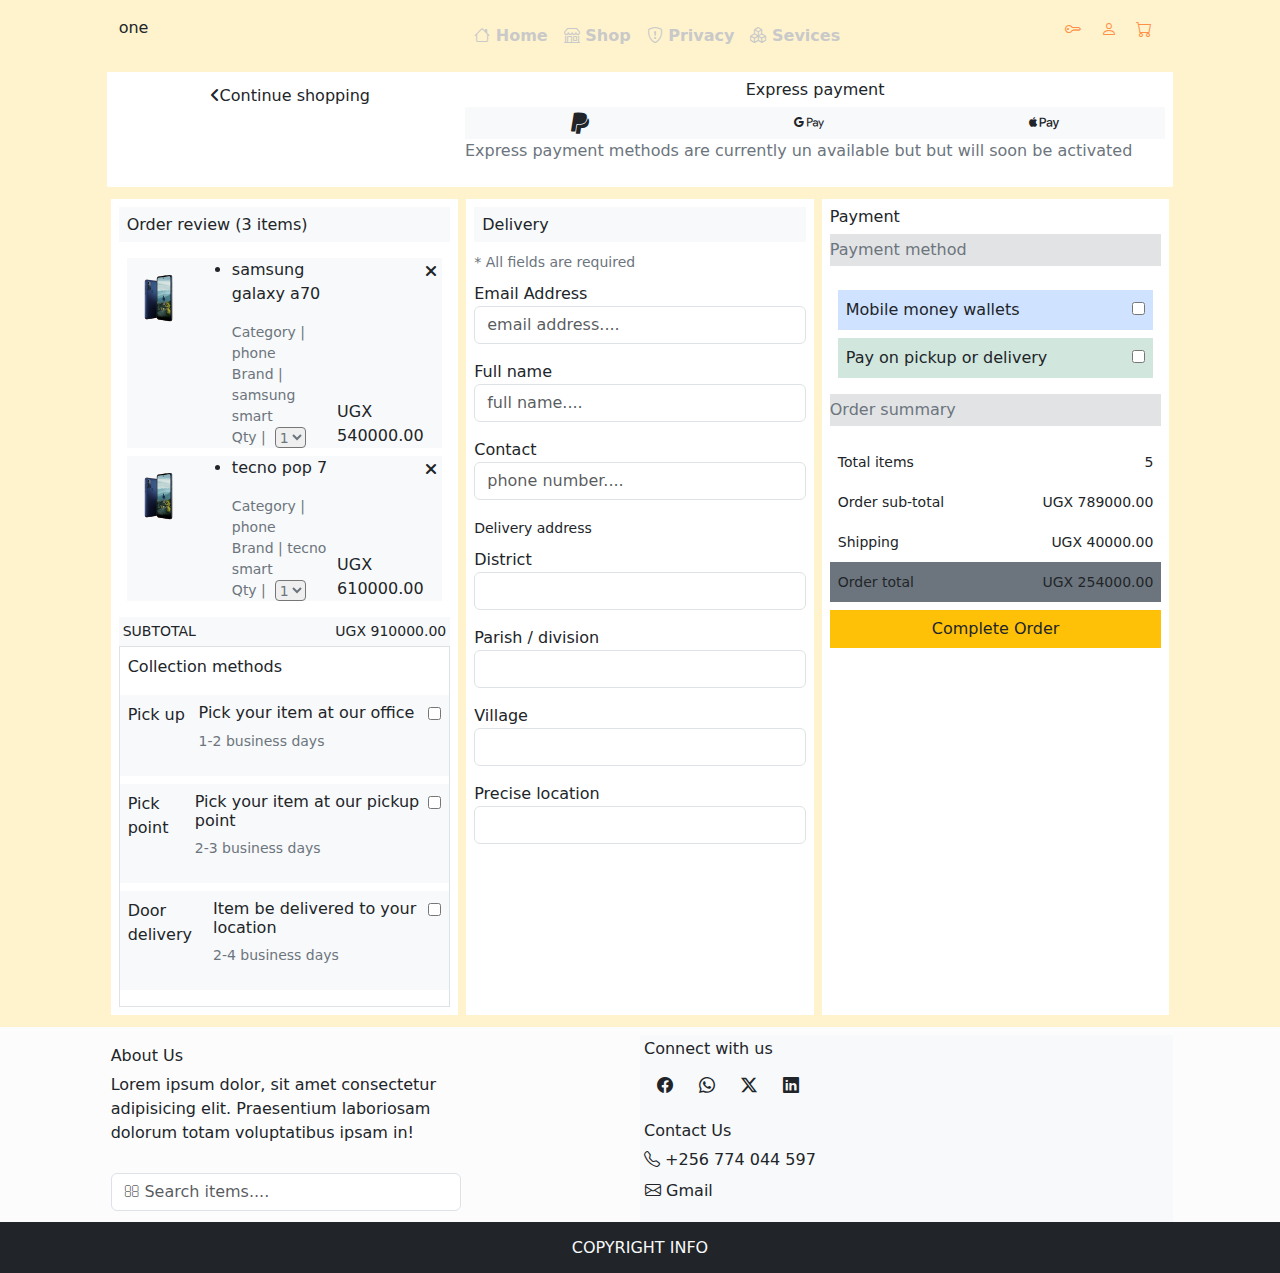
==== commit eb00841f: "added cart page" ====
--- a/checkout.html
+++ b/checkout.html
@@ -69,7 +69,7 @@
     <main class="main py-2">
         <div class="d-flex justify-content-between flex-wrap p-2 bg-white my-2 col-md-10 mx-auto">
             <div class="col-4">
-                <a href="" class="nav-link p-1"><i class="fa-solid fa-angle-left"></i> Continue shopping</a>
+                <a href="" class="nav-link p-1 d-flex justify-content-center align-items-center"><span><i class="fa-solid fa-angle-left align-self-baseline"></i></span> <span>Continue shopping</span></a>
             </div>
             <div class="payment col-8">
                 <h6 class="text-center">Express payment</h6>
@@ -83,8 +83,8 @@
                 </div>
             </div>
         </div>
-        <div class="col-md-10 mx-auto d-flex justify-content-between gx-5">
-            <div class="col bg-white p-2 review-order">
+        <div class="col-md-10 mx-auto d-flex justify-content-between flex-wrap gx-5">
+            <div class="col-12 col-md mx-md-1 bg-white my-1 p-2 review-order">
                 <h6 class="bg-light p-2">Order review (3 items)</h6>
                 <div class="review-items p-2">
                     <div class="review-item d-flex flex-row mb-2 bg-light">
@@ -196,7 +196,7 @@
                     </div>
                 </div>
             </div>
-            <div class="col bg-white mx-2 p-2">
+            <div class="col-12 col-md mx-md-1 bg-white my-1 p-2">
                 <h6 class="bg-light p-2">Delivery</h6>
                 <div>
                     <small class="text-secondary">* All fields are required</small>
@@ -239,7 +239,7 @@
                     </div>
                 </div>
             </div>
-            <div class="col bg-white p-2">
+            <div class="col-12 col-md mx-md-1 bg-white my-1 p-2">
                 <h6>Payment</h6>
                 <div>
                     <p class="text-secondary bg-secondary-subtle py-1">Payment method</p>
